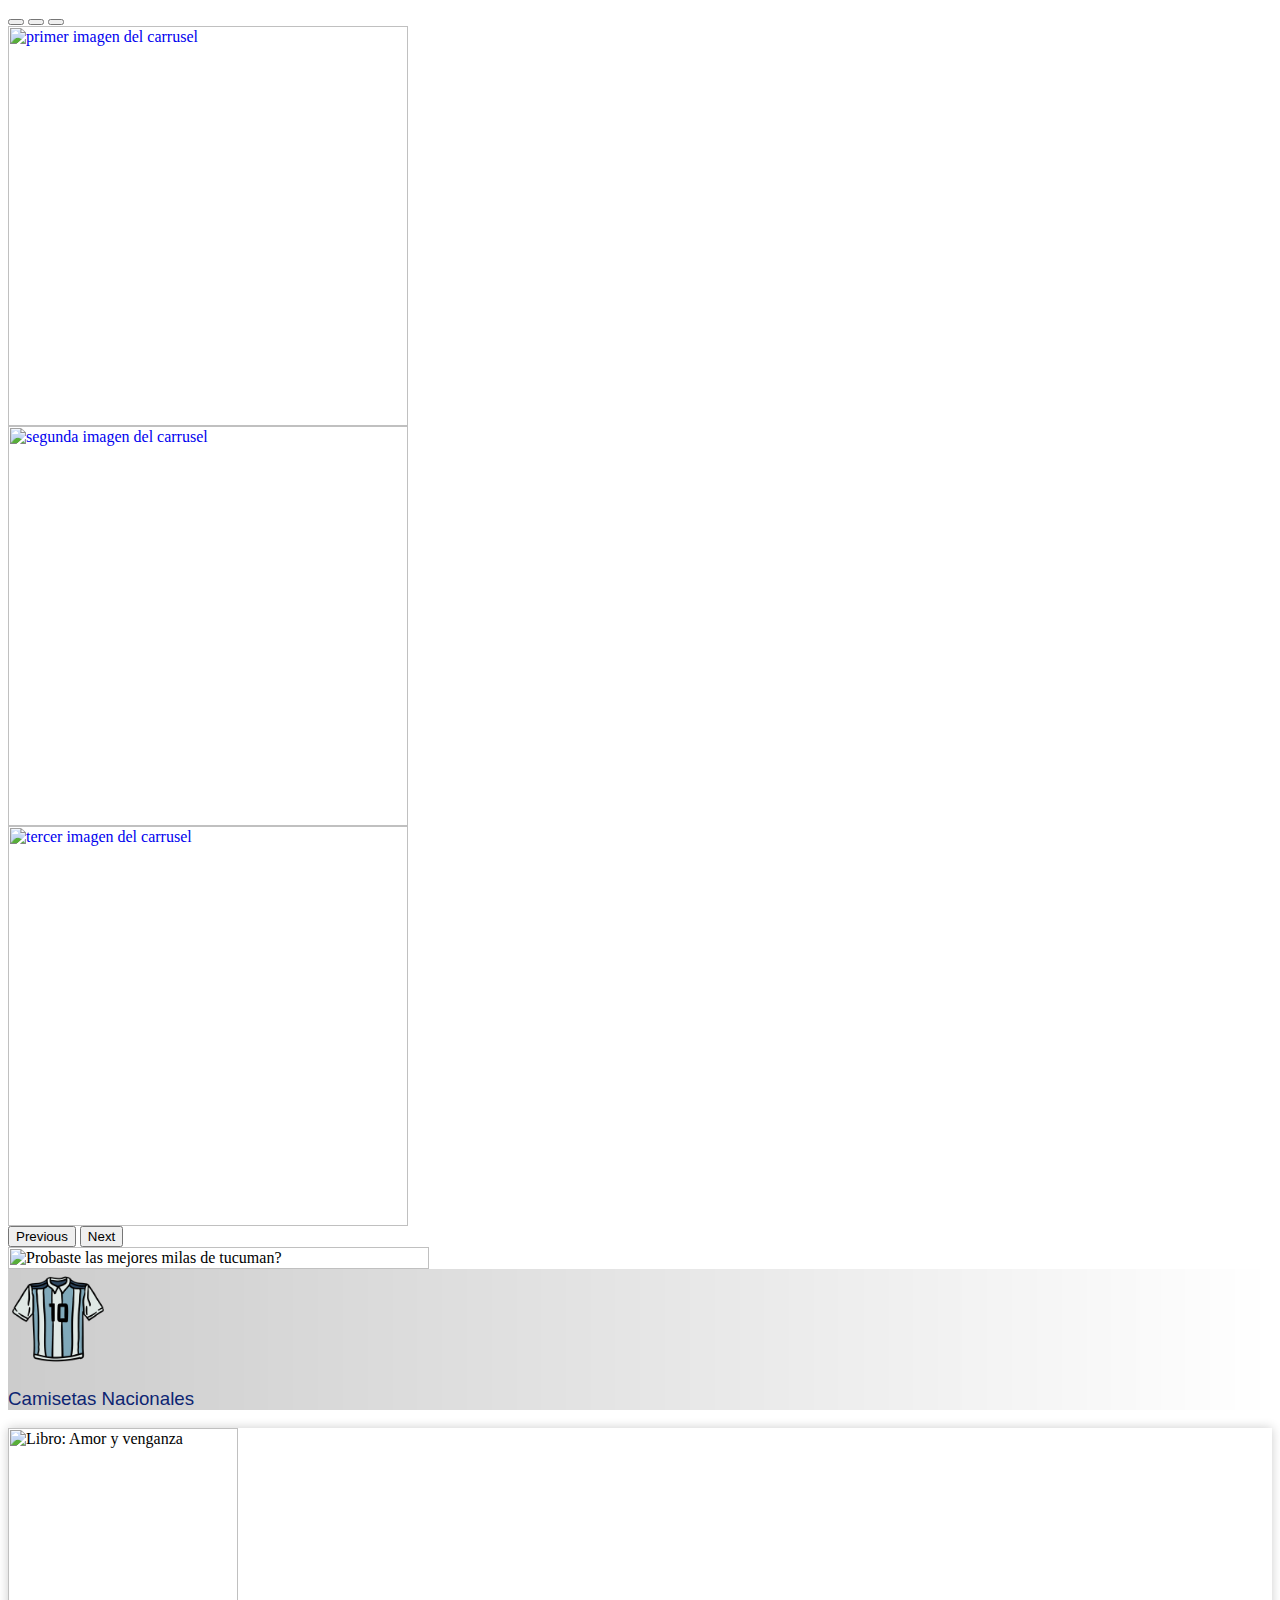
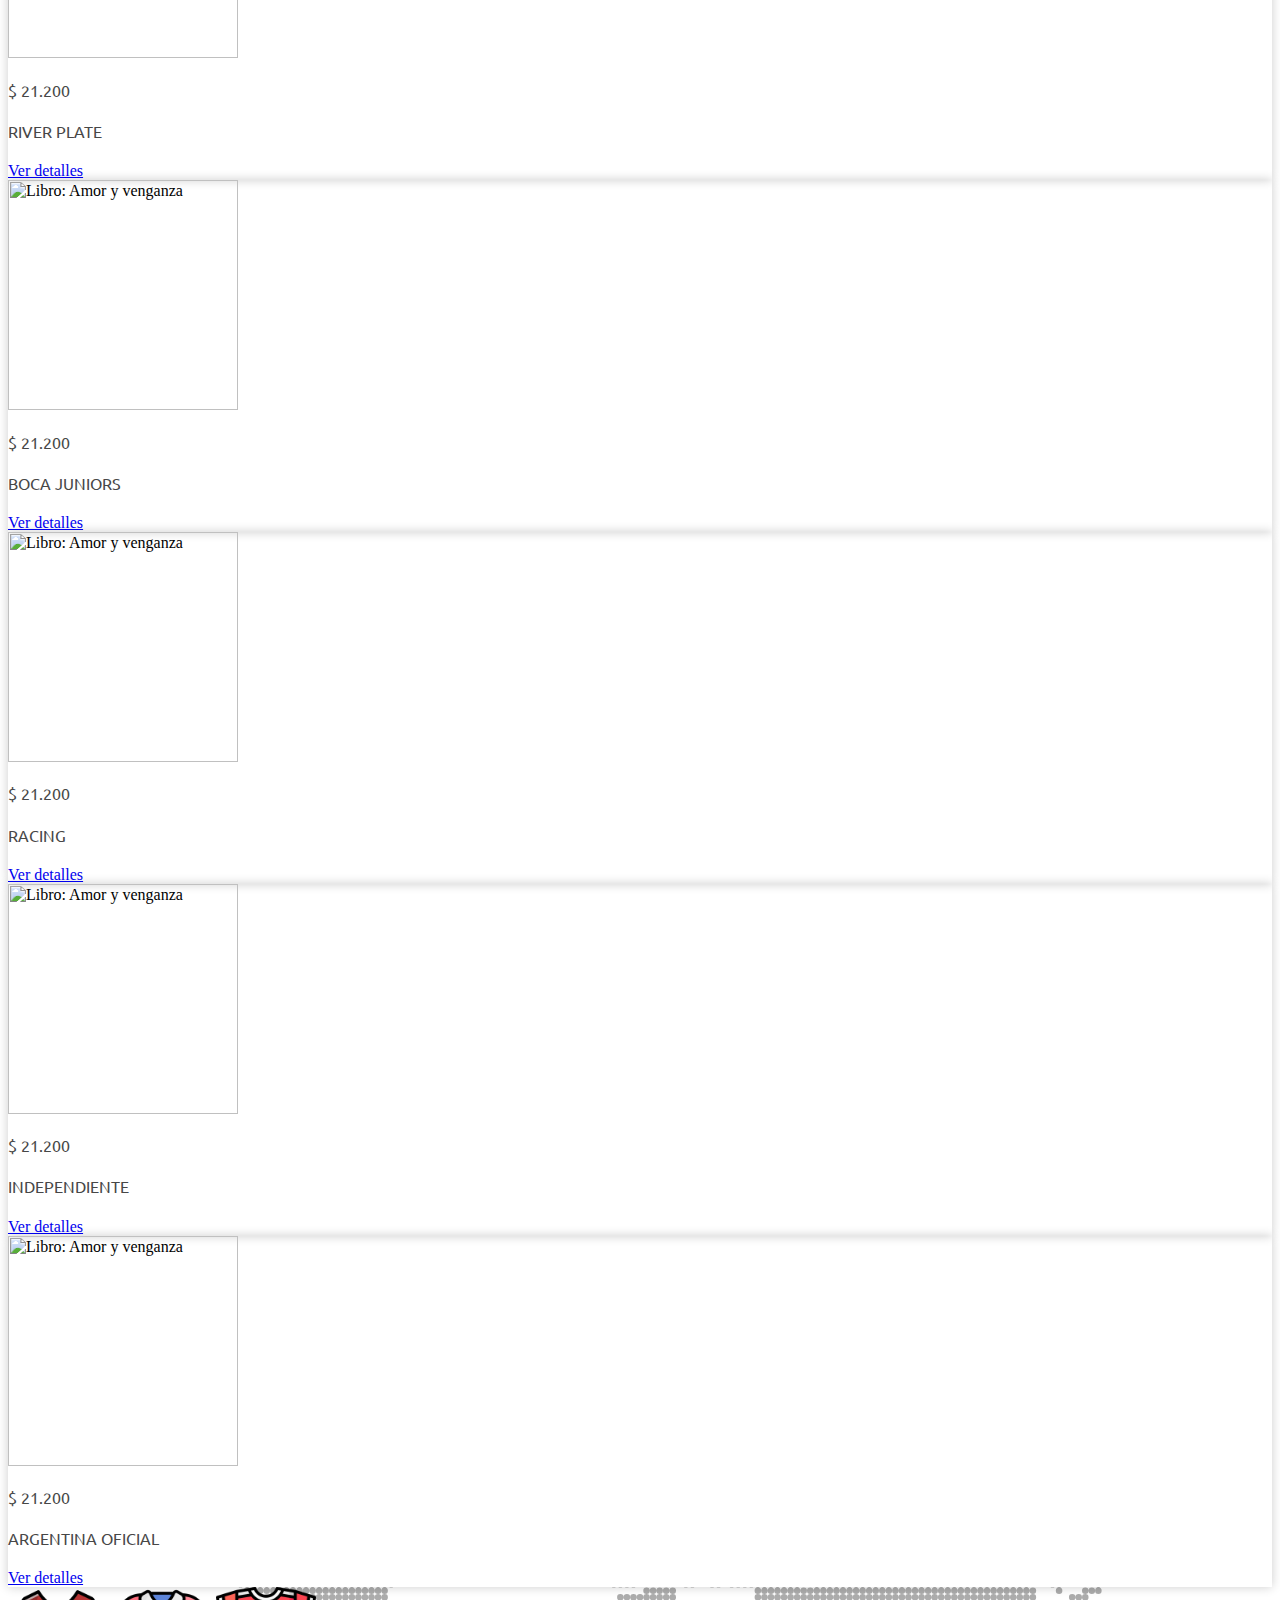
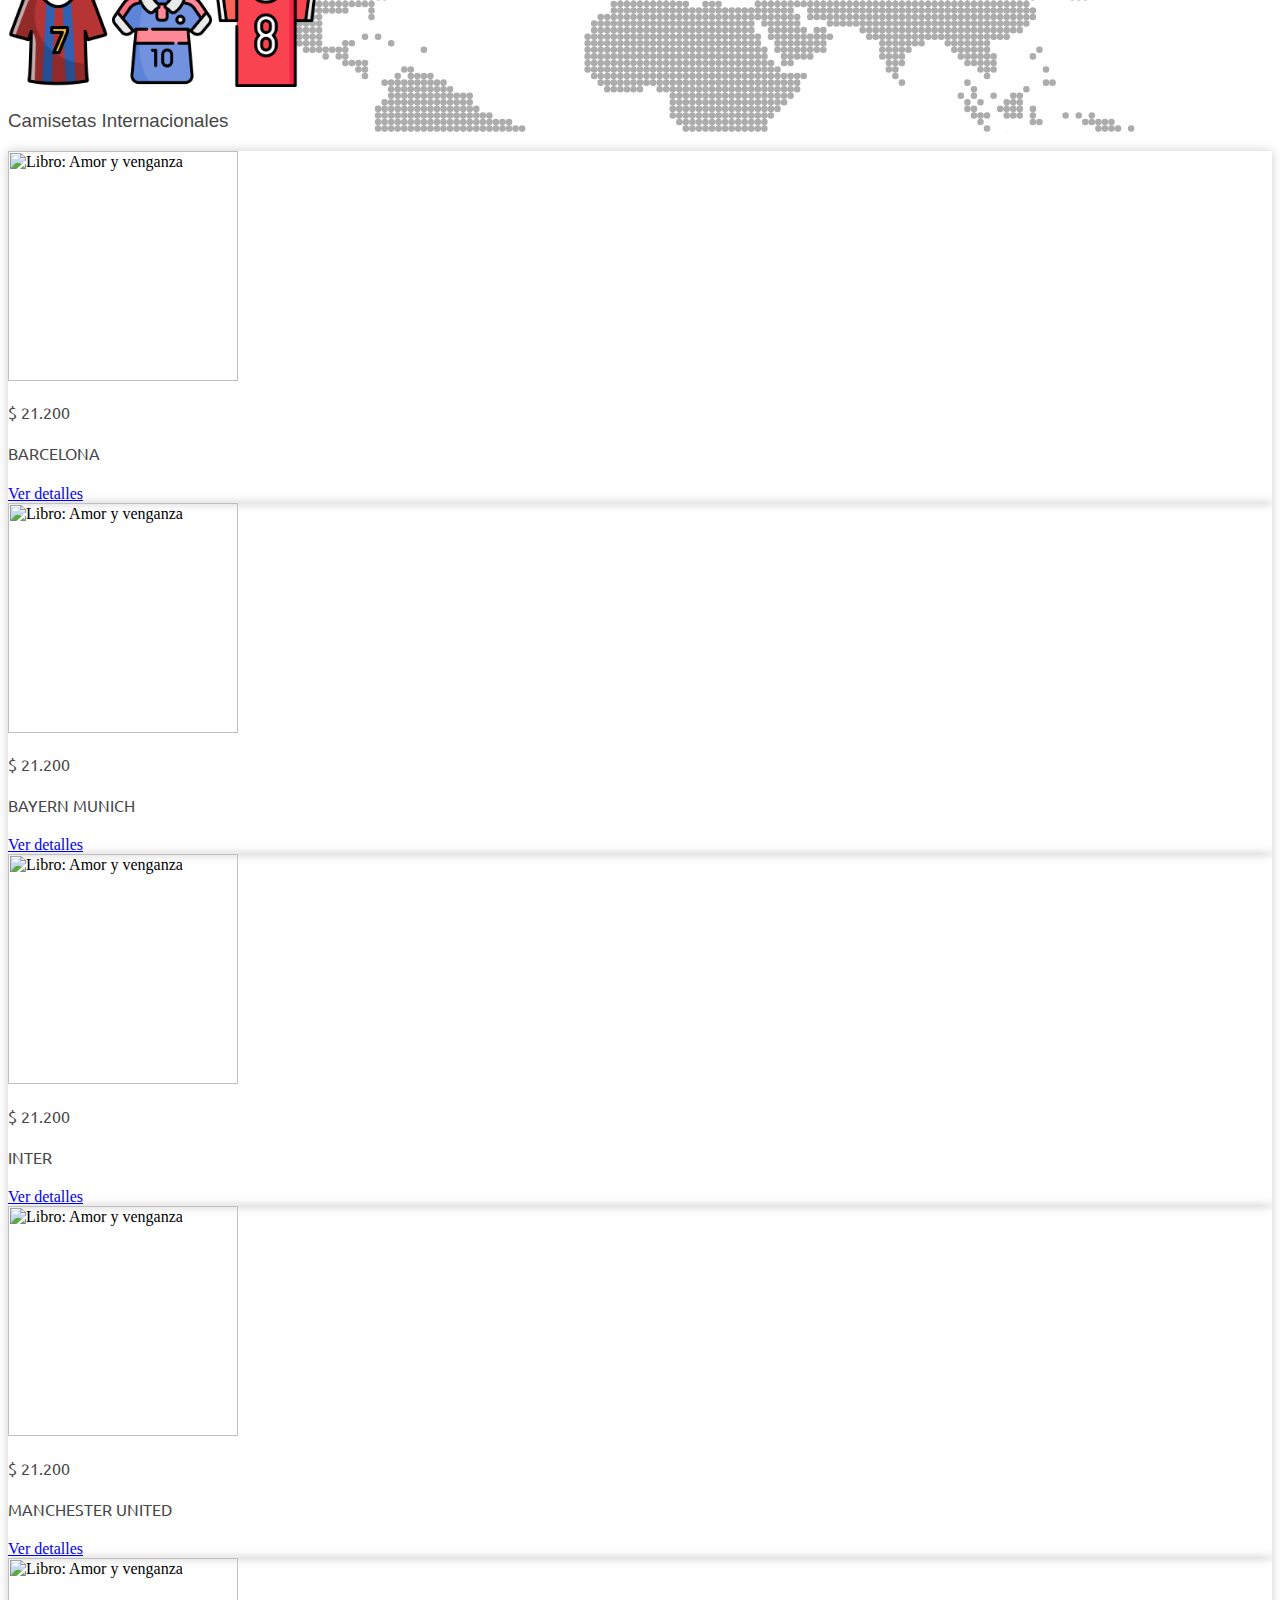
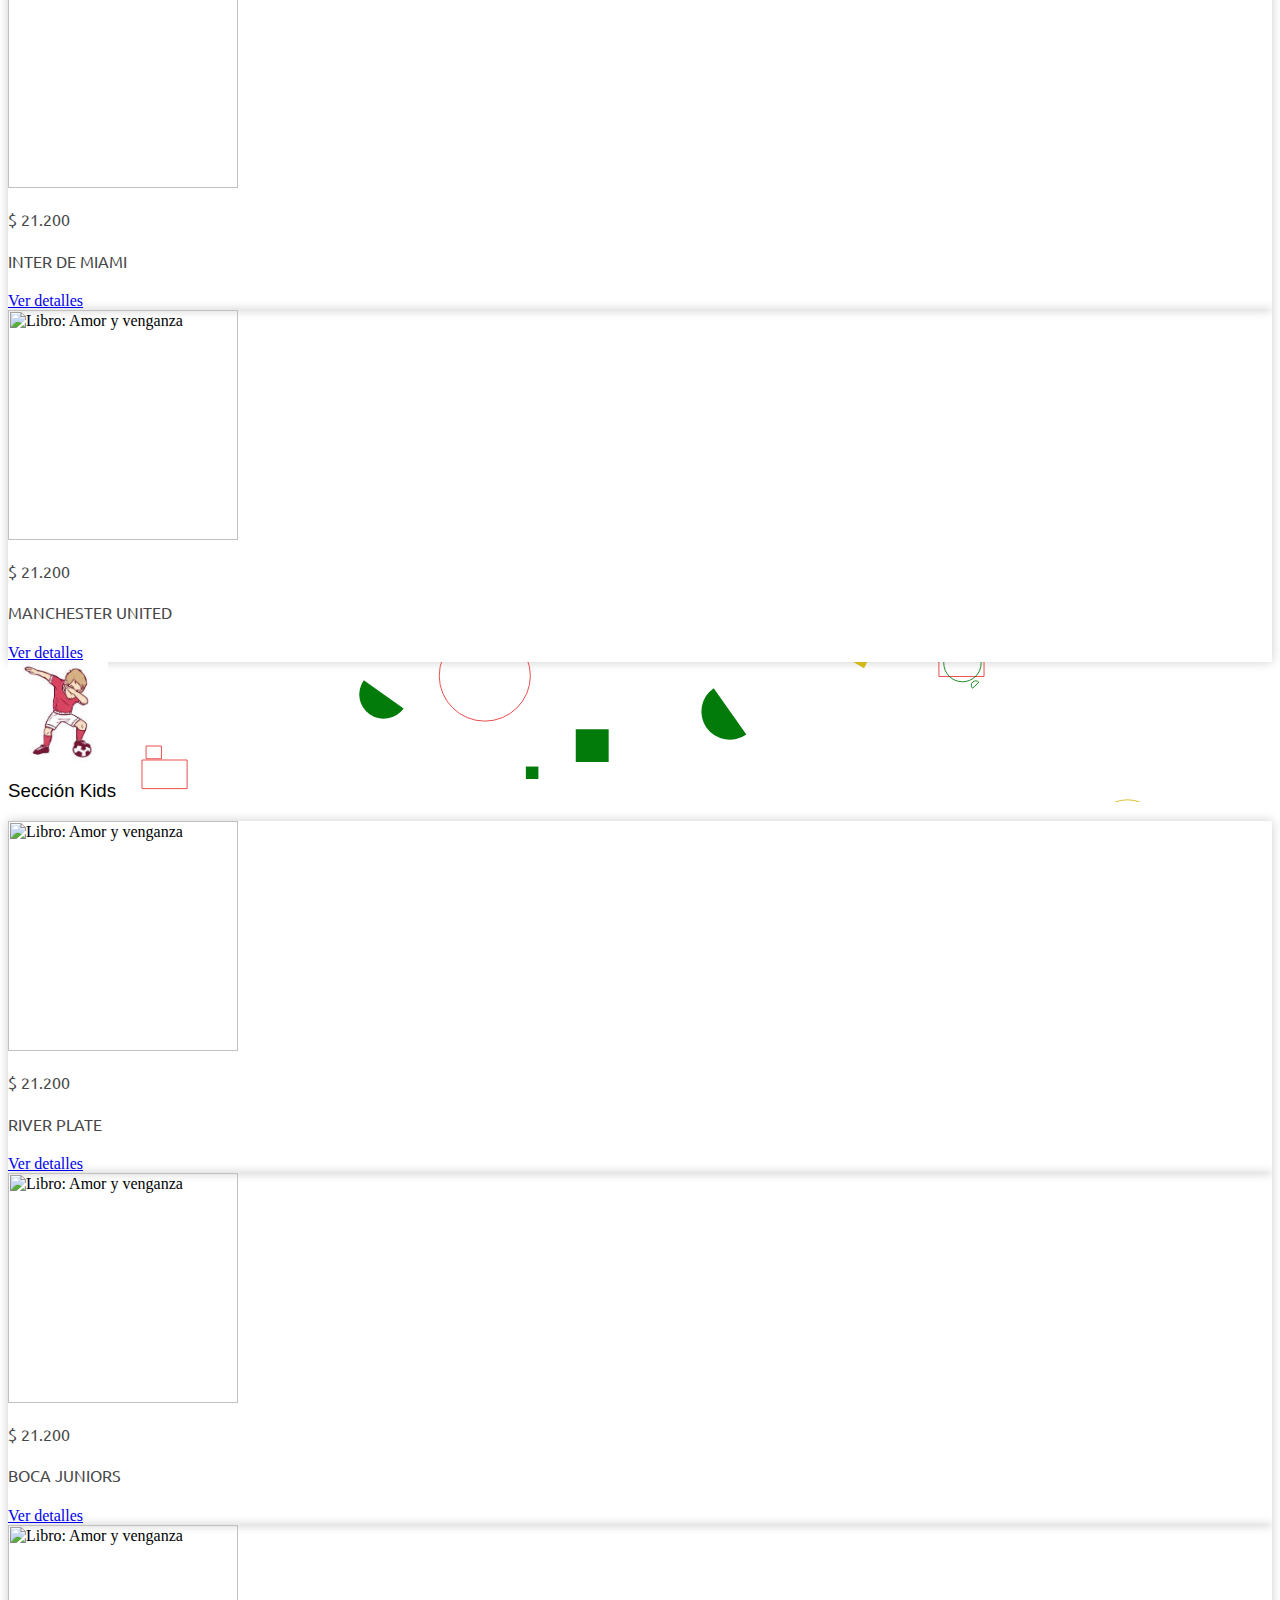
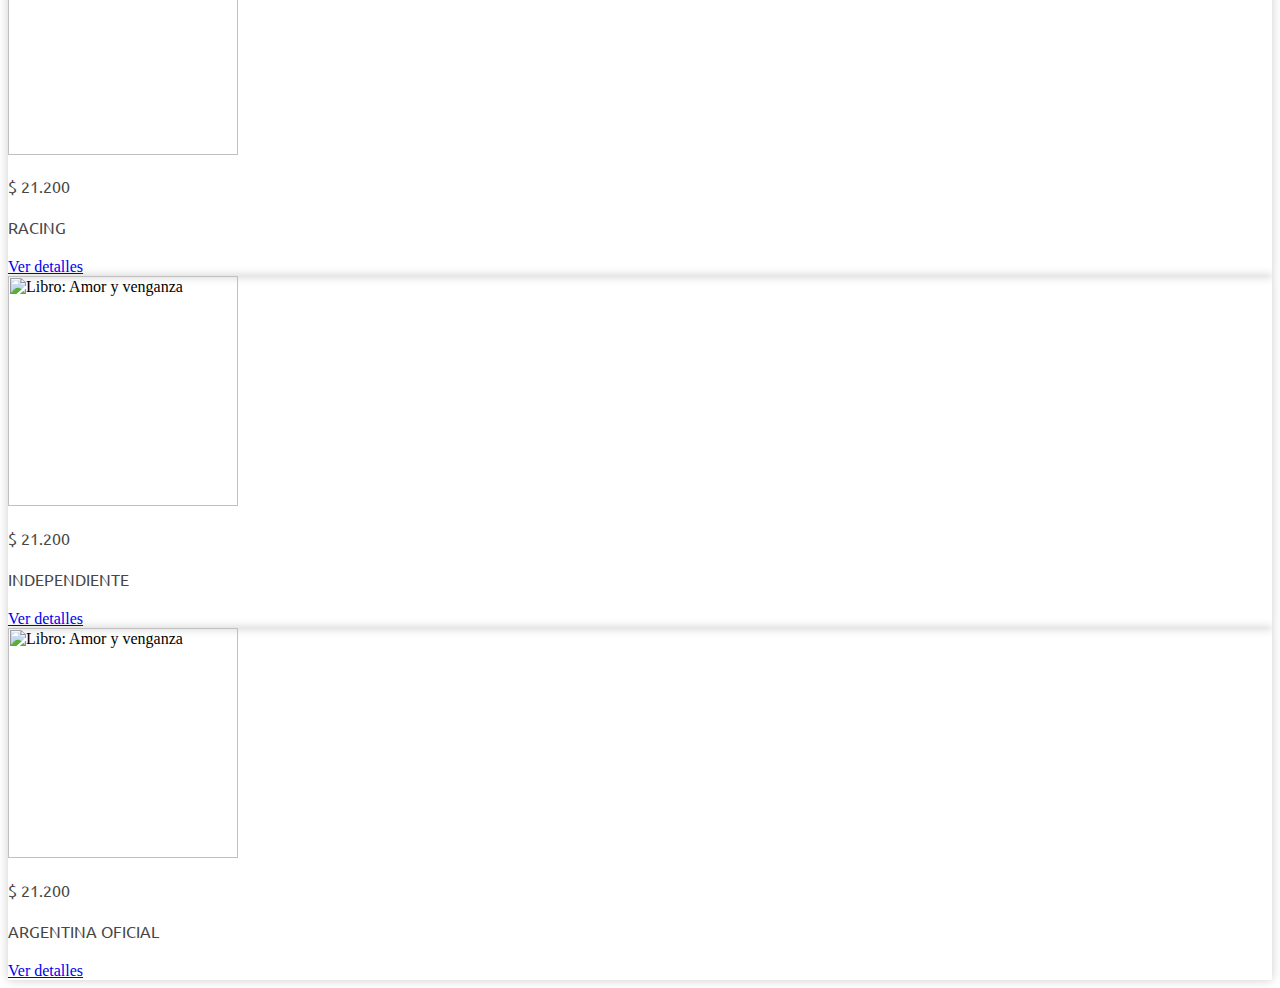
==== index.html @ 72cbc4f0 "Se estilos a las secciones principales" ====
<html lang="es">
  <head>
    <!-- Metadatos principales -->
    <meta charset="UTF-8" />
    <meta name="viewport" content="width=device-width, initial-scale=1.0" />
    <meta name="author" content="Equipo Cuatro - RCS" />
    <meta
      name="description"
      content="Descubre la mejor selección de camisetas de fútbol en nuestra tienda en línea. ¡Explora nuestro catálogo y encuentra la camiseta perfecta para mostrar tu pasión por el deporte rey!"
    />
    <meta
      name="keywords"
      content="camisetas de fútbol, equipación deportiva, aficionados al fútbol, ropa deportiva, camisetas de equipos, merchandising futbolístico"
    />

    <!-- Hojas de estilo -->
    <link
      href="https://cdn.jsdelivr.net/npm/bootstrap@5.3.2/dist/css/bootstrap.min.css"
      rel="stylesheet"
      integrity="sha384-T3c6CoIi6uLrA9TneNEoa7RxnatzjcDSCmG1MXxSR1GAsXEV/Dwwykc2MPK8M2HN"
      crossorigin="anonymous"
    />
    <link rel="stylesheet" href="./css/style.css" />

    <!-- Título prinicipal y favicon -->
    <link rel="shortcut icon" href="./img/icono-pestaña.png" />
    <title>RollingStore</title>
  </head>
  <body>
    <header></header>
    <!-- Página principal -->
    <main class="pt-0 pb-3 fondoPrincipal">
      <!-- SLIDER -->
      <section class="m-0 pb-1">
        <div
          id="carouselPromos1"
          class="carousel slide d-md-block"
          data-bs-ride="carousel"
        >
          <!-- botones -->
          <div class="carousel-indicators">
            <button
              type="button"
              data-bs-target="#carouselPromos1"
              data-bs-slide-to="0"
              class="active"
              aria-current="true"
              aria-label="Slide 1"
            ></button>
            <button
              type="button"
              data-bs-target="#carouselPromos1"
              data-bs-slide-to="1"
              aria-label="Slide 2"
            ></button>
            <button
              type="button"
              data-bs-target="#carouselPromos1"
              data-bs-slide-to="2"
              aria-label="Slide 3"
            ></button>
          </div>
          <!-- contenedor imagenes -->
          <div class="carousel-inner">
            <div class="carousel-item active">
              <a href="./index.html"
                ><img
                  src="./img/slider/slider1.jpg"
                  class="d-block w-100 img-carrusel"
                  alt="primer imagen del carrusel"
              /></a>
            </div>
            <div class="carousel-item">
              <a href="./index.html"
                ><img
                  src="./img/slider/slider1.jpg"
                  class="d-block w-100 img-carrusel"
                  alt="segunda imagen del carrusel"
              /></a>
            </div>
            <div class="carousel-item">
              <a href="./pages/error404.html"
                ><img
                  src="./img/slider/slider1.jpg"
                  class="d-block w-100 img-carrusel"
                  alt="tercer imagen del carrusel"
              /></a>
            </div>
          </div>
          <!-- botones izquierda y derecha -->
          <button
            class="carousel-control-prev"
            type="button"
            data-bs-target="#carouselPromos1"
            data-bs-slide="prev"
          >
            <span class="carousel-control-prev-icon" aria-hidden="true"></span>
            <span class="visually-hidden">Previous</span>
          </button>
          <button
            class="carousel-control-next"
            type="button"
            data-bs-target="#carouselPromos1"
            data-bs-slide="next"
          >
            <span class="carousel-control-next-icon" aria-hidden="true"></span>
            <span class="visually-hidden">Next</span>
          </button>
        </div>
      </section>

      <!-- Publicidad -->
      <section>
        <div class="d-none d-md-block publicidadMainArriba my-1">
          <div class="publicidadMainArriba-content">
            <img
              src="img/publicidad/publi1.png"
              alt="Probaste las mejores milas de tucuman?"
            />
            <img src="img/publicidad/publi1.png" alt="Publicidad 1 " />
            <img src="img/publicidad/publi2.png" alt="Publicidad 2" />
          </div>
        </div>
        <div class="d-md-none">
          <img src="./img/publicidad/publi2.png" class="img-fluid" alt="" />
        </div>
      </section>

      <!-- Secciones por Categorias -->
      <section class="container rounded-1 border mt-3">
        <!-- Categoria nacionales -->
        <article
          class="row justify-content-center align-items-center mb-5"
        >
          <!-- titulo nacionales -->
          <div class="tx-Gris py-4 ps-5 fondoCamisetasNacionales mb-3 tituloNacionalesFix">
            <img
              src="./img/logosSecciones/icon-argentina2.png"
              class="iconoTitulo"
            />
            <h3 class="tx-parrafo tx-AzulLogo display-6">
              Camisetas Nacionales
            </h3>
          </div>
          <!-- Cards nacionales-->
          <div class="col-sm-6 col-md-4 col-lg-3 mb-3 text-center h-100">
            <div class="card justify-content-center bg-transparent border-1">
              <div class="card-body brilloImagenesSeccionPrincipal">
                <img
                  class="img-fluid tamañoResponsiveImagenesDeSecciones"
                  src="./img/nacionales/river.jpg"
                  alt="Libro: Amor y venganza"
                />
                <h4 class="tx-Gris tx-intermedio fs-6 fw-bold pt-3">
                  $ 21.200
                </h4>
                <h4 class="tx-Gris tx-Intermedio fs-5 fw-lighter">
                  RIVER PLATE
                </h4>
                <a href="#" class="btn btn-primary">Ver detalles</a>
              </div>
            </div>
          </div>
          <div class="col-sm-6 col-md-4 col-lg-3 mb-3 text-center h-100">
            <div class="card justify-content-center bg-transparent border-1">
              <div class="card-body brilloImagenesSeccionPrincipal">
                <img
                  class="img-fluid tamañoResponsiveImagenesDeSecciones"
                  src="./img/nacionales/boca.jpg"
                  alt="Libro: Amor y venganza"
                />
                <h4 class="tx-Gris tx-intermedio fs-6 fw-bold pt-3">
                  $ 21.200
                </h4>
                <h4 class="tx-Gris tx-Intermedio fs-5 fw-lighter">
                  BOCA JUNIORS
                </h4>
                <a href="#" class="btn btn-primary">Ver detalles</a>
              </div>
            </div>
          </div>
          <div class="col-sm-6 col-md-4 col-lg-3 mb-3 text-center h-100">
            <div class="card justify-content-center bg-transparent border-1">
              <div class="card-body brilloImagenesSeccionPrincipal">
                <img
                  class="img-fluid tamañoResponsiveImagenesDeSecciones"
                  src="./img/nacionales/racing.jpg"
                  alt="Libro: Amor y venganza"
                />
                <h4 class="tx-Gris tx-intermedio fs-6 fw-bold pt-3">
                  $ 21.200
                </h4>
                <h4 class="tx-Gris tx-Intermedio fs-5 fw-lighter">RACING</h4>
                <a href="#" class="btn btn-primary">Ver detalles</a>
              </div>
            </div>
          </div>
          <div class="col-sm-6 col-md-4 col-lg-3 mb-3 text-center h-100">
            <div class="card justify-content-center bg-transparent border-1">
              <div class="card-body brilloImagenesSeccionPrincipal">
                <img
                  class="img-fluid tamañoResponsiveImagenesDeSecciones"
                  src="./img/nacionales/independiente.jpg"
                  alt="Libro: Amor y venganza"
                />
                <h4 class="tx-Gris tx-intermedio fs-6 fw-bold pt-3">
                  $ 21.200
                </h4>
                <h4 class="tx-Gris tx-Intermedio fs-5 fw-lighter">
                  INDEPENDIENTE
                </h4>
                <a href="#" class="btn btn-primary">Ver detalles</a>
              </div>
            </div>
          </div>
          <div class="col-sm-6 col-md-4 col-lg-3 mb-3 text-center h-100">
            <div class="card justify-content-center bg-transparent border-1">
              <div class="card-body brilloImagenesSeccionPrincipal">
                <img
                  class="img-fluid tamañoResponsiveImagenesDeSecciones"
                  src="./img/nacionales/seleccion/mundial.jpg"
                  alt="Libro: Amor y venganza"
                />
                <h4 class="tx-Gris tx-intermedio fs-6 fw-bold pt-3">
                  $ 21.200
                </h4>
                <h4 class="tx-Gris tx-Intermedio fs-5 fw-lighter">
                  ARGENTINA OFICIAL
                </h4>
                <a href="#" class="btn btn-primary">Ver detalles</a>
              </div>
            </div>
          </div>
        </article>

        <!-- Categoria itnernacionales -->
        <article class="row justify-content-center align-items-center my-5">
          <!-- titulo cat-internacionales -->
          <div class="tx-Gris py-4 ps-5 text-center mb-3 fondoCamisetasInternacionales">
            <img
              src="./img/logosSecciones/seccInter1.png"
              class="iconoTitulo"
            />
            <img
              src="./img/logosSecciones/seccInter2.png"
              class="iconoTitulo"
            />
            <img
              src="./img/logosSecciones/seccInter3.png"
              class="iconoTitulo"
            />
            <h3 class="tx-parrafo text-dark display-6">
              Camisetas Internacionales
            </h3>
          </div>
          <!-- cards internacionales -->
          <div class="col-sm-6 col-md-4 col-lg-3 mb-3 text-center h-100">
            <div class="card justify-content-center bg-transparent border-1">
              <div class="card-body brilloImagenesSeccionPrincipal">
                <img
                  class="img-fluid tamañoResponsiveImagenesDeSecciones"
                  src="./img/internacionales/barcelona.jpg"
                  alt="Libro: Amor y venganza"
                />
                <h4 class="tx-Gris tx-intermedio fs-6 fw-bold pt-3">
                  $ 21.200
                </h4>
                <h4 class="tx-Gris tx-Intermedio fs-5 fw-lighter">BARCELONA</h4>
                <a href="#" class="btn btn-primary">Ver detalles</a>
              </div>
            </div>
          </div>
          <div class="col-sm-6 col-md-4 col-lg-3 mb-3 text-center h-100">
            <div class="card justify-content-center bg-transparent border-1">
              <div class="card-body brilloImagenesSeccionPrincipal">
                <img
                  class="img-fluid tamañoResponsiveImagenesDeSecciones"
                  src="./img/internacionales/bayern.jpg"
                  alt="Libro: Amor y venganza"
                />
                <h4 class="tx-Gris tx-intermedio fs-6 fw-bold pt-3">
                  $ 21.200
                </h4>
                <h4 class="tx-Gris tx-Intermedio fs-5 fw-lighter">
                  BAYERN MUNICH
                </h4>
                <a href="#" class="btn btn-primary">Ver detalles</a>
              </div>
            </div>
          </div>
          <div class="col-sm-6 col-md-4 col-lg-3 mb-3 text-center h-100">
            <div class="card justify-content-center bg-transparent border-1">
              <div class="card-body brilloImagenesSeccionPrincipal">
                <img
                  class="img-fluid tamañoResponsiveImagenesDeSecciones"
                  src="./img/internacionales/inter.jpg"
                  alt="Libro: Amor y venganza"
                />
                <h4 class="tx-Gris tx-intermedio fs-6 fw-bold pt-3">
                  $ 21.200
                </h4>
                <h4 class="tx-Gris tx-Intermedio fs-5 fw-lighter">INTER</h4>
                <a href="#" class="btn btn-primary">Ver detalles</a>
              </div>
            </div>
          </div>
          <div class="col-sm-6 col-md-4 col-lg-3 mb-3 text-center h-100">
            <div class="card justify-content-center bg-transparent border-1">
              <div class="card-body brilloImagenesSeccionPrincipal">
                <img
                  class="img-fluid tamañoResponsiveImagenesDeSecciones"
                  src="./img/internacionales/manchester.jpg"
                  alt="Libro: Amor y venganza"
                />
                <h4 class="tx-Gris tx-intermedio fs-6 fw-bold pt-3">
                  $ 21.200
                </h4>
                <h4 class="tx-Gris tx-Intermedio fs-5 fw-lighter">
                  MANCHESTER UNITED
                </h4>
                <a href="#" class="btn btn-primary">Ver detalles</a>
              </div>
            </div>
          </div>
          <div class="col-sm-6 col-md-4 col-lg-3 mb-3 text-center h-100">
            <div class="card justify-content-center bg-transparent border-1">
              <div class="card-body brilloImagenesSeccionPrincipal">
                <img
                  class="img-fluid tamañoResponsiveImagenesDeSecciones"
                  src="./img/internacionales/miami.jpg"
                  alt="Libro: Amor y venganza"
                />
                <h4 class="tx-Gris tx-intermedio fs-6 fw-bold pt-3">
                  $ 21.200
                </h4>
                <h4 class="tx-Gris tx-Intermedio fs-5 fw-lighter">
                  INTER DE MIAMI
                </h4>
                <a href="#" class="btn btn-primary">Ver detalles</a>
              </div>
            </div>
          </div>
          <div class="col-sm-6 col-md-4 col-lg-3 mb-3 text-center h-100">
            <div class="card justify-content-center bg-transparent border-1">
              <div class="card-body brilloImagenesSeccionPrincipal">
                <img
                  class="img-fluid tamañoResponsiveImagenesDeSecciones"
                  src="./img/internacionales/manchester.jpg"
                  alt="Libro: Amor y venganza"
                />
                <h4 class="tx-Gris tx-intermedio fs-6 fw-bold pt-3">
                  $ 21.200
                </h4>
                <h4 class="tx-Gris tx-Intermedio fs-5 fw-lighter">
                  MANCHESTER UNITED
                </h4>
                <a href="#" class="btn btn-primary">Ver detalles</a>
              </div>
            </div>
          </div>
        </article>

        <!-- Categoria Kids -->
        <article
          class="row justify-content-center align-items-center mt-5"
        >
          <!-- titulo kids -->
          <div class="text-danger text-end ps-5 mb-3 fondoCamisetasKids">
            <img
              src="./img/logosSecciones/seccKids.jpeg"
              class="iconoTitulo"
              alt=""
            />
            <h3 class="tx-parrafo display-6">Sección Kids</h3>
          </div>
          <!-- cards kids -->
          <div class="col-sm-6 col-md-4 col-lg-3 mb-3 text-center h-100">
            <div class="card justify-content-center bg-transparent border-1">
              <div class="card-body brilloImagenesSeccionPrincipal">
                <img
                  class="img-fluid tamañoResponsiveImagenesDeSecciones"
                  src="./img/nacionales/river.jpg"
                  alt="Libro: Amor y venganza"
                />
                <h4 class="tx-Gris tx-intermedio fs-6 fw-bold pt-3">
                  $ 21.200
                </h4>
                <h4 class="tx-Gris tx-Intermedio fs-5 fw-lighter">
                  RIVER PLATE
                </h4>
                <a href="#" class="btn btn-primary">Ver detalles</a>
              </div>
            </div>
          </div>
          <div class="col-sm-6 col-md-4 col-lg-3 mb-3 text-center h-100">
            <div class="card justify-content-center bg-transparent border-1">
              <div class="card-body brilloImagenesSeccionPrincipal">
                <img
                  class="img-fluid tamañoResponsiveImagenesDeSecciones"
                  src="./img/nacionales/boca.jpg"
                  alt="Libro: Amor y venganza"
                />
                <h4 class="tx-Gris tx-intermedio fs-6 fw-bold pt-3">
                  $ 21.200
                </h4>
                <h4 class="tx-Gris tx-Intermedio fs-5 fw-lighter">
                  BOCA JUNIORS
                </h4>
                <a href="#" class="btn btn-primary">Ver detalles</a>
              </div>
            </div>
          </div>
          <div class="col-sm-6 col-md-4 col-lg-3 mb-3 text-center h-100">
            <div class="card justify-content-center bg-transparent border-1">
              <div class="card-body brilloImagenesSeccionPrincipal">
                <img
                  class="img-fluid tamañoResponsiveImagenesDeSecciones"
                  src="./img/nacionales/racing.jpg"
                  alt="Libro: Amor y venganza"
                />
                <h4 class="tx-Gris tx-intermedio fs-6 fw-bold pt-3">
                  $ 21.200
                </h4>
                <h4 class="tx-Gris tx-Intermedio fs-5 fw-lighter">RACING</h4>
                <a href="#" class="btn btn-primary">Ver detalles</a>
              </div>
            </div>
          </div>
          <div class="col-sm-6 col-md-4 col-lg-3 mb-3 text-center h-100">
            <div class="card justify-content-center bg-transparent border-1">
              <div class="card-body brilloImagenesSeccionPrincipal">
                <img
                  class="img-fluid tamañoResponsiveImagenesDeSecciones"
                  src="./img/nacionales/independiente.jpg"
                  alt="Libro: Amor y venganza"
                />
                <h4 class="tx-Gris tx-intermedio fs-6 fw-bold pt-3">
                  $ 21.200
                </h4>
                <h4 class="tx-Gris tx-Intermedio fs-5 fw-lighter">
                  INDEPENDIENTE
                </h4>
                <a href="#" class="btn btn-primary">Ver detalles</a>
              </div>
            </div>
          </div>
          <div class="col-sm-6 col-md-4 col-lg-3 mb-3 text-center h-100">
            <div class="card justify-content-center bg-transparent border-1">
              <div class="card-body brilloImagenesSeccionPrincipal">
                <img
                  class="img-fluid tamañoResponsiveImagenesDeSecciones"
                  src="./img/nacionales/seleccion/mundial.jpg"
                  alt="Libro: Amor y venganza"
                />
                <h4 class="tx-Gris tx-intermedio fs-6 fw-bold pt-3">
                  $ 21.200
                </h4>
                <h4 class="tx-Gris tx-Intermedio fs-5 fw-lighter">
                  ARGENTINA OFICIAL
                </h4>
                <a href="#" class="btn btn-primary">Ver detalles</a>
              </div>
            </div>
          </div>
        </article>
      </section>
    </main>
    <footer></footer>

    <!-- Scripts -->
    <script
      src="https://cdn.jsdelivr.net/npm/bootstrap@5.3.2/dist/js/bootstrap.bundle.min.js"
      integrity="sha384-C6RzsynM9kWDrMNeT87bh95OGNyZPhcTNXj1NW7RuBCsyN/o0jlpcV8Qyq46cDfL"
      crossorigin="anonymous"
    ></script>
    <script
      src="https://kit.fontawesome.com/a19956b3b8.js"
      crossorigin="anonymous"
    ></script>
  </body>
</html>
---- css/style.css ----
/*=============ESTILOS PRINCIPALES==========*/
@import url("https://fonts.googleapis.com/css2?family=Nunito+Sans:opsz,wght@6..12,200&family=Ubuntu:wght@400;500&display=swap");

/* Bajar foter */
body {
  display: flex;
  flex-direction: column;
  min-height: 100vh;
}

main {
  flex-grow: 1;
}

/* Usar estas clases para los colores */

.tx-Oscuro {
  color: #000000;
}

.tx-Gris {
  color: #474747;
}

.tx-AzulLogo {
  color: #0d2572;
}

.bgCelestePrincipal {
  background-color: #7babac;
}

.bgClaro {
  background-color: #edefec;
}

/* Usar estas clases para la tipografia importada */
.tx-titulo {
  font-family: "Ubuntu", sans-serif;
  font-weight: 500;
}

.tx-Intermedio {
  font-family: "Ubuntu", sans-serif;
  font-weight: 400;
}

.tx-parrafo {
  font-family: "Nunito", sans-serif;
  font-weight: 200;
}

/* Estilos Página prinicipal */

.img-carrusel {
  height: 300px;
  object-fit: cover;
}

/* Publi imagenes */
.publicidadMainArriba {
  overflow: hidden;
  width: 100%;
}

.publicidadMainArriba-content {
  display: flex;
  width: 300%;
  animation: scrollImages 18s linear infinite;
}

.publicidadMainArriba-content img {
  width: 33.33%;
}
@keyframes scrollImages {
  0% {
    transform: translateX(0);
  }
  100% {
    transform: translateX(-66.66%);
  }
}

/* estilos de las cards */

.iconoTitulo {
  width: 100px;
}

.textoSecciones {
  backdrop-filter: blur(20px);
  text-align: justify;
}

.brilloImagenesSeccionPrincipal {
  transition: filter 0.3s;
  box-shadow: 0 0 10px rgba(0, 0, 0, 0.2);
}

/* Nuevo estilo para el botón "Ver detalles" */
.btn-ver-detalles {
  margin-top: 10px;
  transition: filter 0.3s; /* Agrega una transición para el efecto hover */
}

/* Estilo de hover para la card y el botón */
.brilloImagenesSeccionPrincipal:hover,
.brilloImagenesSeccionPrincipal:hover .btn-primary {
  filter: brightness(1.02);
  cursor: pointer;
  box-shadow: 0 0 20px rgba(0, 0, 0, 0.3);
}

.fondoCamisetasNacionales {
  background-image: url(../img/fondos/bg-nacionales.png);
  background-position: center;
  background-size: cover;
}
.fondoCamisetasInternacionales {
  background-image: url(../img/fondos/World\ Map.svg);
  background-position: center;
  background-size: cover;
}
.fondoCamisetasKids {
  background-image: url(../img/fondos/fondoKids.svg);
  background-position: center;
  background-size: cover;
}

.card:hover h4 {
  color: #000000;
}

/* zoom en imagenes */
.brilloImagenesSeccionPrincipal img {
  transition: transform 0.3s;
}

.brilloImagenesSeccionPrincipal:hover img {
  transform: scale(1.1);
}

/* Medias Queryes */
/* Carrusel */
@media all and (min-width: 992px) {
  .img-carrusel {
    height: 400px;
  }
  .tamañoResponsiveImagenesDeSecciones {
    height: 230px;
    width: 230px;
  }
}

@media screen and (min-width: 768px) and (max-width: 991px) {
  .tamañoResponsiveImagenesDeSecciones {
    height: 210px;
    width: 185px;
  }
}

@media all and (max-width: 576px) {
  .tituloNacionalesFix {
    display: flex;
    justify-content: center;
    align-items: center;
  }
}
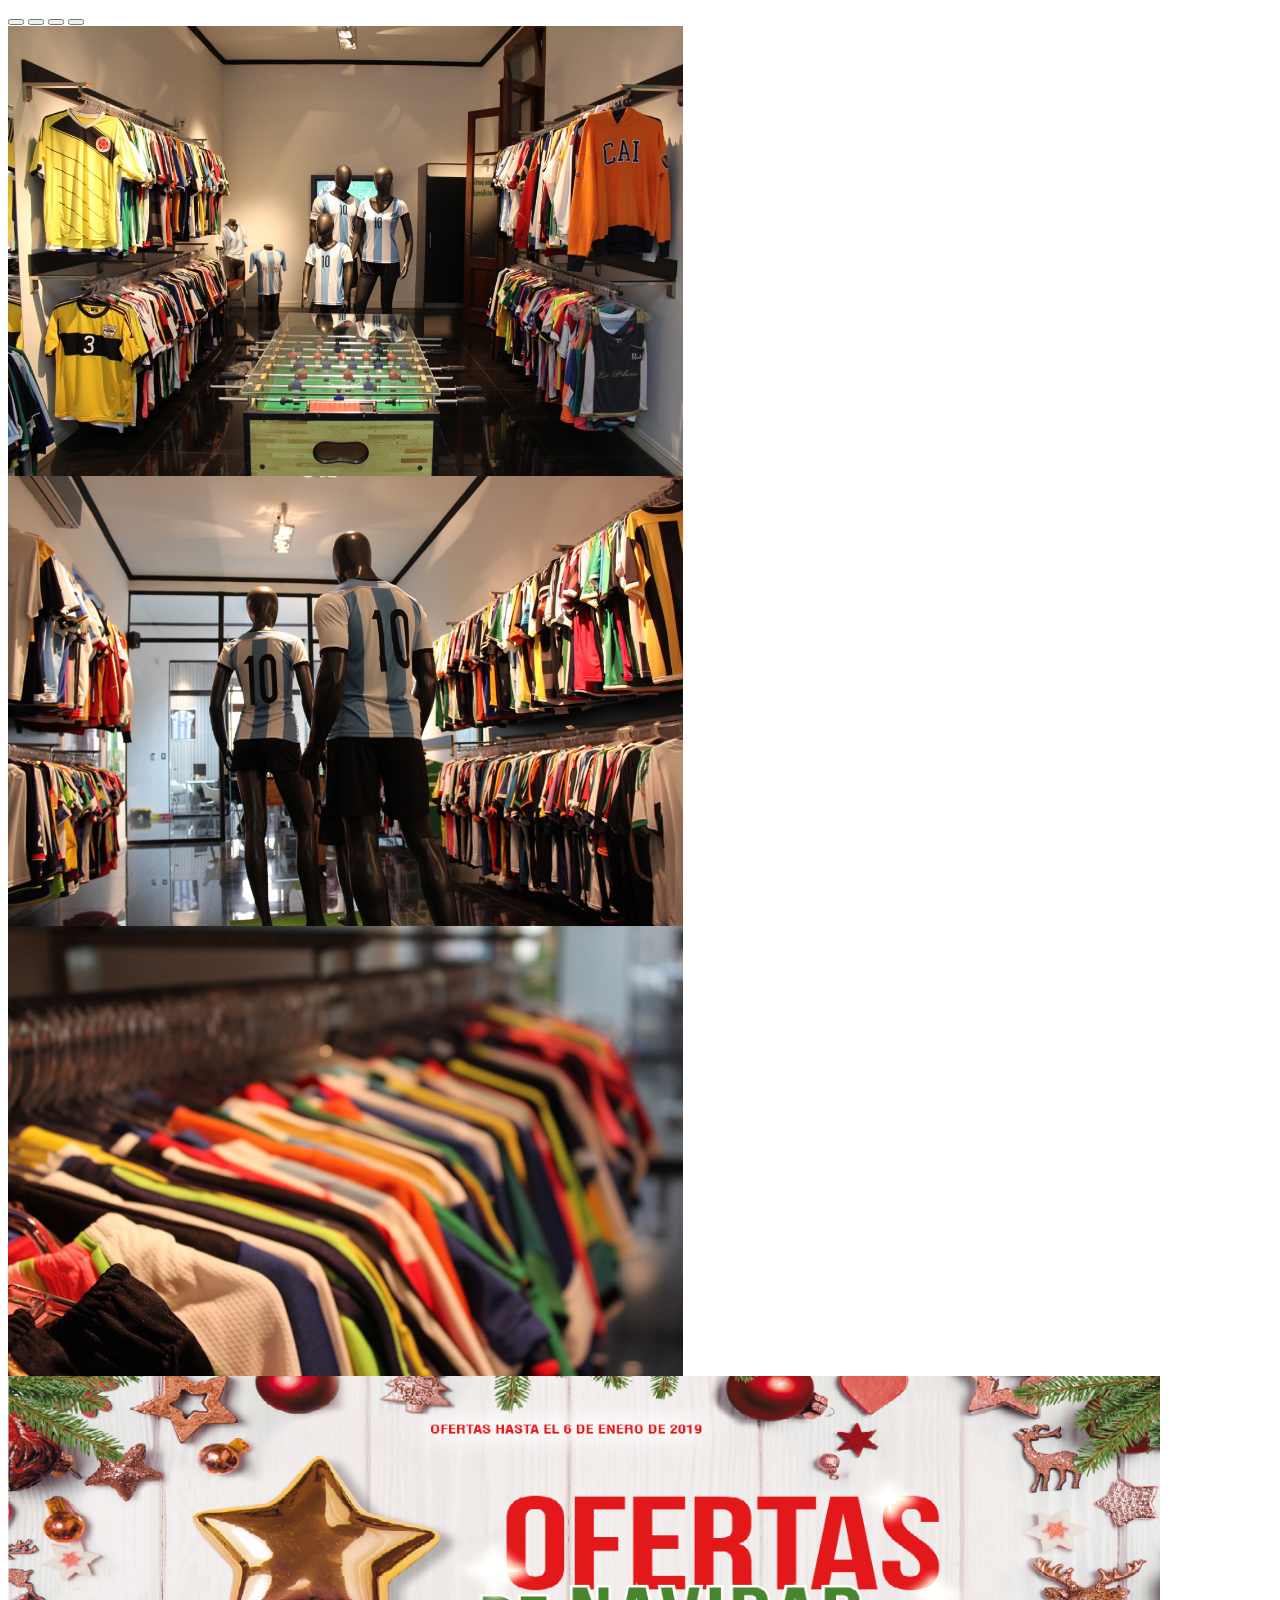
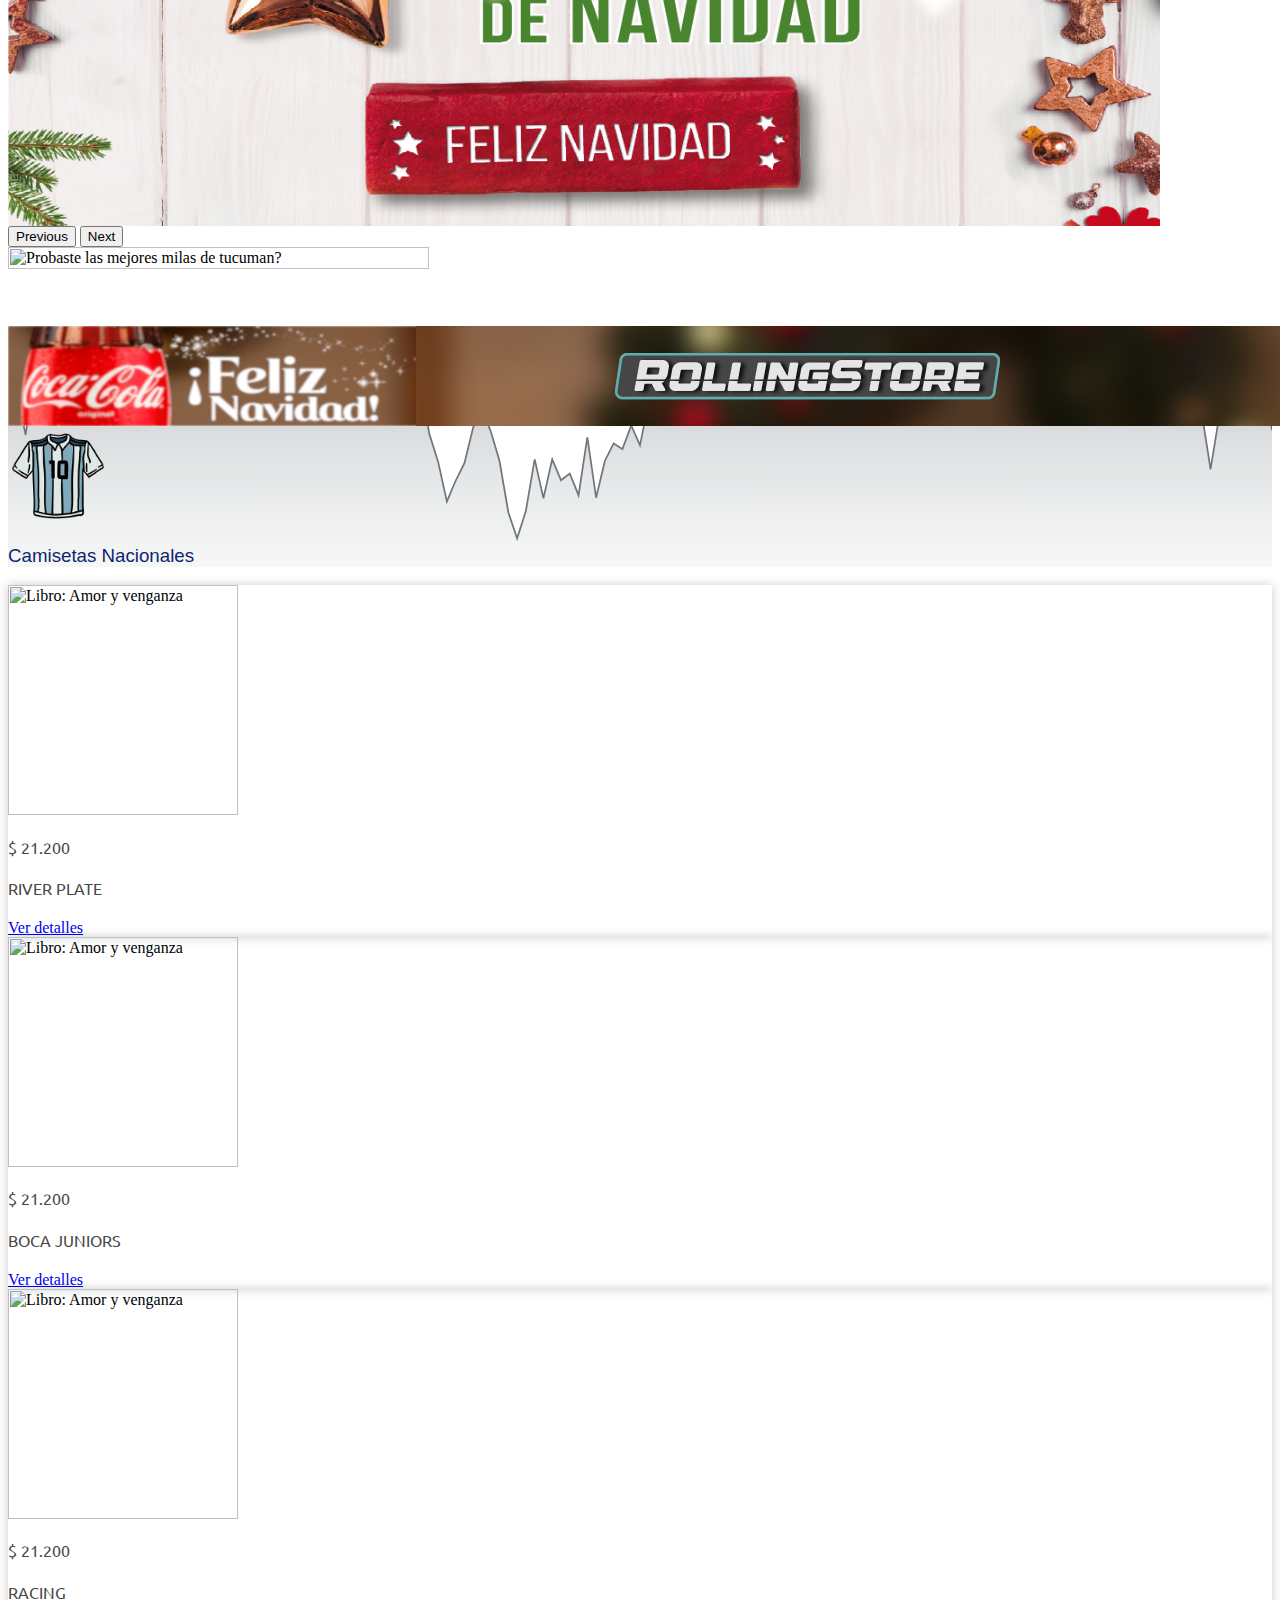
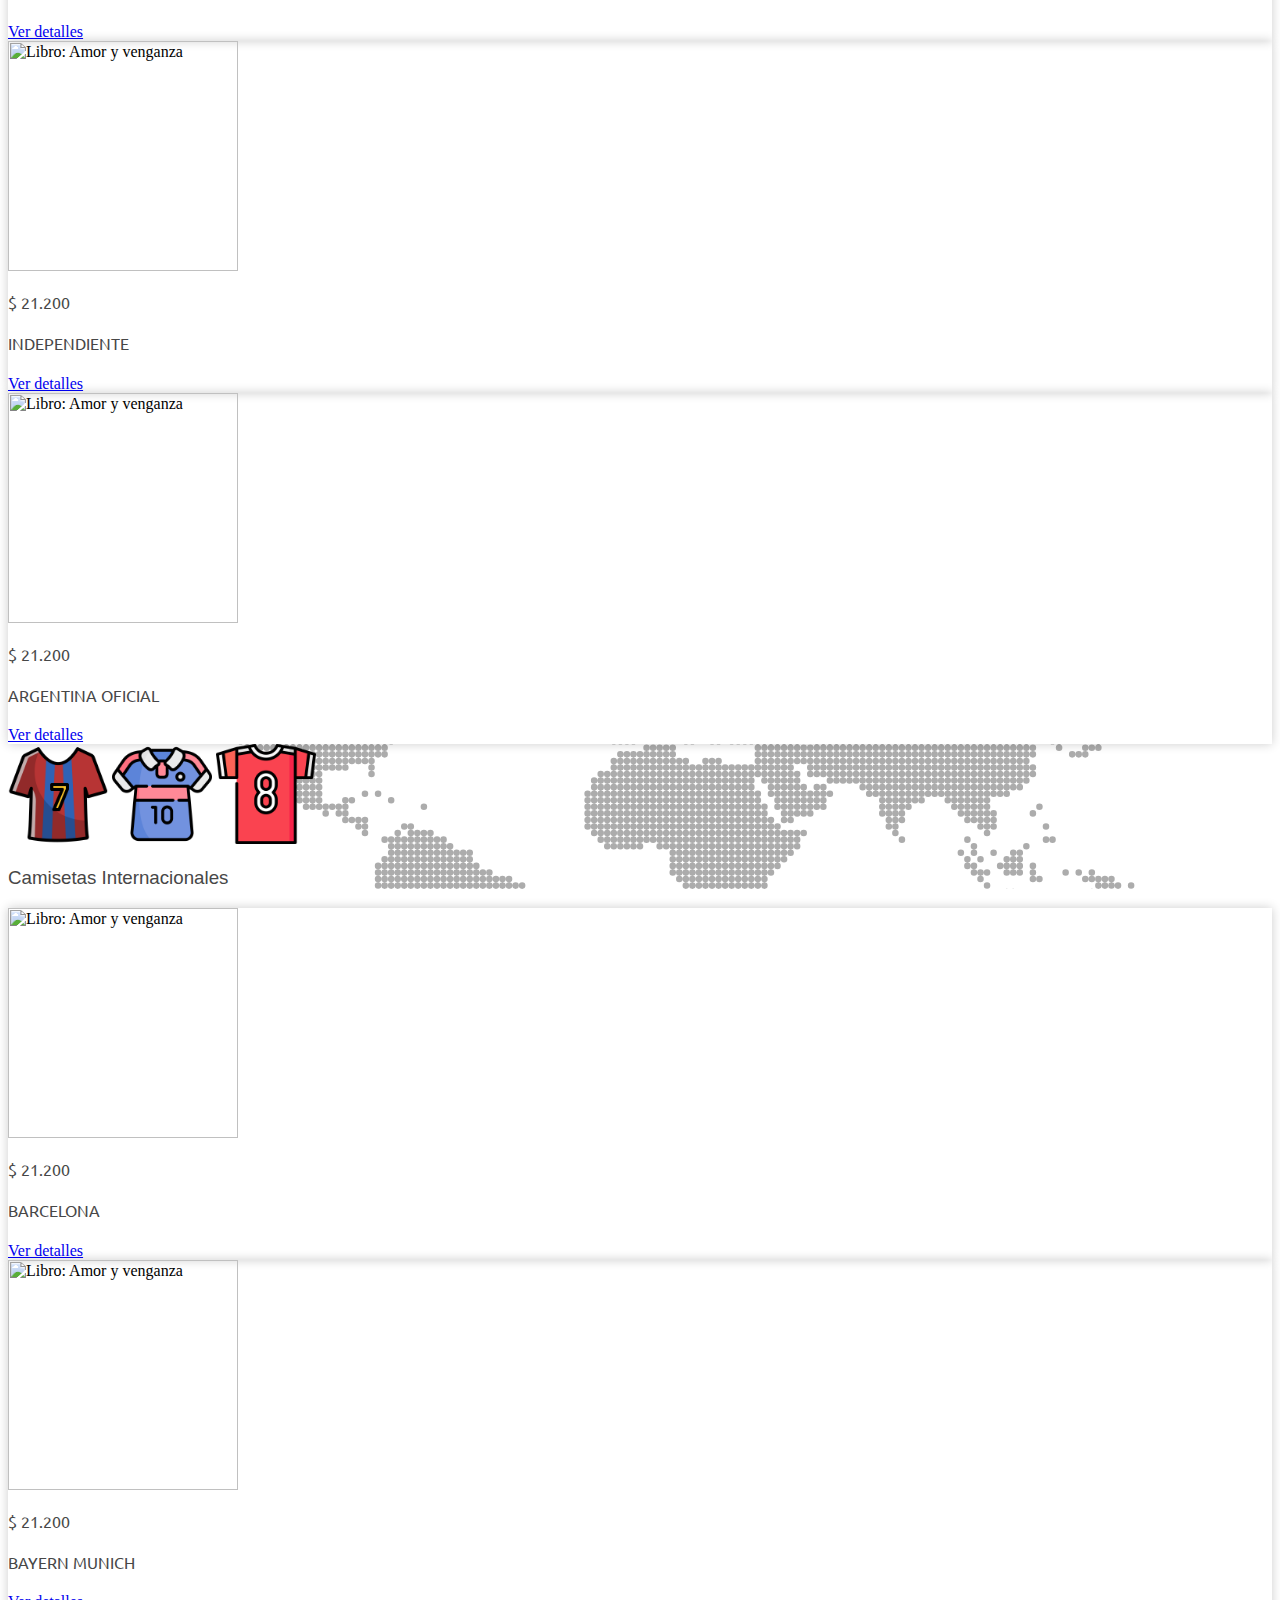
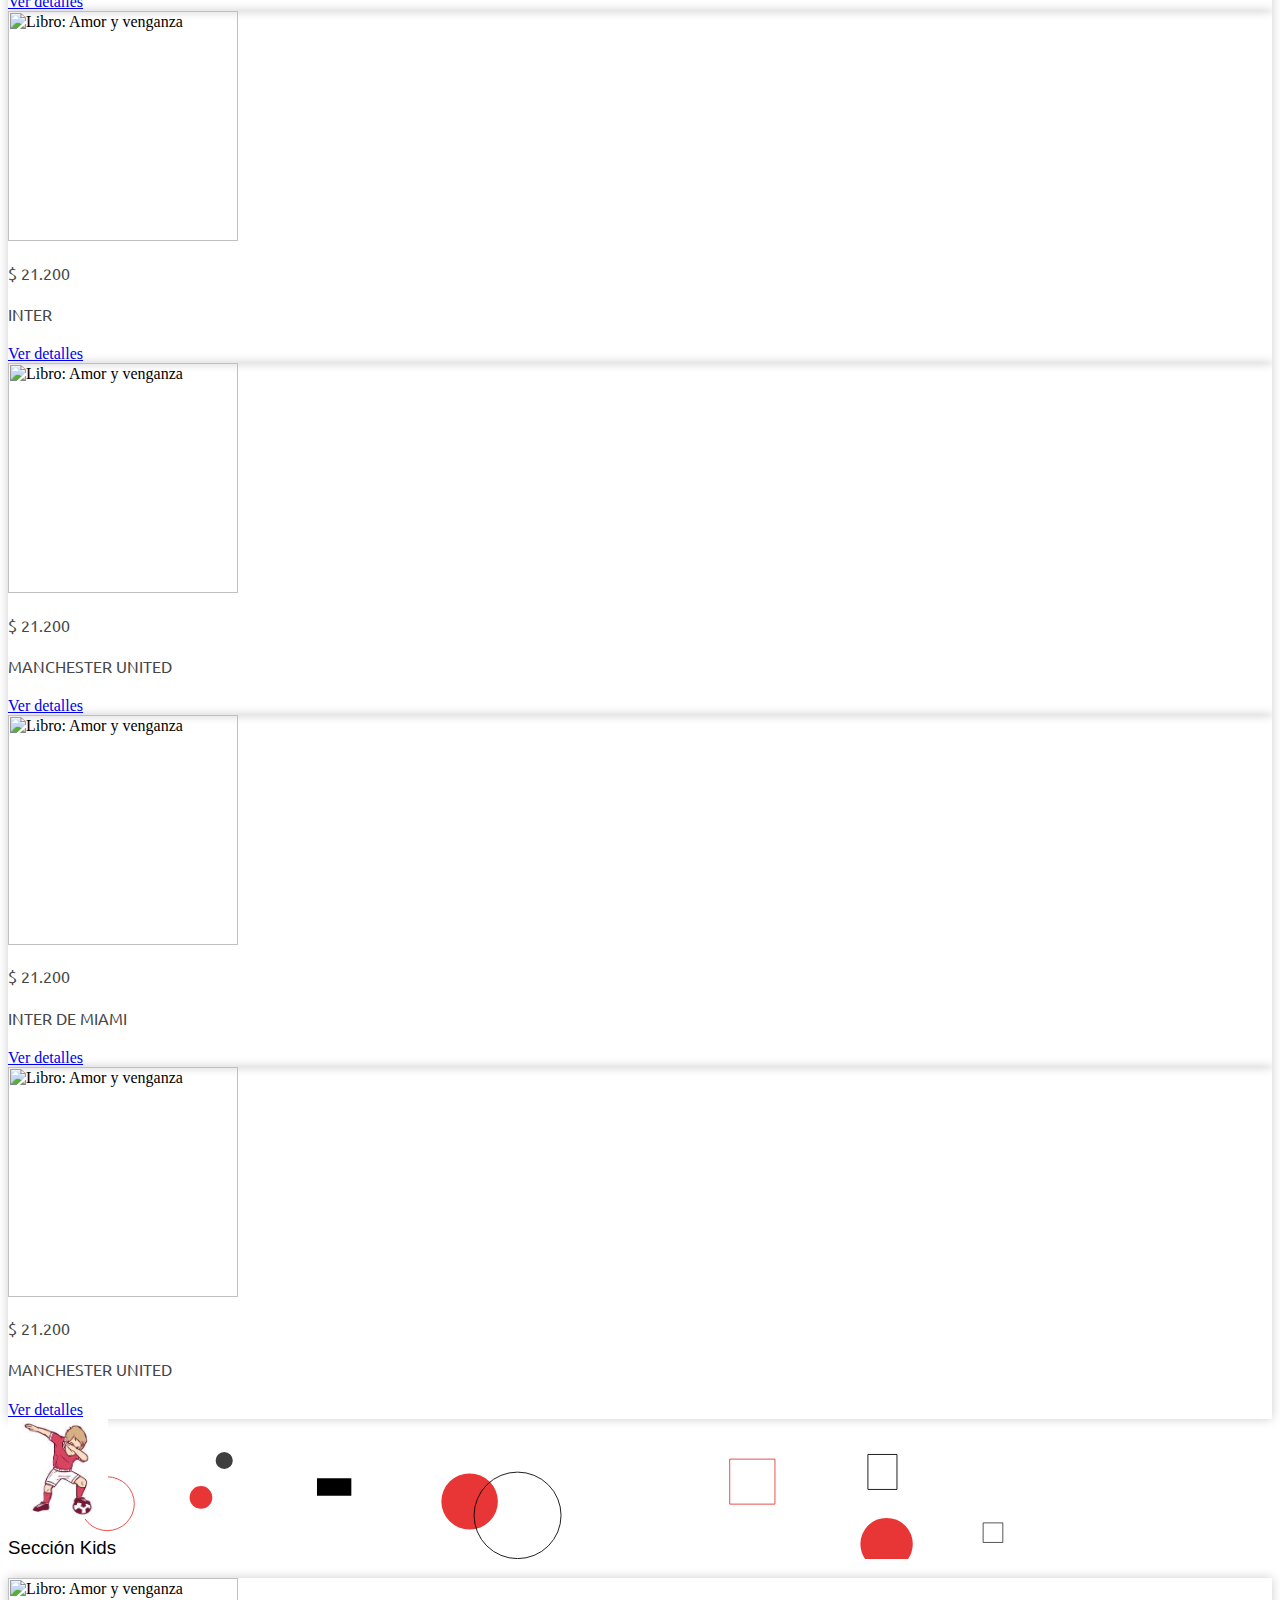
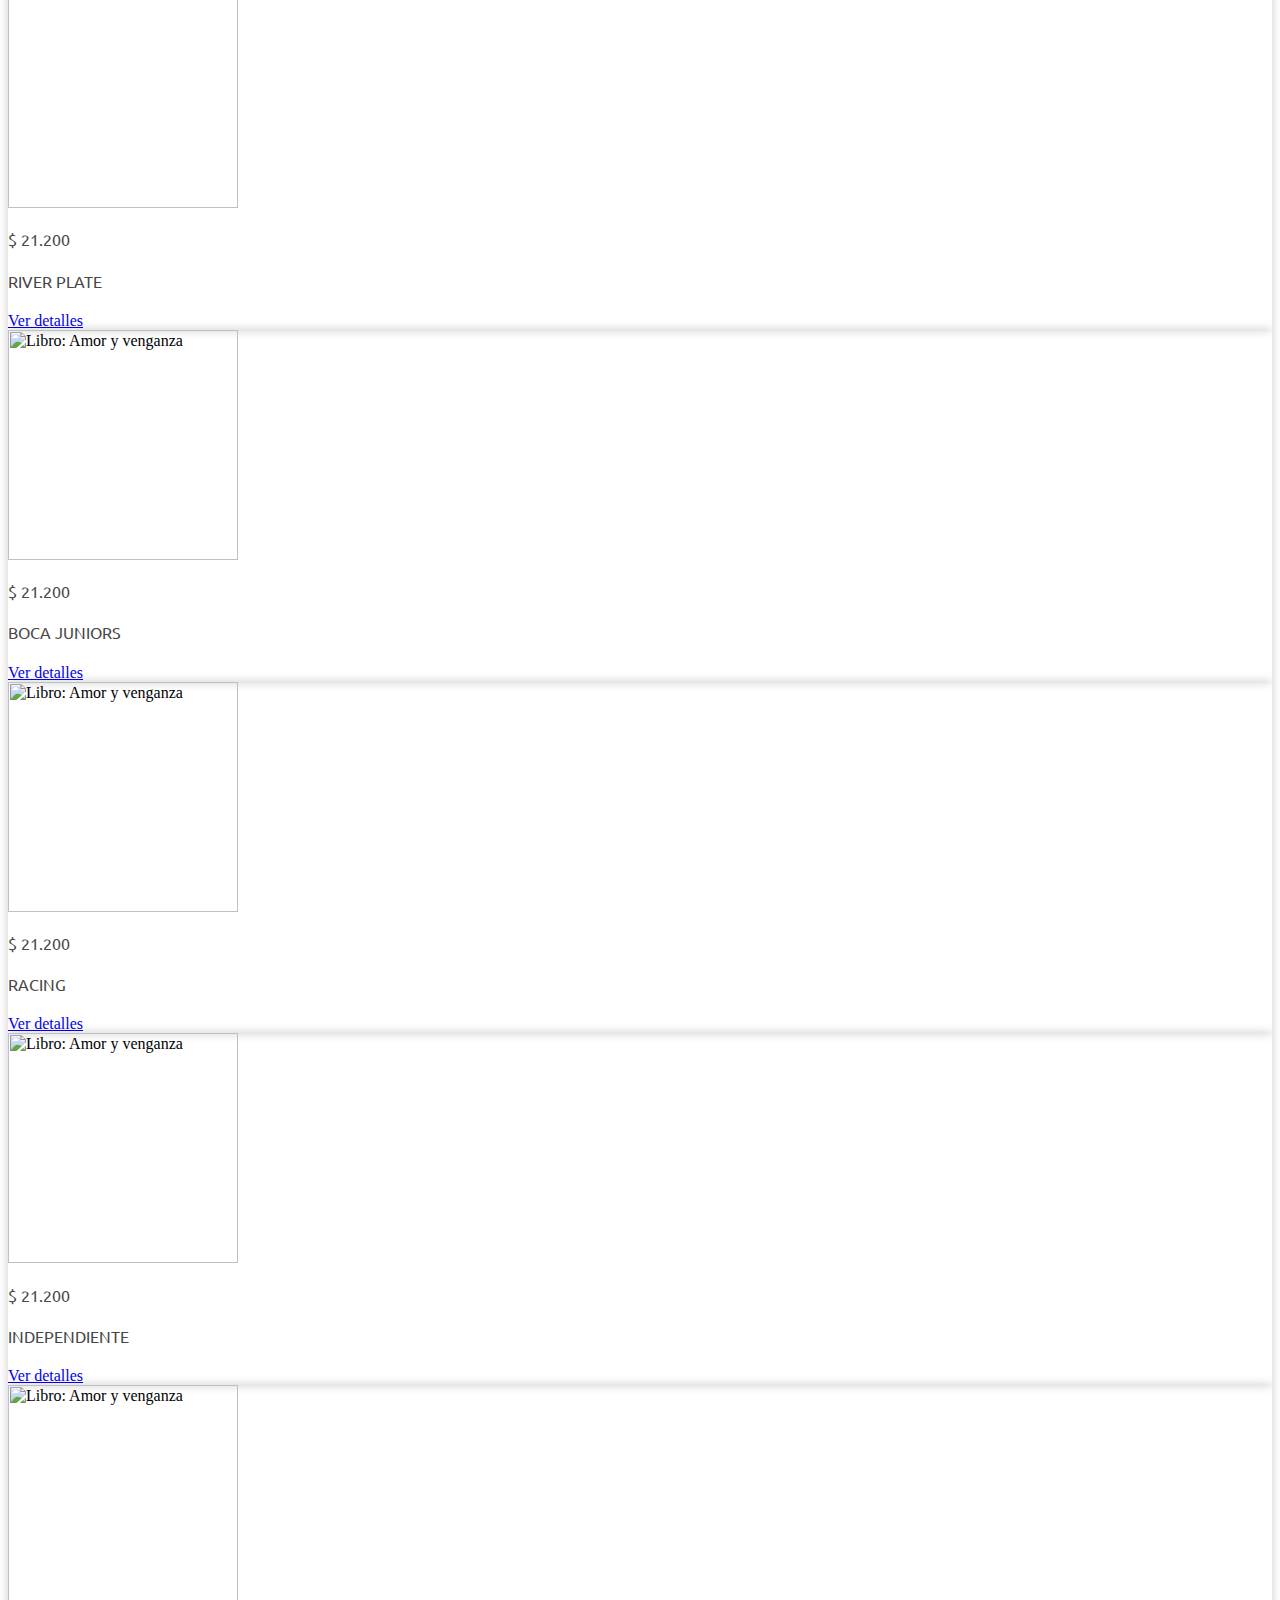
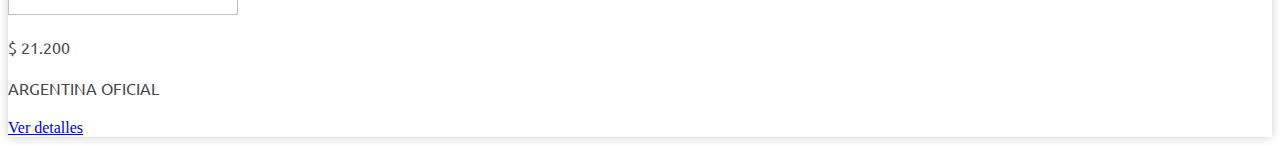
==== commit 3ec976fe: "Maqueta de la página principal terminado" ====
--- a/index.html
+++ b/index.html
@@ -59,13 +59,19 @@
               data-bs-slide-to="2"
               aria-label="Slide 3"
             ></button>
+            <button
+              type="button"
+              data-bs-target="#carouselPromos1"
+              data-bs-slide-to="3"
+              aria-label="Slide 4"
+            ></button>
           </div>
           <!-- contenedor imagenes -->
           <div class="carousel-inner">
             <div class="carousel-item active">
               <a href="./index.html"
                 ><img
-                  src="./img/slider/slider1.jpg"
+                  src="./img/slider/slider8.jpg"
                   class="d-block w-100 img-carrusel"
                   alt="primer imagen del carrusel"
               /></a>
@@ -73,7 +79,7 @@
             <div class="carousel-item">
               <a href="./index.html"
                 ><img
-                  src="./img/slider/slider1.jpg"
+                  src="./img/slider/slider9.jpg"
                   class="d-block w-100 img-carrusel"
                   alt="segunda imagen del carrusel"
               /></a>
@@ -81,7 +87,15 @@
             <div class="carousel-item">
               <a href="./pages/error404.html"
                 ><img
-                  src="./img/slider/slider1.jpg"
+                  src="./img/slider/slider12.jpg"
+                  class="d-block w-100 img-carrusel"
+                  alt="tercer imagen del carrusel"
+              /></a>
+            </div>
+            <div class="carousel-item">
+              <a href="./pages/error404.html"
+                ><img
+                  src="./img/slider/SliderNavidad.png"
                   class="d-block w-100 img-carrusel"
                   alt="tercer imagen del carrusel"
               /></a>
@@ -118,11 +132,11 @@
               alt="Probaste las mejores milas de tucuman?"
             />
             <img src="img/publicidad/publi1.png" alt="Publicidad 1 " />
-            <img src="img/publicidad/publi2.png" alt="Publicidad 2" />
+            <img src="img/publicidad/publi2v2.png" alt="Publicidad 2" />
           </div>
         </div>
         <div class="d-md-none">
-          <img src="./img/publicidad/publi2.png" class="img-fluid" alt="" />
+          <img src="./img/publicidad/publi2v2.png" class="img-fluid" alt="" />
         </div>
       </section>
 
--- a/css/style.css
+++ b/css/style.css
@@ -104,15 +104,15 @@
 }
 
 /* Estilo de hover para la card y el botón */
-.brilloImagenesSeccionPrincipal:hover,
-.brilloImagenesSeccionPrincipal:hover .btn-primary {
+.brilloImagenesSeccionPrincipal:hover {
   filter: brightness(1.02);
   cursor: pointer;
   box-shadow: 0 0 20px rgba(0, 0, 0, 0.3);
+  border: 1px solid black;
 }
 
 .fondoCamisetasNacionales {
-  background-image: url(../img/fondos/bg-nacionales.png);
+  background-image: url(../img/fondos/fondoInternacionales.svg);
   background-position: center;
   background-size: cover;
 }
@@ -137,14 +137,14 @@
 }
 
 .brilloImagenesSeccionPrincipal:hover img {
-  transform: scale(1.1);
+  transform: scale(1.1) rotate(1deg);
 }
 
 /* Medias Queryes */
-/* Carrusel */
+
 @media all and (min-width: 992px) {
   .img-carrusel {
-    height: 400px;
+    height: 450px;
   }
   .tamañoResponsiveImagenesDeSecciones {
     height: 230px;
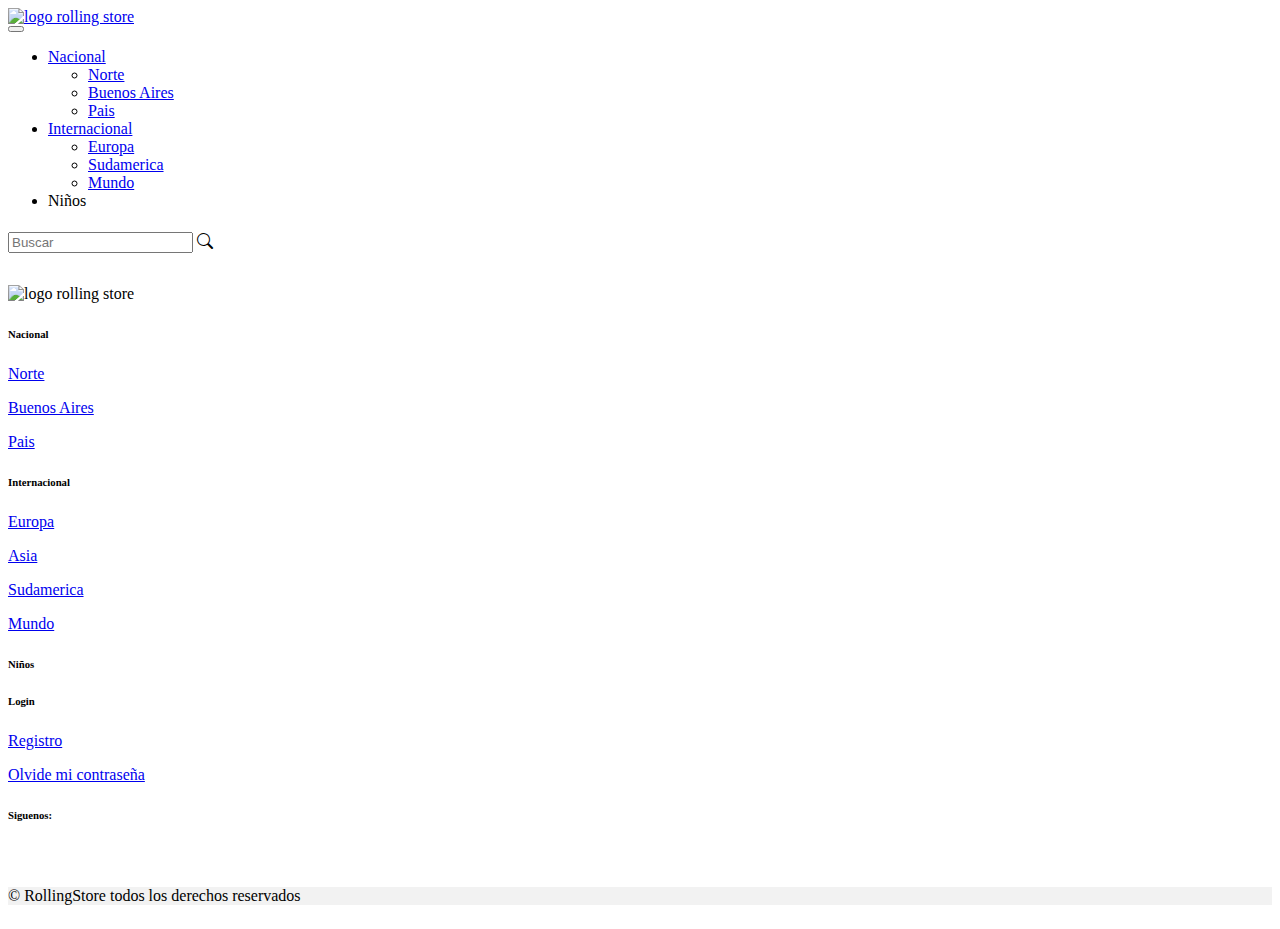
==== commit 16be8556: "saque subrayado de vinculos" ====
--- a/index.html
+++ b/index.html
@@ -1,495 +1,140 @@
-<html lang="es">
-  <head>
-    <!-- Metadatos principales -->
-    <meta charset="UTF-8" />
-    <meta name="viewport" content="width=device-width, initial-scale=1.0" />
-    <meta name="author" content="Equipo Cuatro - RCS" />
-    <meta
-      name="description"
-      content="Descubre la mejor selección de camisetas de fútbol en nuestra tienda en línea. ¡Explora nuestro catálogo y encuentra la camiseta perfecta para mostrar tu pasión por el deporte rey!"
-    />
-    <meta
-      name="keywords"
-      content="camisetas de fútbol, equipación deportiva, aficionados al fútbol, ropa deportiva, camisetas de equipos, merchandising futbolístico"
-    />
+<html lang="en">
+<head>
+    <meta charset="UTF-8">
+    <meta name="viewport" content="width=device-width, initial-scale=1.0">
+    <link href="https://cdn.jsdelivr.net/npm/bootstrap@5.3.2/dist/css/bootstrap.min.css" rel="stylesheet" integrity="sha384-T3c6CoIi6uLrA9TneNEoa7RxnatzjcDSCmG1MXxSR1GAsXEV/Dwwykc2MPK8M2HN" crossorigin="anonymous">
+    <link rel="stylesheet" href="./css/style.css" />
+    <link rel="stylesheet" href="https://cdn.jsdelivr.net/npm/bootstrap-icons@1.11.2/font/bootstrap-icons.min.css">
+    <title>Document</title>
+</head>
+<body>
+    <header>
+        <nav class="navbar navbar-expand-lg text-center shadow" data-bs-theme="dark">
+            <div class="container text-center">
+              <div class="col-10 col-md-11 col-lg-4">
+                <a class="navbar-brand" href="#"><img class="img-fluid" src="./img/logo.png" alt="logo rolling store"></a>
+              </div>
+              <button class="navbar-toggler" type="button" data-bs-toggle="collapse" data-bs-target="#navbarSupportedContent" aria-controls="navbarSupportedContent" aria-expanded="false" aria-label="Toggle navigation">
+                <span class="navbar-toggler-icon"></span>
+              </button>
+              <div class="collapse navbar-collapse" id="navbarSupportedContent">
+                <ul class="navbar-nav me-auto mb-2 mb-lg-0">                  
+                  <li class="nav-item dropdown">
+                    <a class="nav-link active dropdown-toggle px-md-3 px-lg-4" href="#" role="button" data-bs-toggle="dropdown" aria-expanded="false">
+                      Nacional
+                    </a>
+                    <ul class="dropdown-menu">
+                      <li><a class="dropdown-item" href="#">Norte</a></li>
+                      <li><a class="dropdown-item" href="#">Buenos Aires</a></li>
+                      <li><a class="dropdown-item" href="#">Pais</a></li>
+                    </ul>
+                  </li>
+                  <li class="nav-item dropdown">
+                    <a class="nav-link active dropdown-toggle px-md-3 px-lg-4" href="#" role="button" data-bs-toggle="dropdown" aria-expanded="false">
+                      Internacional
+                    </a>
+                    <ul class="dropdown-menu">
+                      <li><a class="dropdown-item" href="#">Europa</a></li>
+                      <li><a class="dropdown-item" href="#">Sudamerica</a></li>
+                      <li><a class="dropdown-item" href="#">Mundo</a></li>
+                    </ul>
+                  </li>
+                  <li class="nav-item">
+                    <a class="nav-link active" aria-disabled="true">Niños</a>
+                  </li>
+                </ul>
+                  <form class="d-flex" role="search">
+                    <div class="input-group">
+                        <input type="text" class="form-control" placeholder="Buscar" id="inputBuscar" aria-describedby="busqueda">
+                        <span class="input-group-text rounded-end" id="btnBuscar"><i class="bi bi-search"></i></span>
+                        <i class="bi bi-person-fill mx-4 mx-md-4 mx-lg-3" style="font-size:x-large; color: #ffffff; padding-top: 5px;"></i>       
+                      </div>
+                  </form>
+                  <div class="bg-info row-cols-1"></div>
+                
+              </div>
+            </div>
+          </nav>
+    </header>
+    <main>
 
-    <!-- Hojas de estilo -->
-    <link
-      href="https://cdn.jsdelivr.net/npm/bootstrap@5.3.2/dist/css/bootstrap.min.css"
-      rel="stylesheet"
-      integrity="sha384-T3c6CoIi6uLrA9TneNEoa7RxnatzjcDSCmG1MXxSR1GAsXEV/Dwwykc2MPK8M2HN"
-      crossorigin="anonymous"
-    />
-    <link rel="stylesheet" href="./css/style.css" />
+    </main>
 
-    <!-- Título prinicipal y favicon -->
-    <link rel="shortcut icon" href="./img/icono-pestaña.png" />
-    <title>RollingStore</title>
-  </head>
-  <body>
-    <header></header>
-    <!-- Página principal -->
-    <main class="pt-0 pb-3 fondoPrincipal">
-      <!-- SLIDER -->
-      <section class="m-0 pb-1">
-        <div
-          id="carouselPromos1"
-          class="carousel slide d-md-block"
-          data-bs-ride="carousel"
-        >
-          <!-- botones -->
-          <div class="carousel-indicators">
-            <button
-              type="button"
-              data-bs-target="#carouselPromos1"
-              data-bs-slide-to="0"
-              class="active"
-              aria-current="true"
-              aria-label="Slide 1"
-            ></button>
-            <button
-              type="button"
-              data-bs-target="#carouselPromos1"
-              data-bs-slide-to="1"
-              aria-label="Slide 2"
-            ></button>
-            <button
-              type="button"
-              data-bs-target="#carouselPromos1"
-              data-bs-slide-to="2"
-              aria-label="Slide 3"
-            ></button>
-            <button
-              type="button"
-              data-bs-target="#carouselPromos1"
-              data-bs-slide-to="3"
-              aria-label="Slide 4"
-            ></button>
+    <footer class="text-center text-lg-start foot">
+      <section>
+        <div class="container text-center text-md-start mt-5">
+          <div class="row mt-3">
+            <div class="col-auto col-md-12 text-md-center col-lg-3 mx-auto">
+              <p>
+                <img class="img-fluid" src="./img/logo.png" alt="logo rolling store">
+              </p>
+            </div>
+
+            <div class="col-auto mx-auto mb-4">
+              <h6 class="text-uppercase">
+                Nacional
+              </h6>
+              <p>
+                <a href="#!" class="text-reset text-decoration-none">Norte</a>
+              </p>
+              <p>
+                <a href="#!" class="text-reset text-decoration-none">Buenos Aires</a>
+              </p>
+              <p>
+                <a href="#!" class="text-reset text-decoration-none">Pais</a>
+              </p>
+            </div>
+
+            <div class="col-auto mx-auto mb-4">
+              <h6 class="text-uppercase">
+                Internacional
+              </h6>
+              <p>
+                <a href="#!" class="text-reset text-decoration-none">Europa</a>
+              </p>
+              <p>
+                <a href="#!" class="text-reset text-decoration-none">Asia</a>
+              </p>
+              <p>
+                <a href="#!" class="text-reset text-decoration-none">Sudamerica</a>
+              </p>
+              <p>
+                <a href="#!" class="text-reset text-decoration-none">Mundo</a>
+              </p>
+            </div>
+            <div class="col-auto mx-auto mb-4">
+              <h6 class="text-uppercase">
+                Niños
+            </div>
+            <div class="col-auto mx-auto mb-4">
+              <h6 class="text-uppercase">
+                Login
+              </h6>
+              <p>
+                <a href="#!" class="text-reset text-decoration-none">Registro</a>
+              </p>
+              <p>
+                <a href="#!" class="text-reset text-decoration-none">Olvide mi contraseña</a>
+              </p>
+            </div>
+
+            <div class="col-auto col-lg-2 mx-auto mb-4">
+              <h6 class="text-uppercase">Siguenos:</h6>
+            <p><i class="bi-tiktok mx-2" style="font-size: x-large; color: #ffffff;"></i>
+              <i class="bi-instagram mx-2" style="font-size: x-large; color: #ffffff;"></i>
+                <i class="bi-twitter-x mx-2" style="font-size: x-large; color: #ffffff;"></i>
+              </p>
+            </div>
+
           </div>
-          <!-- contenedor imagenes -->
-          <div class="carousel-inner">
-            <div class="carousel-item active">
-              <a href="./index.html"
-                ><img
-                  src="./img/slider/slider8.jpg"
-                  class="d-block w-100 img-carrusel"
-                  alt="primer imagen del carrusel"
-              /></a>
-            </div>
-            <div class="carousel-item">
-              <a href="./index.html"
-                ><img
-                  src="./img/slider/slider9.jpg"
-                  class="d-block w-100 img-carrusel"
-                  alt="segunda imagen del carrusel"
-              /></a>
-            </div>
-            <div class="carousel-item">
-              <a href="./pages/error404.html"
-                ><img
-                  src="./img/slider/slider12.jpg"
-                  class="d-block w-100 img-carrusel"
-                  alt="tercer imagen del carrusel"
-              /></a>
-            </div>
-            <div class="carousel-item">
-              <a href="./pages/error404.html"
-                ><img
-                  src="./img/slider/SliderNavidad.png"
-                  class="d-block w-100 img-carrusel"
-                  alt="tercer imagen del carrusel"
-              /></a>
-            </div>
-          </div>
-          <!-- botones izquierda y derecha -->
-          <button
-            class="carousel-control-prev"
-            type="button"
-            data-bs-target="#carouselPromos1"
-            data-bs-slide="prev"
-          >
-            <span class="carousel-control-prev-icon" aria-hidden="true"></span>
-            <span class="visually-hidden">Previous</span>
-          </button>
-          <button
-            class="carousel-control-next"
-            type="button"
-            data-bs-target="#carouselPromos1"
-            data-bs-slide="next"
-          >
-            <span class="carousel-control-next-icon" aria-hidden="true"></span>
-            <span class="visually-hidden">Next</span>
-          </button>
+
         </div>
       </section>
+      <div class="text-center p-2" style="background-color: rgba(0, 0, 0, 0.05);">
+        <p>© RollingStore todos los derechos reservados</p>
+      </div>
+    </footer>
 
-      <!-- Publicidad -->
-      <section>
-        <div class="d-none d-md-block publicidadMainArriba my-1">
-          <div class="publicidadMainArriba-content">
-            <img
-              src="img/publicidad/publi1.png"
-              alt="Probaste las mejores milas de tucuman?"
-            />
-            <img src="img/publicidad/publi1.png" alt="Publicidad 1 " />
-            <img src="img/publicidad/publi2v2.png" alt="Publicidad 2" />
-          </div>
-        </div>
-        <div class="d-md-none">
-          <img src="./img/publicidad/publi2v2.png" class="img-fluid" alt="" />
-        </div>
-      </section>
-
-      <!-- Secciones por Categorias -->
-      <section class="container rounded-1 border mt-3">
-        <!-- Categoria nacionales -->
-        <article
-          class="row justify-content-center align-items-center mb-5"
-        >
-          <!-- titulo nacionales -->
-          <div class="tx-Gris py-4 ps-5 fondoCamisetasNacionales mb-3 tituloNacionalesFix">
-            <img
-              src="./img/logosSecciones/icon-argentina2.png"
-              class="iconoTitulo"
-            />
-            <h3 class="tx-parrafo tx-AzulLogo display-6">
-              Camisetas Nacionales
-            </h3>
-          </div>
-          <!-- Cards nacionales-->
-          <div class="col-sm-6 col-md-4 col-lg-3 mb-3 text-center h-100">
-            <div class="card justify-content-center bg-transparent border-1">
-              <div class="card-body brilloImagenesSeccionPrincipal">
-                <img
-                  class="img-fluid tamañoResponsiveImagenesDeSecciones"
-                  src="./img/nacionales/river.jpg"
-                  alt="Libro: Amor y venganza"
-                />
-                <h4 class="tx-Gris tx-intermedio fs-6 fw-bold pt-3">
-                  $ 21.200
-                </h4>
-                <h4 class="tx-Gris tx-Intermedio fs-5 fw-lighter">
-                  RIVER PLATE
-                </h4>
-                <a href="#" class="btn btn-primary">Ver detalles</a>
-              </div>
-            </div>
-          </div>
-          <div class="col-sm-6 col-md-4 col-lg-3 mb-3 text-center h-100">
-            <div class="card justify-content-center bg-transparent border-1">
-              <div class="card-body brilloImagenesSeccionPrincipal">
-                <img
-                  class="img-fluid tamañoResponsiveImagenesDeSecciones"
-                  src="./img/nacionales/boca.jpg"
-                  alt="Libro: Amor y venganza"
-                />
-                <h4 class="tx-Gris tx-intermedio fs-6 fw-bold pt-3">
-                  $ 21.200
-                </h4>
-                <h4 class="tx-Gris tx-Intermedio fs-5 fw-lighter">
-                  BOCA JUNIORS
-                </h4>
-                <a href="#" class="btn btn-primary">Ver detalles</a>
-              </div>
-            </div>
-          </div>
-          <div class="col-sm-6 col-md-4 col-lg-3 mb-3 text-center h-100">
-            <div class="card justify-content-center bg-transparent border-1">
-              <div class="card-body brilloImagenesSeccionPrincipal">
-                <img
-                  class="img-fluid tamañoResponsiveImagenesDeSecciones"
-                  src="./img/nacionales/racing.jpg"
-                  alt="Libro: Amor y venganza"
-                />
-                <h4 class="tx-Gris tx-intermedio fs-6 fw-bold pt-3">
-                  $ 21.200
-                </h4>
-                <h4 class="tx-Gris tx-Intermedio fs-5 fw-lighter">RACING</h4>
-                <a href="#" class="btn btn-primary">Ver detalles</a>
-              </div>
-            </div>
-          </div>
-          <div class="col-sm-6 col-md-4 col-lg-3 mb-3 text-center h-100">
-            <div class="card justify-content-center bg-transparent border-1">
-              <div class="card-body brilloImagenesSeccionPrincipal">
-                <img
-                  class="img-fluid tamañoResponsiveImagenesDeSecciones"
-                  src="./img/nacionales/independiente.jpg"
-                  alt="Libro: Amor y venganza"
-                />
-                <h4 class="tx-Gris tx-intermedio fs-6 fw-bold pt-3">
-                  $ 21.200
-                </h4>
-                <h4 class="tx-Gris tx-Intermedio fs-5 fw-lighter">
-                  INDEPENDIENTE
-                </h4>
-                <a href="#" class="btn btn-primary">Ver detalles</a>
-              </div>
-            </div>
-          </div>
-          <div class="col-sm-6 col-md-4 col-lg-3 mb-3 text-center h-100">
-            <div class="card justify-content-center bg-transparent border-1">
-              <div class="card-body brilloImagenesSeccionPrincipal">
-                <img
-                  class="img-fluid tamañoResponsiveImagenesDeSecciones"
-                  src="./img/nacionales/seleccion/mundial.jpg"
-                  alt="Libro: Amor y venganza"
-                />
-                <h4 class="tx-Gris tx-intermedio fs-6 fw-bold pt-3">
-                  $ 21.200
-                </h4>
-                <h4 class="tx-Gris tx-Intermedio fs-5 fw-lighter">
-                  ARGENTINA OFICIAL
-                </h4>
-                <a href="#" class="btn btn-primary">Ver detalles</a>
-              </div>
-            </div>
-          </div>
-        </article>
-
-        <!-- Categoria itnernacionales -->
-        <article class="row justify-content-center align-items-center my-5">
-          <!-- titulo cat-internacionales -->
-          <div class="tx-Gris py-4 ps-5 text-center mb-3 fondoCamisetasInternacionales">
-            <img
-              src="./img/logosSecciones/seccInter1.png"
-              class="iconoTitulo"
-            />
-            <img
-              src="./img/logosSecciones/seccInter2.png"
-              class="iconoTitulo"
-            />
-            <img
-              src="./img/logosSecciones/seccInter3.png"
-              class="iconoTitulo"
-            />
-            <h3 class="tx-parrafo text-dark display-6">
-              Camisetas Internacionales
-            </h3>
-          </div>
-          <!-- cards internacionales -->
-          <div class="col-sm-6 col-md-4 col-lg-3 mb-3 text-center h-100">
-            <div class="card justify-content-center bg-transparent border-1">
-              <div class="card-body brilloImagenesSeccionPrincipal">
-                <img
-                  class="img-fluid tamañoResponsiveImagenesDeSecciones"
-                  src="./img/internacionales/barcelona.jpg"
-                  alt="Libro: Amor y venganza"
-                />
-                <h4 class="tx-Gris tx-intermedio fs-6 fw-bold pt-3">
-                  $ 21.200
-                </h4>
-                <h4 class="tx-Gris tx-Intermedio fs-5 fw-lighter">BARCELONA</h4>
-                <a href="#" class="btn btn-primary">Ver detalles</a>
-              </div>
-            </div>
-          </div>
-          <div class="col-sm-6 col-md-4 col-lg-3 mb-3 text-center h-100">
-            <div class="card justify-content-center bg-transparent border-1">
-              <div class="card-body brilloImagenesSeccionPrincipal">
-                <img
-                  class="img-fluid tamañoResponsiveImagenesDeSecciones"
-                  src="./img/internacionales/bayern.jpg"
-                  alt="Libro: Amor y venganza"
-                />
-                <h4 class="tx-Gris tx-intermedio fs-6 fw-bold pt-3">
-                  $ 21.200
-                </h4>
-                <h4 class="tx-Gris tx-Intermedio fs-5 fw-lighter">
-                  BAYERN MUNICH
-                </h4>
-                <a href="#" class="btn btn-primary">Ver detalles</a>
-              </div>
-            </div>
-          </div>
-          <div class="col-sm-6 col-md-4 col-lg-3 mb-3 text-center h-100">
-            <div class="card justify-content-center bg-transparent border-1">
-              <div class="card-body brilloImagenesSeccionPrincipal">
-                <img
-                  class="img-fluid tamañoResponsiveImagenesDeSecciones"
-                  src="./img/internacionales/inter.jpg"
-                  alt="Libro: Amor y venganza"
-                />
-                <h4 class="tx-Gris tx-intermedio fs-6 fw-bold pt-3">
-                  $ 21.200
-                </h4>
-                <h4 class="tx-Gris tx-Intermedio fs-5 fw-lighter">INTER</h4>
-                <a href="#" class="btn btn-primary">Ver detalles</a>
-              </div>
-            </div>
-          </div>
-          <div class="col-sm-6 col-md-4 col-lg-3 mb-3 text-center h-100">
-            <div class="card justify-content-center bg-transparent border-1">
-              <div class="card-body brilloImagenesSeccionPrincipal">
-                <img
-                  class="img-fluid tamañoResponsiveImagenesDeSecciones"
-                  src="./img/internacionales/manchester.jpg"
-                  alt="Libro: Amor y venganza"
-                />
-                <h4 class="tx-Gris tx-intermedio fs-6 fw-bold pt-3">
-                  $ 21.200
-                </h4>
-                <h4 class="tx-Gris tx-Intermedio fs-5 fw-lighter">
-                  MANCHESTER UNITED
-                </h4>
-                <a href="#" class="btn btn-primary">Ver detalles</a>
-              </div>
-            </div>
-          </div>
-          <div class="col-sm-6 col-md-4 col-lg-3 mb-3 text-center h-100">
-            <div class="card justify-content-center bg-transparent border-1">
-              <div class="card-body brilloImagenesSeccionPrincipal">
-                <img
-                  class="img-fluid tamañoResponsiveImagenesDeSecciones"
-                  src="./img/internacionales/miami.jpg"
-                  alt="Libro: Amor y venganza"
-                />
-                <h4 class="tx-Gris tx-intermedio fs-6 fw-bold pt-3">
-                  $ 21.200
-                </h4>
-                <h4 class="tx-Gris tx-Intermedio fs-5 fw-lighter">
-                  INTER DE MIAMI
-                </h4>
-                <a href="#" class="btn btn-primary">Ver detalles</a>
-              </div>
-            </div>
-          </div>
-          <div class="col-sm-6 col-md-4 col-lg-3 mb-3 text-center h-100">
-            <div class="card justify-content-center bg-transparent border-1">
-              <div class="card-body brilloImagenesSeccionPrincipal">
-                <img
-                  class="img-fluid tamañoResponsiveImagenesDeSecciones"
-                  src="./img/internacionales/manchester.jpg"
-                  alt="Libro: Amor y venganza"
-                />
-                <h4 class="tx-Gris tx-intermedio fs-6 fw-bold pt-3">
-                  $ 21.200
-                </h4>
-                <h4 class="tx-Gris tx-Intermedio fs-5 fw-lighter">
-                  MANCHESTER UNITED
-                </h4>
-                <a href="#" class="btn btn-primary">Ver detalles</a>
-              </div>
-            </div>
-          </div>
-        </article>
-
-        <!-- Categoria Kids -->
-        <article
-          class="row justify-content-center align-items-center mt-5"
-        >
-          <!-- titulo kids -->
-          <div class="text-danger text-end ps-5 mb-3 fondoCamisetasKids">
-            <img
-              src="./img/logosSecciones/seccKids.jpeg"
-              class="iconoTitulo"
-              alt=""
-            />
-            <h3 class="tx-parrafo display-6">Sección Kids</h3>
-          </div>
-          <!-- cards kids -->
-          <div class="col-sm-6 col-md-4 col-lg-3 mb-3 text-center h-100">
-            <div class="card justify-content-center bg-transparent border-1">
-              <div class="card-body brilloImagenesSeccionPrincipal">
-                <img
-                  class="img-fluid tamañoResponsiveImagenesDeSecciones"
-                  src="./img/nacionales/river.jpg"
-                  alt="Libro: Amor y venganza"
-                />
-                <h4 class="tx-Gris tx-intermedio fs-6 fw-bold pt-3">
-                  $ 21.200
-                </h4>
-                <h4 class="tx-Gris tx-Intermedio fs-5 fw-lighter">
-                  RIVER PLATE
-                </h4>
-                <a href="#" class="btn btn-primary">Ver detalles</a>
-              </div>
-            </div>
-          </div>
-          <div class="col-sm-6 col-md-4 col-lg-3 mb-3 text-center h-100">
-            <div class="card justify-content-center bg-transparent border-1">
-              <div class="card-body brilloImagenesSeccionPrincipal">
-                <img
-                  class="img-fluid tamañoResponsiveImagenesDeSecciones"
-                  src="./img/nacionales/boca.jpg"
-                  alt="Libro: Amor y venganza"
-                />
-                <h4 class="tx-Gris tx-intermedio fs-6 fw-bold pt-3">
-                  $ 21.200
-                </h4>
-                <h4 class="tx-Gris tx-Intermedio fs-5 fw-lighter">
-                  BOCA JUNIORS
-                </h4>
-                <a href="#" class="btn btn-primary">Ver detalles</a>
-              </div>
-            </div>
-          </div>
-          <div class="col-sm-6 col-md-4 col-lg-3 mb-3 text-center h-100">
-            <div class="card justify-content-center bg-transparent border-1">
-              <div class="card-body brilloImagenesSeccionPrincipal">
-                <img
-                  class="img-fluid tamañoResponsiveImagenesDeSecciones"
-                  src="./img/nacionales/racing.jpg"
-                  alt="Libro: Amor y venganza"
-                />
-                <h4 class="tx-Gris tx-intermedio fs-6 fw-bold pt-3">
-                  $ 21.200
-                </h4>
-                <h4 class="tx-Gris tx-Intermedio fs-5 fw-lighter">RACING</h4>
-                <a href="#" class="btn btn-primary">Ver detalles</a>
-              </div>
-            </div>
-          </div>
-          <div class="col-sm-6 col-md-4 col-lg-3 mb-3 text-center h-100">
-            <div class="card justify-content-center bg-transparent border-1">
-              <div class="card-body brilloImagenesSeccionPrincipal">
-                <img
-                  class="img-fluid tamañoResponsiveImagenesDeSecciones"
-                  src="./img/nacionales/independiente.jpg"
-                  alt="Libro: Amor y venganza"
-                />
-                <h4 class="tx-Gris tx-intermedio fs-6 fw-bold pt-3">
-                  $ 21.200
-                </h4>
-                <h4 class="tx-Gris tx-Intermedio fs-5 fw-lighter">
-                  INDEPENDIENTE
-                </h4>
-                <a href="#" class="btn btn-primary">Ver detalles</a>
-              </div>
-            </div>
-          </div>
-          <div class="col-sm-6 col-md-4 col-lg-3 mb-3 text-center h-100">
-            <div class="card justify-content-center bg-transparent border-1">
-              <div class="card-body brilloImagenesSeccionPrincipal">
-                <img
-                  class="img-fluid tamañoResponsiveImagenesDeSecciones"
-                  src="./img/nacionales/seleccion/mundial.jpg"
-                  alt="Libro: Amor y venganza"
-                />
-                <h4 class="tx-Gris tx-intermedio fs-6 fw-bold pt-3">
-                  $ 21.200
-                </h4>
-                <h4 class="tx-Gris tx-Intermedio fs-5 fw-lighter">
-                  ARGENTINA OFICIAL
-                </h4>
-                <a href="#" class="btn btn-primary">Ver detalles</a>
-              </div>
-            </div>
-          </div>
-        </article>
-      </section>
-    </main>
-    <footer></footer>
-
-    <!-- Scripts -->
-    <script
-      src="https://cdn.jsdelivr.net/npm/bootstrap@5.3.2/dist/js/bootstrap.bundle.min.js"
-      integrity="sha384-C6RzsynM9kWDrMNeT87bh95OGNyZPhcTNXj1NW7RuBCsyN/o0jlpcV8Qyq46cDfL"
-      crossorigin="anonymous"
-    ></script>
-    <script
-      src="https://kit.fontawesome.com/a19956b3b8.js"
-      crossorigin="anonymous"
-    ></script>
-  </body>
-</html>
+    <script src="https://cdn.jsdelivr.net/npm/bootstrap@5.3.2/dist/js/bootstrap.bundle.min.js" integrity="sha384-C6RzsynM9kWDrMNeT87bh95OGNyZPhcTNXj1NW7RuBCsyN/o0jlpcV8Qyq46cDfL" crossorigin="anonymous"></script>
+</body>
+</html>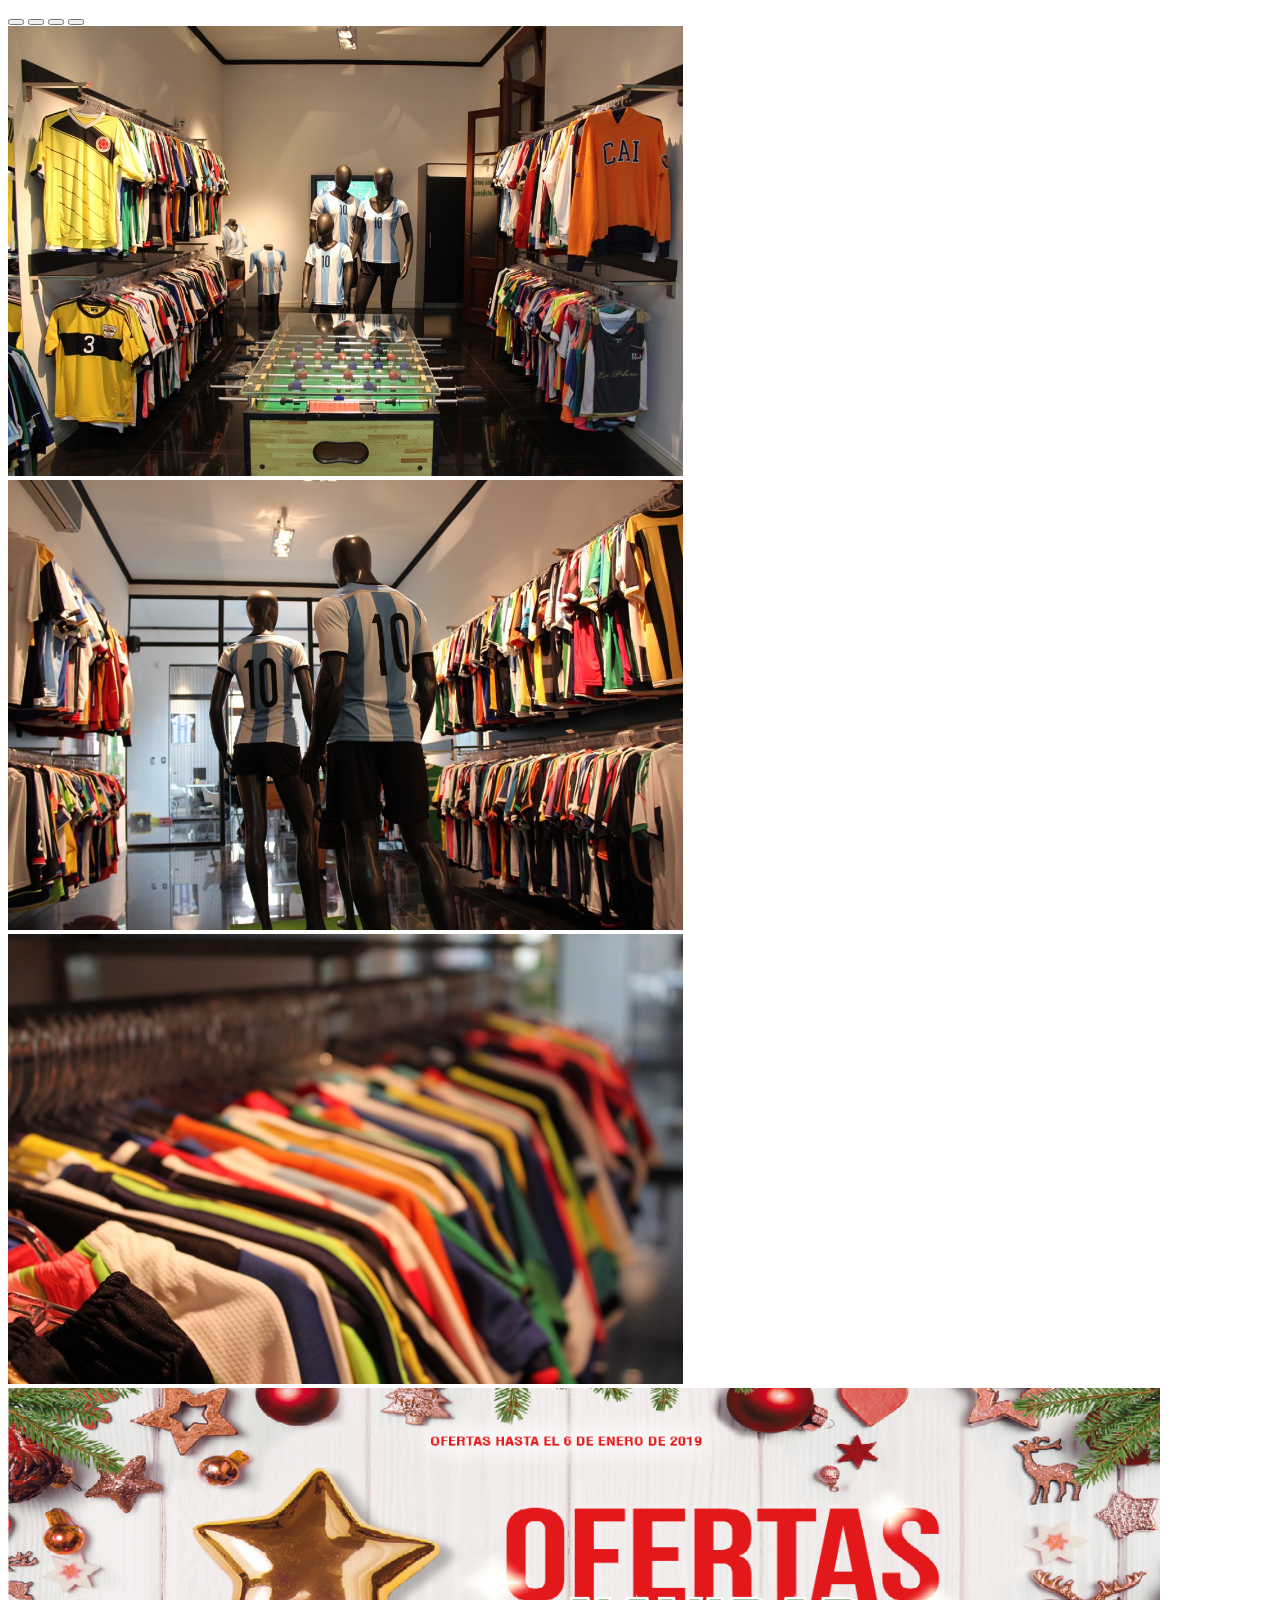
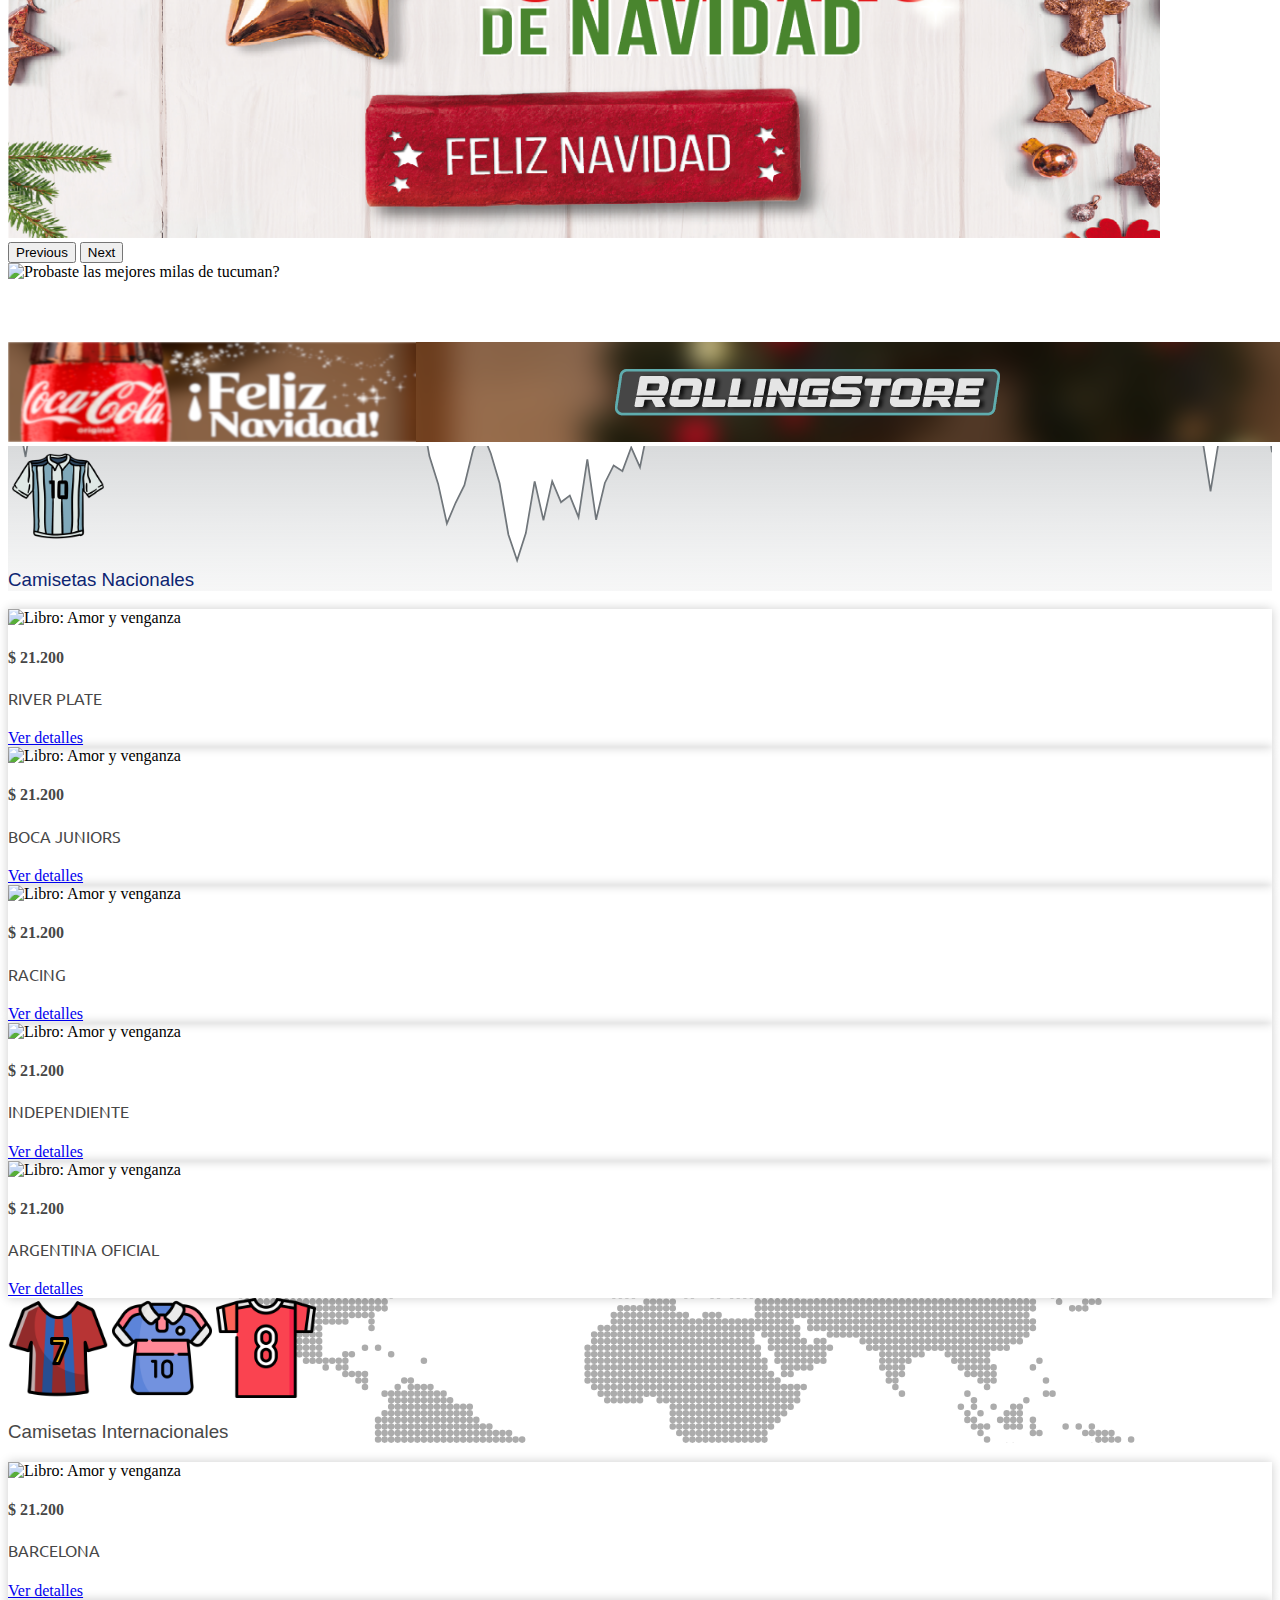
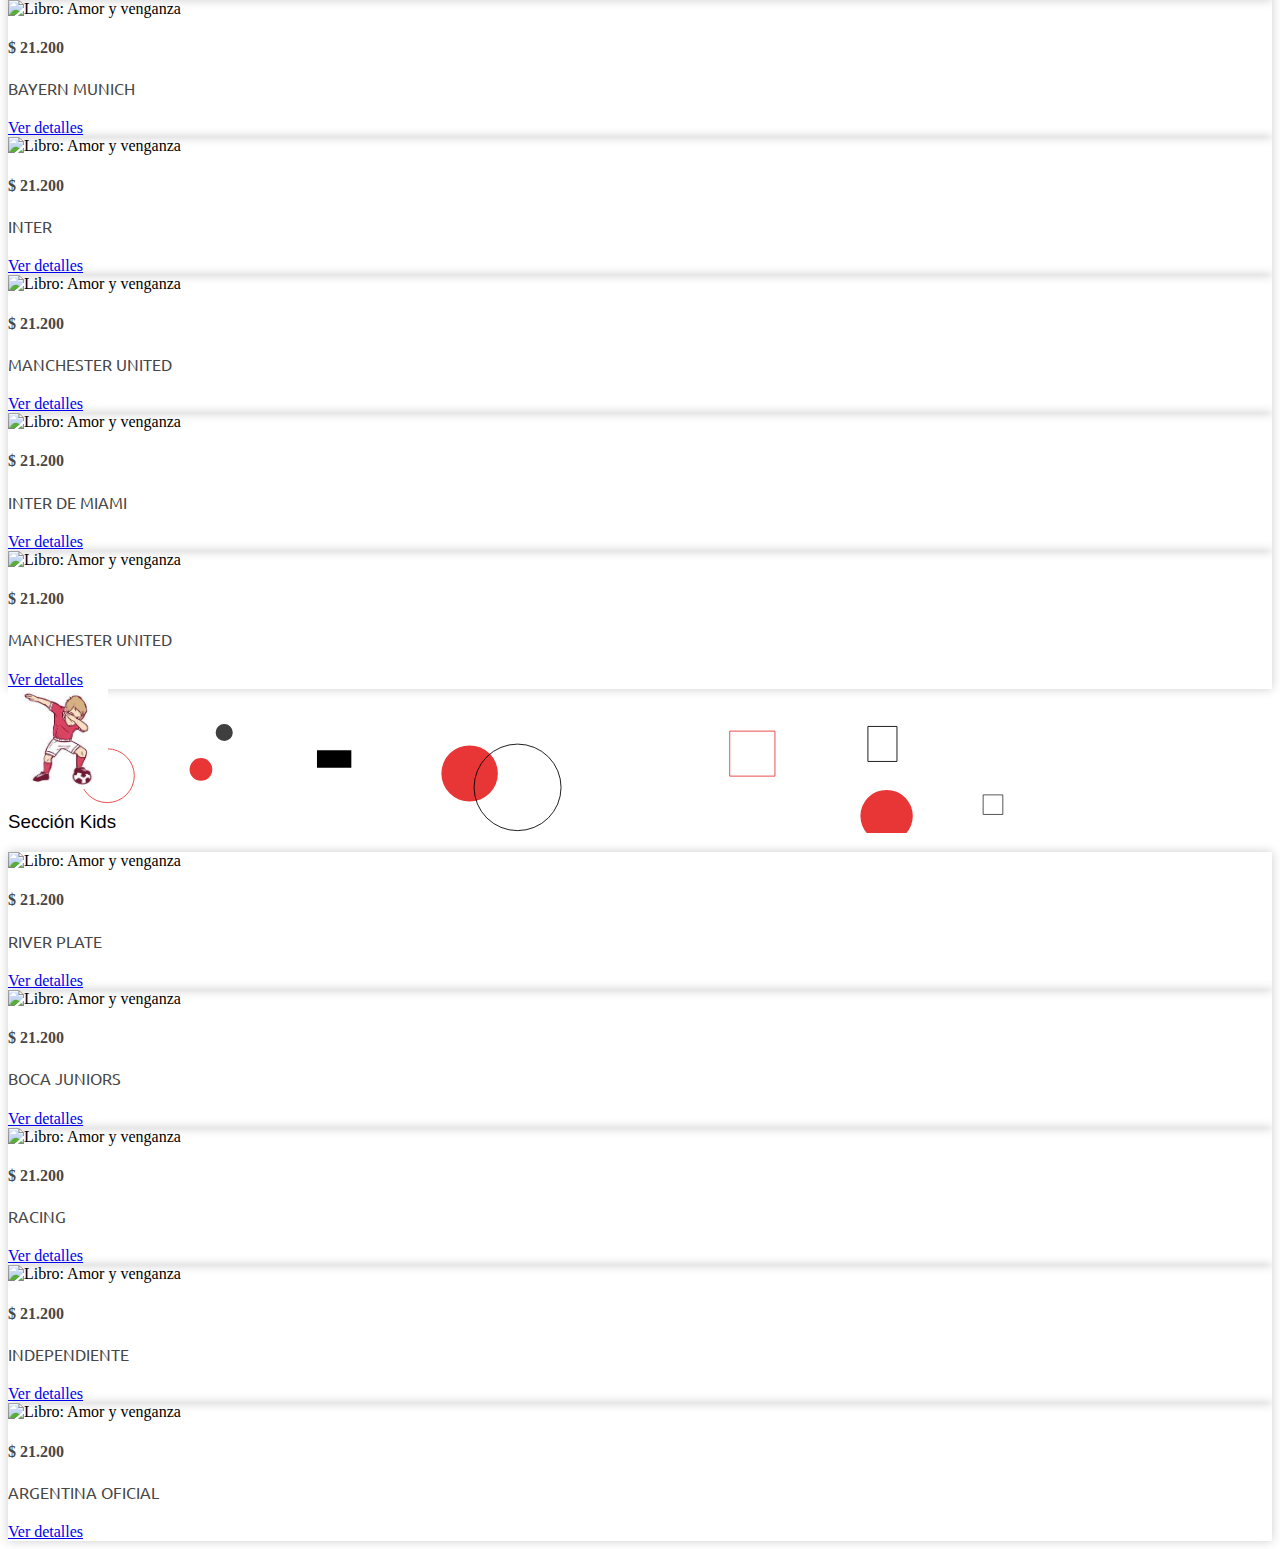
==== commit 9930207f: "Merge branch 'dev' into login" ====
--- a/index.html
+++ b/index.html
@@ -1,140 +1,497 @@
-<html lang="en">
-<head>
-    <meta charset="UTF-8">
-    <meta name="viewport" content="width=device-width, initial-scale=1.0">
-    <link href="https://cdn.jsdelivr.net/npm/bootstrap@5.3.2/dist/css/bootstrap.min.css" rel="stylesheet" integrity="sha384-T3c6CoIi6uLrA9TneNEoa7RxnatzjcDSCmG1MXxSR1GAsXEV/Dwwykc2MPK8M2HN" crossorigin="anonymous">
+<!DOCTYPE html>
+<html lang="es">
+  <head>
+    <!-- Metadatos principales -->
+    <meta charset="UTF-8" />
+    <meta name="viewport" content="width=device-width, initial-scale=1.0" />
+    <meta name="author" content="Equipo Cuatro - RCS" />
+    <meta
+      name="description"
+      content="Descubre la mejor selección de camisetas de fútbol en nuestra tienda en línea. ¡Explora nuestro catálogo y encuentra la camiseta perfecta para mostrar tu pasión por el deporte rey!"
+    />
+    <meta
+      name="keywords"
+      content="camisetas de fútbol, equipación deportiva, aficionados al fútbol, ropa deportiva, camisetas de equipos, merchandising futbolístico"
+    />
+
+    <!-- Hojas de estilo -->
+    <link
+      href="https://cdn.jsdelivr.net/npm/bootstrap@5.3.2/dist/css/bootstrap.min.css"
+      rel="stylesheet"
+      integrity="sha384-T3c6CoIi6uLrA9TneNEoa7RxnatzjcDSCmG1MXxSR1GAsXEV/Dwwykc2MPK8M2HN"
+      crossorigin="anonymous"
+    />
     <link rel="stylesheet" href="./css/style.css" />
-    <link rel="stylesheet" href="https://cdn.jsdelivr.net/npm/bootstrap-icons@1.11.2/font/bootstrap-icons.min.css">
-    <title>Document</title>
-</head>
-<body>
-    <header>
-        <nav class="navbar navbar-expand-lg text-center shadow" data-bs-theme="dark">
-            <div class="container text-center">
-              <div class="col-10 col-md-11 col-lg-4">
-                <a class="navbar-brand" href="#"><img class="img-fluid" src="./img/logo.png" alt="logo rolling store"></a>
-              </div>
-              <button class="navbar-toggler" type="button" data-bs-toggle="collapse" data-bs-target="#navbarSupportedContent" aria-controls="navbarSupportedContent" aria-expanded="false" aria-label="Toggle navigation">
-                <span class="navbar-toggler-icon"></span>
-              </button>
-              <div class="collapse navbar-collapse" id="navbarSupportedContent">
-                <ul class="navbar-nav me-auto mb-2 mb-lg-0">                  
-                  <li class="nav-item dropdown">
-                    <a class="nav-link active dropdown-toggle px-md-3 px-lg-4" href="#" role="button" data-bs-toggle="dropdown" aria-expanded="false">
-                      Nacional
-                    </a>
-                    <ul class="dropdown-menu">
-                      <li><a class="dropdown-item" href="#">Norte</a></li>
-                      <li><a class="dropdown-item" href="#">Buenos Aires</a></li>
-                      <li><a class="dropdown-item" href="#">Pais</a></li>
-                    </ul>
-                  </li>
-                  <li class="nav-item dropdown">
-                    <a class="nav-link active dropdown-toggle px-md-3 px-lg-4" href="#" role="button" data-bs-toggle="dropdown" aria-expanded="false">
-                      Internacional
-                    </a>
-                    <ul class="dropdown-menu">
-                      <li><a class="dropdown-item" href="#">Europa</a></li>
-                      <li><a class="dropdown-item" href="#">Sudamerica</a></li>
-                      <li><a class="dropdown-item" href="#">Mundo</a></li>
-                    </ul>
-                  </li>
-                  <li class="nav-item">
-                    <a class="nav-link active" aria-disabled="true">Niños</a>
-                  </li>
-                </ul>
-                  <form class="d-flex" role="search">
-                    <div class="input-group">
-                        <input type="text" class="form-control" placeholder="Buscar" id="inputBuscar" aria-describedby="busqueda">
-                        <span class="input-group-text rounded-end" id="btnBuscar"><i class="bi bi-search"></i></span>
-                        <i class="bi bi-person-fill mx-4 mx-md-4 mx-lg-3" style="font-size:x-large; color: #ffffff; padding-top: 5px;"></i>       
-                      </div>
-                  </form>
-                  <div class="bg-info row-cols-1"></div>
-                
-              </div>
-            </div>
-          </nav>
-    </header>
-    <main>
-
-    </main>
-
-    <footer class="text-center text-lg-start foot">
-      <section>
-        <div class="container text-center text-md-start mt-5">
-          <div class="row mt-3">
-            <div class="col-auto col-md-12 text-md-center col-lg-3 mx-auto">
-              <p>
-                <img class="img-fluid" src="./img/logo.png" alt="logo rolling store">
-              </p>
-            </div>
-
-            <div class="col-auto mx-auto mb-4">
-              <h6 class="text-uppercase">
-                Nacional
-              </h6>
-              <p>
-                <a href="#!" class="text-reset text-decoration-none">Norte</a>
-              </p>
-              <p>
-                <a href="#!" class="text-reset text-decoration-none">Buenos Aires</a>
-              </p>
-              <p>
-                <a href="#!" class="text-reset text-decoration-none">Pais</a>
-              </p>
-            </div>
-
-            <div class="col-auto mx-auto mb-4">
-              <h6 class="text-uppercase">
-                Internacional
-              </h6>
-              <p>
-                <a href="#!" class="text-reset text-decoration-none">Europa</a>
-              </p>
-              <p>
-                <a href="#!" class="text-reset text-decoration-none">Asia</a>
-              </p>
-              <p>
-                <a href="#!" class="text-reset text-decoration-none">Sudamerica</a>
-              </p>
-              <p>
-                <a href="#!" class="text-reset text-decoration-none">Mundo</a>
-              </p>
-            </div>
-            <div class="col-auto mx-auto mb-4">
-              <h6 class="text-uppercase">
-                Niños
-            </div>
-            <div class="col-auto mx-auto mb-4">
-              <h6 class="text-uppercase">
-                Login
-              </h6>
-              <p>
-                <a href="#!" class="text-reset text-decoration-none">Registro</a>
-              </p>
-              <p>
-                <a href="#!" class="text-reset text-decoration-none">Olvide mi contraseña</a>
-              </p>
-            </div>
-
-            <div class="col-auto col-lg-2 mx-auto mb-4">
-              <h6 class="text-uppercase">Siguenos:</h6>
-            <p><i class="bi-tiktok mx-2" style="font-size: x-large; color: #ffffff;"></i>
-              <i class="bi-instagram mx-2" style="font-size: x-large; color: #ffffff;"></i>
-                <i class="bi-twitter-x mx-2" style="font-size: x-large; color: #ffffff;"></i>
-              </p>
-            </div>
-
-          </div>
-
+
+    <!-- Título prinicipal y favicon -->
+    <link rel="shortcut icon" href="./img/icono-pestaña.png" />
+    <title>RollingStore</title>
+  </head>
+  <body>
+    <header></header>
+    <!-- Página principal -->
+    <main class="pt-0 pb-3 fondoPrincipal">
+      <!-- SLIDER -->
+      <section class="m-0 pb-1">
+        <div
+          id="carouselPromos1"
+          class="carousel slide d-md-block"
+          data-bs-ride="carousel"
+        >
+          <!-- botones -->
+          <div class="carousel-indicators">
+            <button
+              type="button"
+              data-bs-target="#carouselPromos1"
+              data-bs-slide-to="0"
+              class="active"
+              aria-current="true"
+              aria-label="Slide 1"
+            ></button>
+            <button
+              type="button"
+              data-bs-target="#carouselPromos1"
+              data-bs-slide-to="1"
+              aria-label="Slide 2"
+            ></button>
+            <button
+              type="button"
+              data-bs-target="#carouselPromos1"
+              data-bs-slide-to="2"
+              aria-label="Slide 3"
+            ></button>
+            <button
+              type="button"
+              data-bs-target="#carouselPromos1"
+              data-bs-slide-to="3"
+              aria-label="Slide 4"
+            ></button>
+          </div>
+          <!-- contenedor imagenes -->
+          <div class="carousel-inner">
+            <div class="carousel-item active">
+              <a href="./index.html"
+                ><img
+                  src="./img/slider/slider8.jpg"
+                  class="d-block w-100 img-carrusel"
+                  alt="primer imagen del carrusel"
+              /></a>
+            </div>
+            <div class="carousel-item">
+              <a href="./index.html"
+                ><img
+                  src="./img/slider/slider9.jpg"
+                  class="d-block w-100 img-carrusel"
+                  alt="segunda imagen del carrusel"
+              /></a>
+            </div>
+            <div class="carousel-item">
+              <a href="./pages/error404.html"
+                ><img
+                  src="./img/slider/slider12.jpg"
+                  class="d-block w-100 img-carrusel"
+                  alt="tercer imagen del carrusel"
+              /></a>
+            </div>
+            <div class="carousel-item">
+              <a href="./pages/error404.html"
+                ><img
+                  src="./img/slider/SliderNavidad.png"
+                  class="d-block w-100 img-carrusel"
+                  alt="tercer imagen del carrusel"
+              /></a>
+            </div>
+          </div>
+          <!-- botones izquierda y derecha -->
+          <button
+            class="carousel-control-prev"
+            type="button"
+            data-bs-target="#carouselPromos1"
+            data-bs-slide="prev"
+          >
+            <span class="carousel-control-prev-icon" aria-hidden="true"></span>
+            <span class="visually-hidden">Previous</span>
+          </button>
+          <button
+            class="carousel-control-next"
+            type="button"
+            data-bs-target="#carouselPromos1"
+            data-bs-slide="next"
+          >
+            <span class="carousel-control-next-icon" aria-hidden="true"></span>
+            <span class="visually-hidden">Next</span>
+          </button>
         </div>
       </section>
-      <div class="text-center p-2" style="background-color: rgba(0, 0, 0, 0.05);">
-        <p>© RollingStore todos los derechos reservados</p>
-      </div>
-    </footer>
-
-    <script src="https://cdn.jsdelivr.net/npm/bootstrap@5.3.2/dist/js/bootstrap.bundle.min.js" integrity="sha384-C6RzsynM9kWDrMNeT87bh95OGNyZPhcTNXj1NW7RuBCsyN/o0jlpcV8Qyq46cDfL" crossorigin="anonymous"></script>
-</body>
-</html>+
+      <!-- Publicidad -->
+      <section>
+        <div class="d-none d-md-block publicidadMainArriba my-1">
+          <div class="publicidadMainArriba-content">
+            <img
+              src="img/publicidad/publi1.png"
+              alt="Probaste las mejores milas de tucuman?"
+            />
+            <img src="img/publicidad/publi1.png" alt="Publicidad 1 " />
+            <img src="img/publicidad/publi2v2.png" alt="Publicidad 2" />
+          </div>
+        </div>
+        <div class="d-md-none">
+          <img src="./img/publicidad/publi2v2.png" class="img-fluid" alt="" />
+        </div>
+      </section>
+
+      <!-- Secciones por Categorias -->
+      <section class="container rounded-1 border mt-3">
+        <!-- Categoria nacionales -->
+        <article class="row justify-content-center align-items-center mb-5">
+          <!-- titulo nacionales -->
+          <div
+            class="tx-Gris py-4 ps-5 fondoCamisetasNacionales mb-3 tituloNacionalesFix"
+          >
+            <img
+              src="./img/logosSecciones/icon-argentina2.png"
+              class="iconoTitulo"
+            />
+            <h3 class="tx-parrafo tx-AzulLogo display-6">
+              Camisetas Nacionales
+            </h3>
+          </div>
+          <!-- Cards nacionales-->
+          <div class="col-sm-6 col-md-4 col-lg-3 mb-3 text-center h-100">
+            <div class="card justify-content-center bg-transparent border-1">
+              <div class="card-body brilloImagenesSeccionPrincipal">
+                <img
+                  class="img-fluid tamañoResponsiveImagenesDeSecciones"
+                  src="./img/nacionales/river.jpg"
+                  alt="Libro: Amor y venganza"
+                />
+                <h4 class="tx-Gris tx-intermedio fs-6 fw-bold pt-3">
+                  $ 21.200
+                </h4>
+                <h4 class="tx-Gris tx-Intermedio fs-5 fw-lighter">
+                  RIVER PLATE
+                </h4>
+                <a href="#" class="btn btn-primary">Ver detalles</a>
+              </div>
+            </div>
+          </div>
+          <div class="col-sm-6 col-md-4 col-lg-3 mb-3 text-center h-100">
+            <div class="card justify-content-center bg-transparent border-1">
+              <div class="card-body brilloImagenesSeccionPrincipal">
+                <img
+                  class="img-fluid tamañoResponsiveImagenesDeSecciones"
+                  src="./img/nacionales/boca.jpg"
+                  alt="Libro: Amor y venganza"
+                />
+                <h4 class="tx-Gris tx-intermedio fs-6 fw-bold pt-3">
+                  $ 21.200
+                </h4>
+                <h4 class="tx-Gris tx-Intermedio fs-5 fw-lighter">
+                  BOCA JUNIORS
+                </h4>
+                <a href="#" class="btn btn-primary">Ver detalles</a>
+              </div>
+            </div>
+          </div>
+          <div class="col-sm-6 col-md-4 col-lg-3 mb-3 text-center h-100">
+            <div class="card justify-content-center bg-transparent border-1">
+              <div class="card-body brilloImagenesSeccionPrincipal">
+                <img
+                  class="img-fluid tamañoResponsiveImagenesDeSecciones"
+                  src="./img/nacionales/racing.jpg"
+                  alt="Libro: Amor y venganza"
+                />
+                <h4 class="tx-Gris tx-intermedio fs-6 fw-bold pt-3">
+                  $ 21.200
+                </h4>
+                <h4 class="tx-Gris tx-Intermedio fs-5 fw-lighter">RACING</h4>
+                <a href="#" class="btn btn-primary">Ver detalles</a>
+              </div>
+            </div>
+          </div>
+          <div class="col-sm-6 col-md-4 col-lg-3 mb-3 text-center h-100">
+            <div class="card justify-content-center bg-transparent border-1">
+              <div class="card-body brilloImagenesSeccionPrincipal">
+                <img
+                  class="img-fluid tamañoResponsiveImagenesDeSecciones"
+                  src="./img/nacionales/independiente.jpg"
+                  alt="Libro: Amor y venganza"
+                />
+                <h4 class="tx-Gris tx-intermedio fs-6 fw-bold pt-3">
+                  $ 21.200
+                </h4>
+                <h4 class="tx-Gris tx-Intermedio fs-5 fw-lighter">
+                  INDEPENDIENTE
+                </h4>
+                <a href="#" class="btn btn-primary">Ver detalles</a>
+              </div>
+            </div>
+          </div>
+          <div class="col-sm-6 col-md-4 col-lg-3 mb-3 text-center h-100">
+            <div class="card justify-content-center bg-transparent border-1">
+              <div class="card-body brilloImagenesSeccionPrincipal">
+                <img
+                  class="img-fluid tamañoResponsiveImagenesDeSecciones"
+                  src="./img/nacionales/seleccion/mundial.jpg"
+                  alt="Libro: Amor y venganza"
+                />
+                <h4 class="tx-Gris tx-intermedio fs-6 fw-bold pt-3">
+                  $ 21.200
+                </h4>
+                <h4 class="tx-Gris tx-Intermedio fs-5 fw-lighter">
+                  ARGENTINA OFICIAL
+                </h4>
+                <a href="#" class="btn btn-primary">Ver detalles</a>
+              </div>
+            </div>
+          </div>
+        </article>
+
+        <!-- Categoria itnernacionales -->
+        <article class="row justify-content-center align-items-center my-5">
+          <!-- titulo cat-internacionales -->
+          <div
+            class="tx-Gris py-4 ps-5 text-center mb-3 fondoCamisetasInternacionales"
+          >
+            <img
+              src="./img/logosSecciones/seccInter1.png"
+              class="iconoTitulo"
+            />
+            <img
+              src="./img/logosSecciones/seccInter2.png"
+              class="iconoTitulo"
+            />
+            <img
+              src="./img/logosSecciones/seccInter3.png"
+              class="iconoTitulo"
+            />
+            <h3 class="tx-parrafo text-dark display-6">
+              Camisetas Internacionales
+            </h3>
+          </div>
+          <!-- cards internacionales -->
+          <div class="col-sm-6 col-md-4 col-lg-3 mb-3 text-center h-100">
+            <div class="card justify-content-center bg-transparent border-1">
+              <div class="card-body brilloImagenesSeccionPrincipal">
+                <img
+                  class="img-fluid tamañoResponsiveImagenesDeSecciones"
+                  src="./img/internacionales/barcelona.jpg"
+                  alt="Libro: Amor y venganza"
+                />
+                <h4 class="tx-Gris tx-intermedio fs-6 fw-bold pt-3">
+                  $ 21.200
+                </h4>
+                <h4 class="tx-Gris tx-Intermedio fs-5 fw-lighter">BARCELONA</h4>
+                <a href="#" class="btn btn-primary">Ver detalles</a>
+              </div>
+            </div>
+          </div>
+          <div class="col-sm-6 col-md-4 col-lg-3 mb-3 text-center h-100">
+            <div class="card justify-content-center bg-transparent border-1">
+              <div class="card-body brilloImagenesSeccionPrincipal">
+                <img
+                  class="img-fluid tamañoResponsiveImagenesDeSecciones"
+                  src="./img/internacionales/bayern.jpg"
+                  alt="Libro: Amor y venganza"
+                />
+                <h4 class="tx-Gris tx-intermedio fs-6 fw-bold pt-3">
+                  $ 21.200
+                </h4>
+                <h4 class="tx-Gris tx-Intermedio fs-5 fw-lighter">
+                  BAYERN MUNICH
+                </h4>
+                <a href="#" class="btn btn-primary">Ver detalles</a>
+              </div>
+            </div>
+          </div>
+          <div class="col-sm-6 col-md-4 col-lg-3 mb-3 text-center h-100">
+            <div class="card justify-content-center bg-transparent border-1">
+              <div class="card-body brilloImagenesSeccionPrincipal">
+                <img
+                  class="img-fluid tamañoResponsiveImagenesDeSecciones"
+                  src="./img/internacionales/inter.jpg"
+                  alt="Libro: Amor y venganza"
+                />
+                <h4 class="tx-Gris tx-intermedio fs-6 fw-bold pt-3">
+                  $ 21.200
+                </h4>
+                <h4 class="tx-Gris tx-Intermedio fs-5 fw-lighter">INTER</h4>
+                <a href="#" class="btn btn-primary">Ver detalles</a>
+              </div>
+            </div>
+          </div>
+          <div class="col-sm-6 col-md-4 col-lg-3 mb-3 text-center h-100">
+            <div class="card justify-content-center bg-transparent border-1">
+              <div class="card-body brilloImagenesSeccionPrincipal">
+                <img
+                  class="img-fluid tamañoResponsiveImagenesDeSecciones"
+                  src="./img/internacionales/manchester.jpg"
+                  alt="Libro: Amor y venganza"
+                />
+                <h4 class="tx-Gris tx-intermedio fs-6 fw-bold pt-3">
+                  $ 21.200
+                </h4>
+                <h4 class="tx-Gris tx-Intermedio fs-5 fw-lighter">
+                  MANCHESTER UNITED
+                </h4>
+                <a href="#" class="btn btn-primary">Ver detalles</a>
+              </div>
+            </div>
+          </div>
+          <div class="col-sm-6 col-md-4 col-lg-3 mb-3 text-center h-100">
+            <div class="card justify-content-center bg-transparent border-1">
+              <div class="card-body brilloImagenesSeccionPrincipal">
+                <img
+                  class="img-fluid tamañoResponsiveImagenesDeSecciones"
+                  src="./img/internacionales/miami.jpg"
+                  alt="Libro: Amor y venganza"
+                />
+                <h4 class="tx-Gris tx-intermedio fs-6 fw-bold pt-3">
+                  $ 21.200
+                </h4>
+                <h4 class="tx-Gris tx-Intermedio fs-5 fw-lighter">
+                  INTER DE MIAMI
+                </h4>
+                <a href="#" class="btn btn-primary">Ver detalles</a>
+              </div>
+            </div>
+          </div>
+          <div class="col-sm-6 col-md-4 col-lg-3 mb-3 text-center h-100">
+            <div class="card justify-content-center bg-transparent border-1">
+              <div class="card-body brilloImagenesSeccionPrincipal">
+                <img
+                  class="img-fluid tamañoResponsiveImagenesDeSecciones"
+                  src="./img/internacionales/manchester.jpg"
+                  alt="Libro: Amor y venganza"
+                />
+                <h4 class="tx-Gris tx-intermedio fs-6 fw-bold pt-3">
+                  $ 21.200
+                </h4>
+                <h4 class="tx-Gris tx-Intermedio fs-5 fw-lighter">
+                  MANCHESTER UNITED
+                </h4>
+                <a href="#" class="btn btn-primary">Ver detalles</a>
+              </div>
+            </div>
+          </div>
+        </article>
+
+        <!-- Categoria Kids -->
+        <article class="row justify-content-center align-items-center mt-5">
+          <!-- titulo kids -->
+          <div class="text-danger text-end ps-5 mb-3 fondoCamisetasKids">
+            <img
+              src="./img/logosSecciones/seccKids.jpeg"
+              class="iconoTitulo"
+              alt=""
+            />
+            <h3 class="tx-parrafo display-6">Sección Kids</h3>
+          </div>
+          <!-- cards kids -->
+          <div class="col-sm-6 col-md-4 col-lg-3 mb-3 text-center h-100">
+            <div class="card justify-content-center bg-transparent border-1">
+              <div class="card-body brilloImagenesSeccionPrincipal">
+                <img
+                  class="img-fluid tamañoResponsiveImagenesDeSecciones"
+                  src="./img/nacionales/river.jpg"
+                  alt="Libro: Amor y venganza"
+                />
+                <h4 class="tx-Gris tx-intermedio fs-6 fw-bold pt-3">
+                  $ 21.200
+                </h4>
+                <h4 class="tx-Gris tx-Intermedio fs-5 fw-lighter">
+                  RIVER PLATE
+                </h4>
+                <a href="#" class="btn btn-primary">Ver detalles</a>
+              </div>
+            </div>
+          </div>
+          <div class="col-sm-6 col-md-4 col-lg-3 mb-3 text-center h-100">
+            <div class="card justify-content-center bg-transparent border-1">
+              <div class="card-body brilloImagenesSeccionPrincipal">
+                <img
+                  class="img-fluid tamañoResponsiveImagenesDeSecciones"
+                  src="./img/nacionales/boca.jpg"
+                  alt="Libro: Amor y venganza"
+                />
+                <h4 class="tx-Gris tx-intermedio fs-6 fw-bold pt-3">
+                  $ 21.200
+                </h4>
+                <h4 class="tx-Gris tx-Intermedio fs-5 fw-lighter">
+                  BOCA JUNIORS
+                </h4>
+                <a href="#" class="btn btn-primary">Ver detalles</a>
+              </div>
+            </div>
+          </div>
+          <div class="col-sm-6 col-md-4 col-lg-3 mb-3 text-center h-100">
+            <div class="card justify-content-center bg-transparent border-1">
+              <div class="card-body brilloImagenesSeccionPrincipal">
+                <img
+                  class="img-fluid tamañoResponsiveImagenesDeSecciones"
+                  src="./img/nacionales/racing.jpg"
+                  alt="Libro: Amor y venganza"
+                />
+                <h4 class="tx-Gris tx-intermedio fs-6 fw-bold pt-3">
+                  $ 21.200
+                </h4>
+                <h4 class="tx-Gris tx-Intermedio fs-5 fw-lighter">RACING</h4>
+                <a href="#" class="btn btn-primary">Ver detalles</a>
+              </div>
+            </div>
+          </div>
+          <div class="col-sm-6 col-md-4 col-lg-3 mb-3 text-center h-100">
+            <div class="card justify-content-center bg-transparent border-1">
+              <div class="card-body brilloImagenesSeccionPrincipal">
+                <img
+                  class="img-fluid tamañoResponsiveImagenesDeSecciones"
+                  src="./img/nacionales/independiente.jpg"
+                  alt="Libro: Amor y venganza"
+                />
+                <h4 class="tx-Gris tx-intermedio fs-6 fw-bold pt-3">
+                  $ 21.200
+                </h4>
+                <h4 class="tx-Gris tx-Intermedio fs-5 fw-lighter">
+                  INDEPENDIENTE
+                </h4>
+                <a href="#" class="btn btn-primary">Ver detalles</a>
+              </div>
+            </div>
+          </div>
+          <div class="col-sm-6 col-md-4 col-lg-3 mb-3 text-center h-100">
+            <div class="card justify-content-center bg-transparent border-1">
+              <div class="card-body brilloImagenesSeccionPrincipal">
+                <img
+                  class="img-fluid tamañoResponsiveImagenesDeSecciones"
+                  src="./img/nacionales/seleccion/mundial.jpg"
+                  alt="Libro: Amor y venganza"
+                />
+                <h4 class="tx-Gris tx-intermedio fs-6 fw-bold pt-3">
+                  $ 21.200
+                </h4>
+                <h4 class="tx-Gris tx-Intermedio fs-5 fw-lighter">
+                  ARGENTINA OFICIAL
+                </h4>
+                <a href="#" class="btn btn-primary">Ver detalles</a>
+              </div>
+            </div>
+          </div>
+        </article>
+      </section>
+    </main>
+    <footer></footer>
+
+    <!-- Scripts -->
+    <script
+      src="https://cdn.jsdelivr.net/npm/bootstrap@5.3.2/dist/js/bootstrap.bundle.min.js"
+      integrity="sha384-C6RzsynM9kWDrMNeT87bh95OGNyZPhcTNXj1NW7RuBCsyN/o0jlpcV8Qyq46cDfL"
+      crossorigin="anonymous"
+    ></script>
+    <script
+      src="https://kit.fontawesome.com/a19956b3b8.js"
+      crossorigin="anonymous"
+    ></script>
+    <script src="./js/app.js"></script>
+  </body>
+</html>
--- a/css/style.css
+++ b/css/style.css
@@ -140,6 +140,14 @@
   transform: scale(1.1) rotate(1deg);
 }
 
+
+/* Estilso pablo - Login */
+.imagenLogin{
+    width: 100%;
+    height: 90vh;
+    
+}
+
 /* Medias Queryes */
 
 @media all and (min-width: 992px) {
@@ -166,3 +174,4 @@
     align-items: center;
   }
 }
+
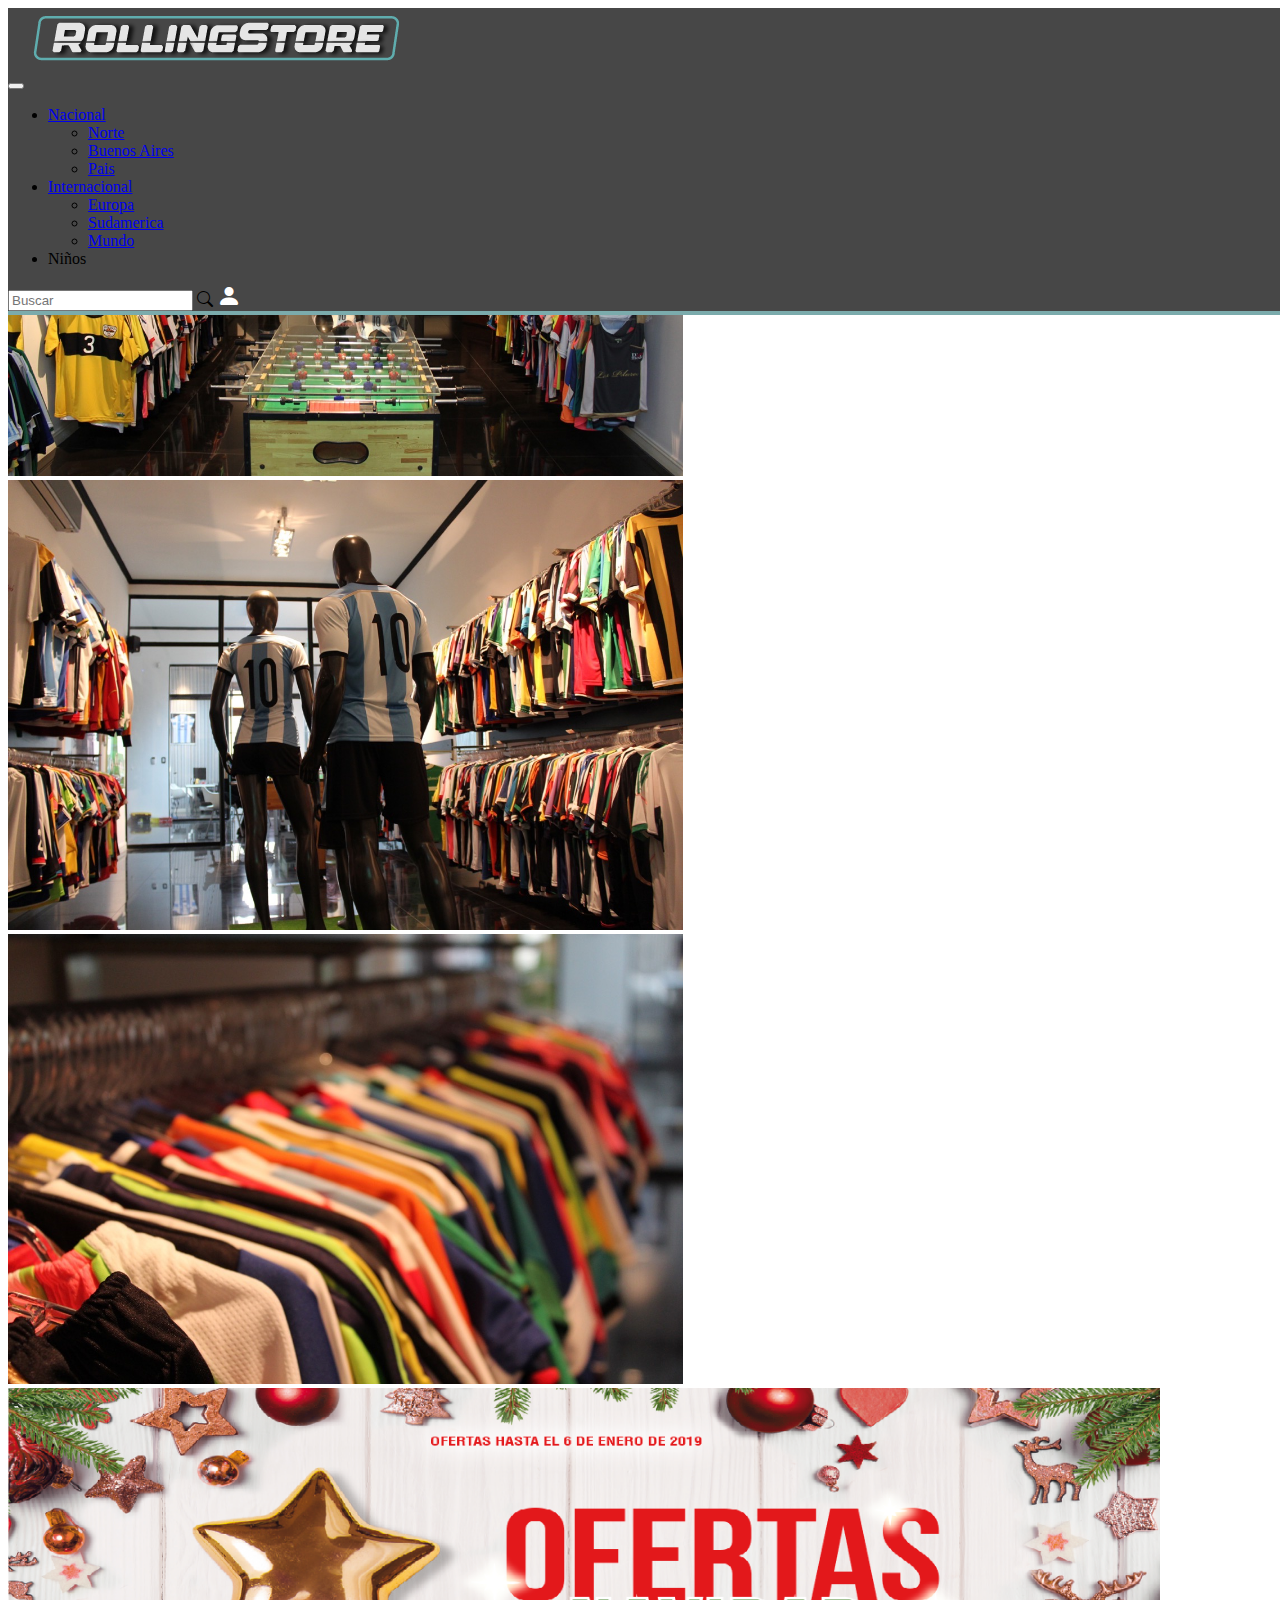
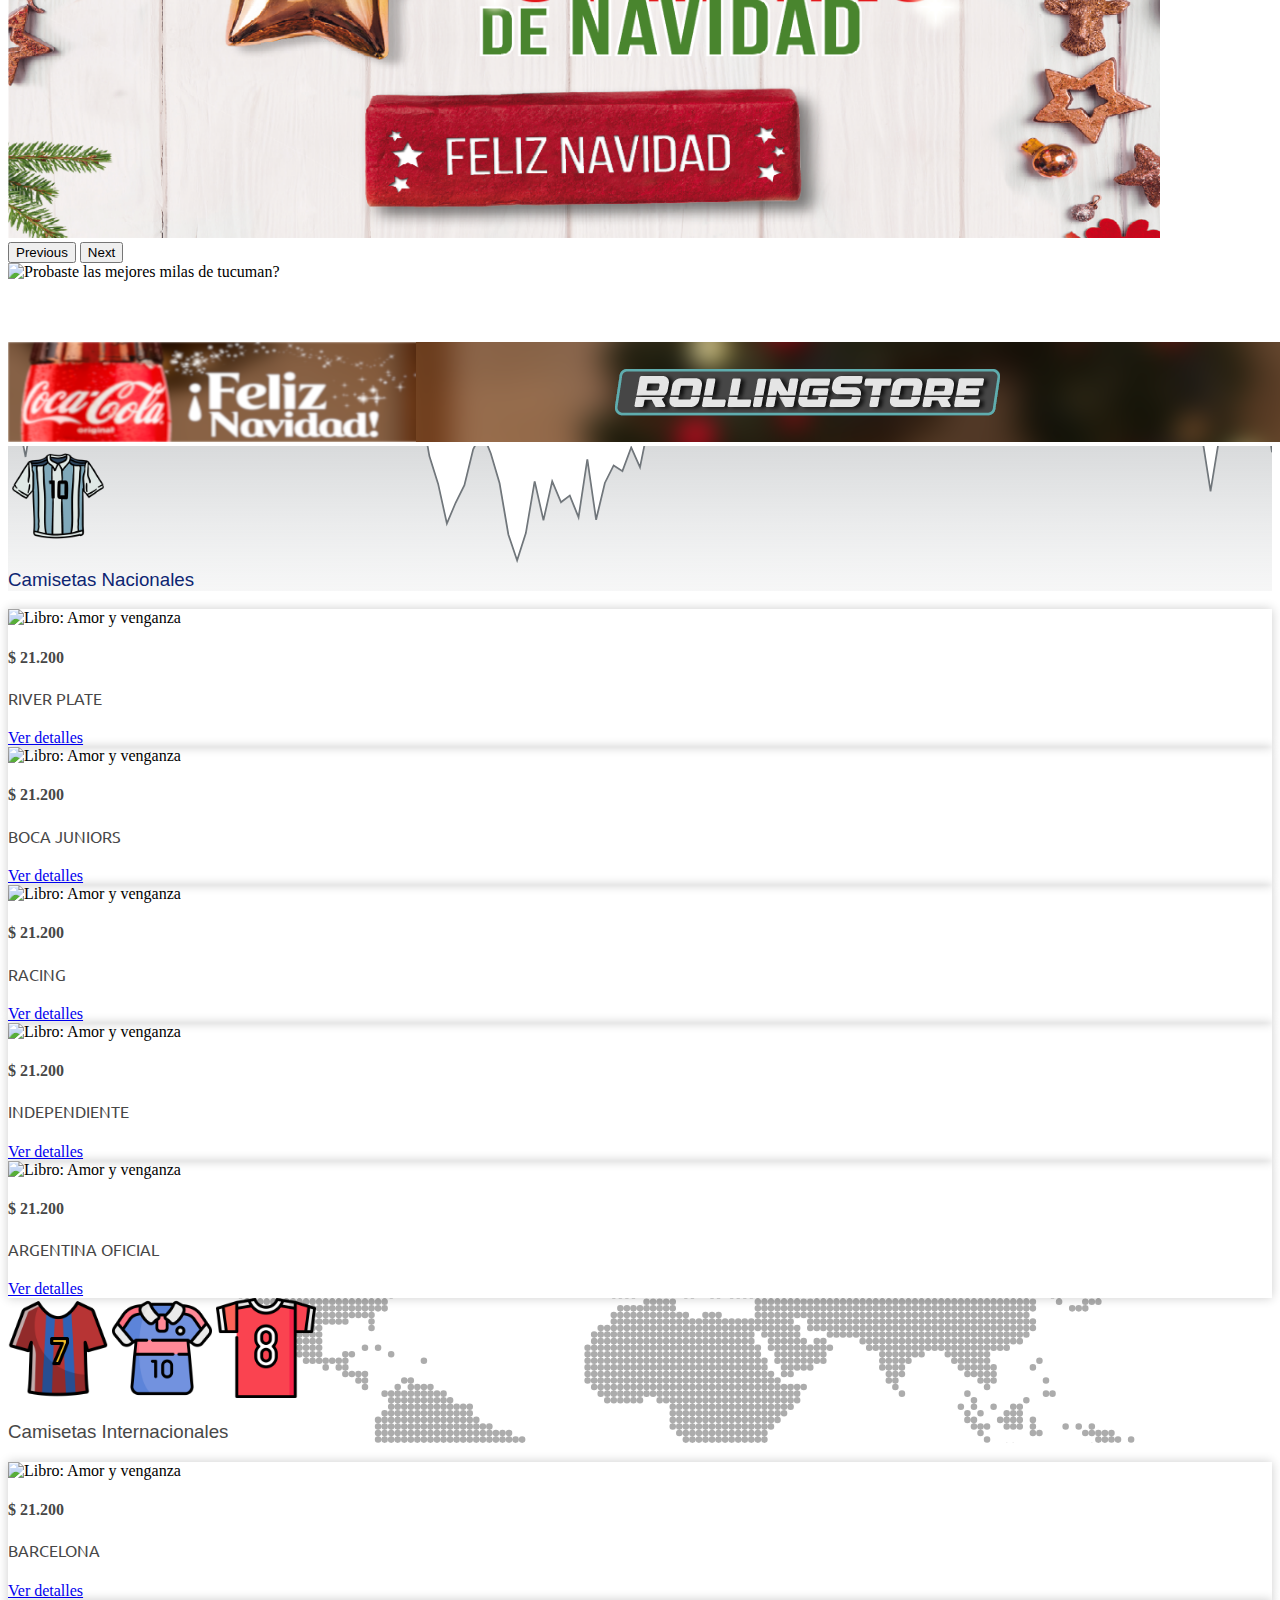
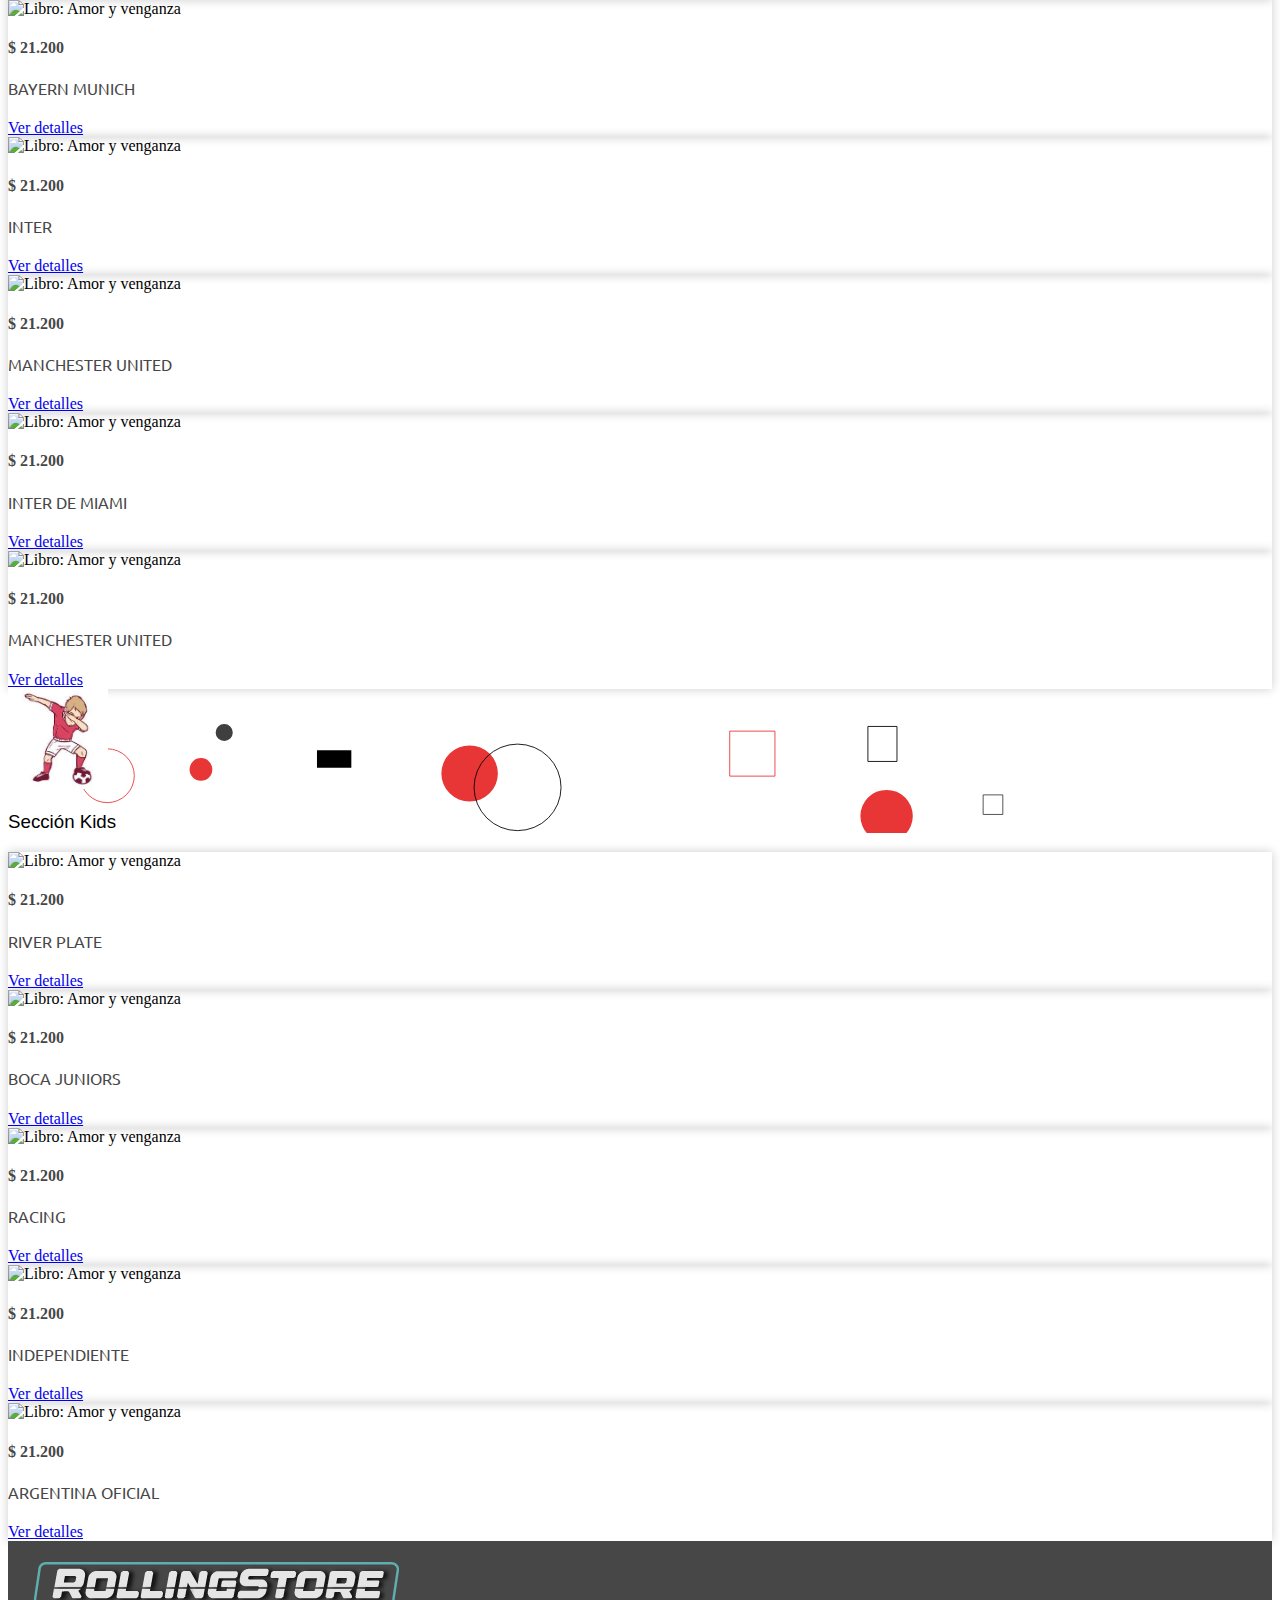
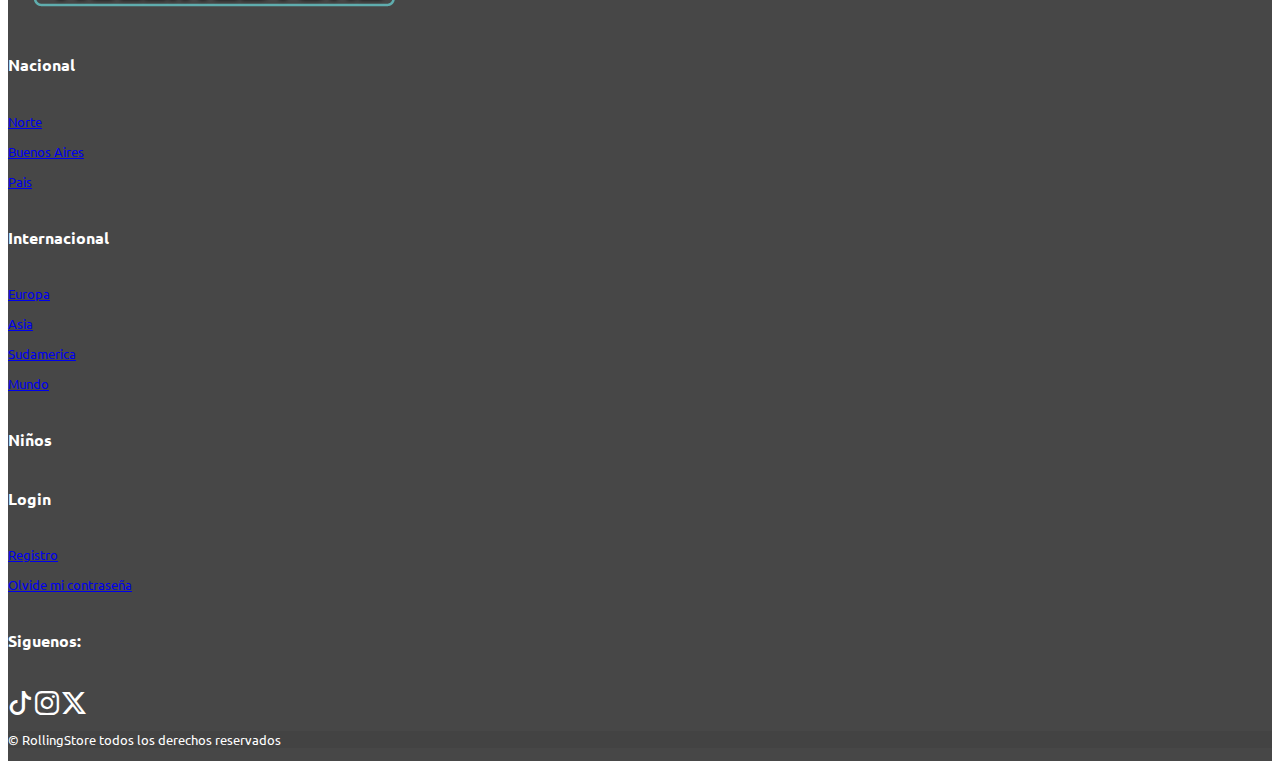
==== commit cea9d302: "Merge branch 'dev' into footer" ====
--- a/index.html
+++ b/index.html
@@ -21,14 +21,66 @@
       integrity="sha384-T3c6CoIi6uLrA9TneNEoa7RxnatzjcDSCmG1MXxSR1GAsXEV/Dwwykc2MPK8M2HN"
       crossorigin="anonymous"
     />
+    <link rel="stylesheet" href="https://cdn.jsdelivr.net/npm/bootstrap-icons@1.11.2/font/bootstrap-icons.min.css">
     <link rel="stylesheet" href="./css/style.css" />
-
-    <!-- Título prinicipal y favicon -->
+    
+<!-- Título prinicipal y favicon -->
     <link rel="shortcut icon" href="./img/icono-pestaña.png" />
     <title>RollingStore</title>
   </head>
-  <body>
-    <header></header>
+  
+  
+<body>
+    <header>
+        <nav class="navbar navbar-expand-lg text-center shadow" data-bs-theme="dark">
+            <div class="container text-center">
+              <div class="col-10 col-md-11 col-lg-4">
+                <a class="navbar-brand" href="#"><img class="img-fluid" src="./img/logo.png" alt="logo rolling store"></a>
+              </div>
+              <button class="navbar-toggler" type="button" data-bs-toggle="collapse" data-bs-target="#navbarSupportedContent" aria-controls="navbarSupportedContent" aria-expanded="false" aria-label="Toggle navigation">
+                <span class="navbar-toggler-icon"></span>
+              </button>
+              <div class="collapse navbar-collapse" id="navbarSupportedContent">
+                <ul class="navbar-nav me-auto mb-2 mb-lg-0">                  
+                  <li class="nav-item dropdown">
+                    <a class="nav-link active dropdown-toggle px-md-3 px-lg-4" href="#" role="button" data-bs-toggle="dropdown" aria-expanded="false">
+                      Nacional
+                    </a>
+                    <ul class="dropdown-menu">
+                      <li><a class="dropdown-item" href="#">Norte</a></li>
+                      <li><a class="dropdown-item" href="#">Buenos Aires</a></li>
+                      <li><a class="dropdown-item" href="#">Pais</a></li>
+                    </ul>
+                  </li>
+                  <li class="nav-item dropdown">
+                    <a class="nav-link active dropdown-toggle px-md-3 px-lg-4" href="#" role="button" data-bs-toggle="dropdown" aria-expanded="false">
+                      Internacional
+                    </a>
+                    <ul class="dropdown-menu">
+                      <li><a class="dropdown-item" href="#">Europa</a></li>
+                      <li><a class="dropdown-item" href="#">Sudamerica</a></li>
+                      <li><a class="dropdown-item" href="#">Mundo</a></li>
+                    </ul>
+                  </li>
+                  <li class="nav-item">
+                    <a class="nav-link active" aria-disabled="true">Niños</a>
+                  </li>
+                </ul>
+                  <form class="d-flex" role="search">
+                    <div class="input-group">
+                        <input type="text" class="form-control" placeholder="Buscar" id="inputBuscar" aria-describedby="busqueda">
+                        <span class="input-group-text rounded-end" id="btnBuscar"><i class="bi bi-search"></i></span>
+                        <i class="bi bi-person-fill mx-4 mx-md-4 mx-lg-3" style="font-size:x-large; color: #ffffff; padding-top: 5px;"></i>       
+                      </div>
+                  </form>
+                  <div class="bg-info row-cols-1"></div>
+                
+              </div>
+            </div>
+          </nav>
+    </header>
+      
+
     <!-- Página principal -->
     <main class="pt-0 pb-3 fondoPrincipal">
       <!-- SLIDER -->
@@ -480,18 +532,96 @@
         </article>
       </section>
     </main>
-    <footer></footer>
+  
+  <!-- FOOTER -->
+    <footer class="text-center text-lg-start foot">
+      <section>
+        <div class="container text-center text-md-start mt-5">
+          <div class="row mt-3">
+            <div class="col-auto col-md-12 text-md-center col-lg-3 mx-auto">
+              <p>
+                <img class="img-fluid" src="./img/logo.png" alt="logo rolling store">
+              </p>
+            </div>
+
+            <div class="col-auto mx-auto mb-4">
+              <h6 class="text-uppercase">
+                Nacional
+              </h6>
+              <p>
+                <a href="#!" class="text-reset text-decoration-none">Norte</a>
+              </p>
+              <p>
+                <a href="#!" class="text-reset text-decoration-none">Buenos Aires</a>
+              </p>
+              <p>
+                <a href="#!" class="text-reset text-decoration-none">Pais</a>
+              </p>
+            </div>
+
+            <div class="col-auto mx-auto mb-4">
+              <h6 class="text-uppercase">
+                Internacional
+              </h6>
+              <p>
+                <a href="#!" class="text-reset text-decoration-none">Europa</a>
+              </p>
+              <p>
+                <a href="#!" class="text-reset text-decoration-none">Asia</a>
+              </p>
+              <p>
+                <a href="#!" class="text-reset text-decoration-none">Sudamerica</a>
+              </p>
+              <p>
+                <a href="#!" class="text-reset text-decoration-none">Mundo</a>
+              </p>
+            </div>
+            <div class="col-auto mx-auto mb-4">
+              <h6 class="text-uppercase">
+                Niños
+            </div>
+            <div class="col-auto mx-auto mb-4">
+              <h6 class="text-uppercase">
+                Login
+              </h6>
+              <p>
+                <a href="#!" class="text-reset text-decoration-none">Registro</a>
+              </p>
+              <p>
+                <a href="#!" class="text-reset text-decoration-none">Olvide mi contraseña</a>
+              </p>
+            </div>
+
+            <div class="col-auto col-lg-2 mx-auto mb-4">
+              <h6 class="text-uppercase">Siguenos:</h6>
+            <p><i class="bi-tiktok mx-2" style="font-size: x-large; color: #ffffff;"></i>
+              <i class="bi-instagram mx-2" style="font-size: x-large; color: #ffffff;"></i>
+                <i class="bi-twitter-x mx-2" style="font-size: x-large; color: #ffffff;"></i>
+              </p>
+            </div>
+
+          </div>
+
+        </div>
+      </section>
+      <div class="text-center p-2" style="background-color: rgba(0, 0, 0, 0.05);">
+        <p>© RollingStore todos los derechos reservados</p>
+      </div>
+    </footer>
 
     <!-- Scripts -->
+         <!-- Scripts bootstrap-->
     <script
       src="https://cdn.jsdelivr.net/npm/bootstrap@5.3.2/dist/js/bootstrap.bundle.min.js"
       integrity="sha384-C6RzsynM9kWDrMNeT87bh95OGNyZPhcTNXj1NW7RuBCsyN/o0jlpcV8Qyq46cDfL"
       crossorigin="anonymous"
     ></script>
+         <!-- Scripts Fontawesome-->
     <script
       src="https://kit.fontawesome.com/a19956b3b8.js"
       crossorigin="anonymous"
     ></script>
+         <!-- Script del TEAM-->
     <script src="./js/app.js"></script>
   </body>
 </html>
--- a/css/style.css
+++ b/css/style.css
@@ -50,7 +50,8 @@
   font-weight: 200;
 }
 
-/* Estilos Página prinicipal */
+
+/*======== Estilos Página prinicipal ==========*/
 
 .img-carrusel {
   height: 300px;
@@ -140,6 +141,30 @@
   transform: scale(1.1) rotate(1deg);
 }
 
+/* Estilso nacho - footer - nav */
+.navbar{
+    display: flex;
+    align-items: center;
+    position: fixed;
+    width: 100%;    
+    z-index: 1;
+    background-color: #474747;
+    border-bottom: 4px solid #7babac;
+       
+}
+
+.foot {
+    background-color: #474747;
+    font-family: 'Ubuntu', light;
+    font-size: small;
+    color: #ffff;
+}
+
+
+.foot h6{
+    font-size: medium;
+    font-family: 'Ubuntu', medium;
+}
 
 /* Estilso pablo - Login */
 .imagenLogin{
@@ -148,7 +173,7 @@
     
 }
 
-/* Medias Queryes */
+/*======== Medias Queryes ===== */
 
 @media all and (min-width: 992px) {
   .img-carrusel {
@@ -173,5 +198,4 @@
     justify-content: center;
     align-items: center;
   }
-}
-
+}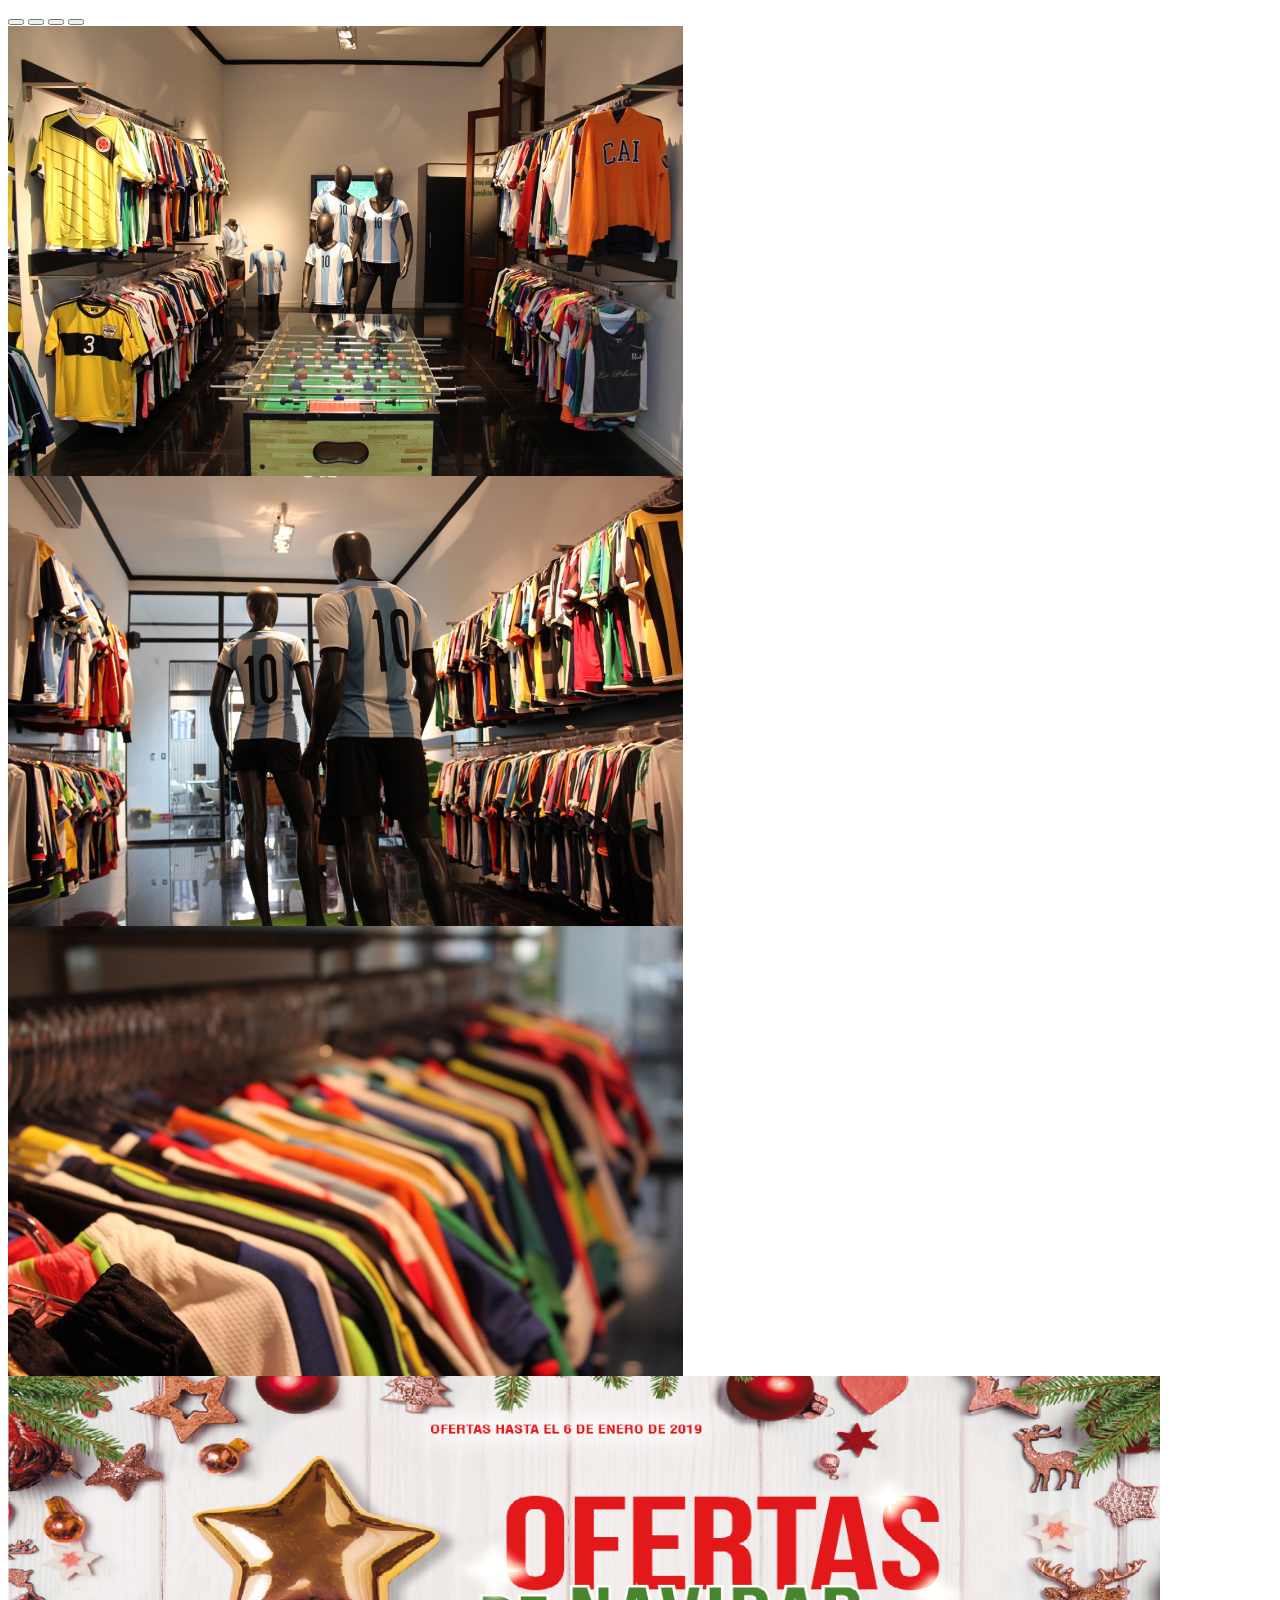
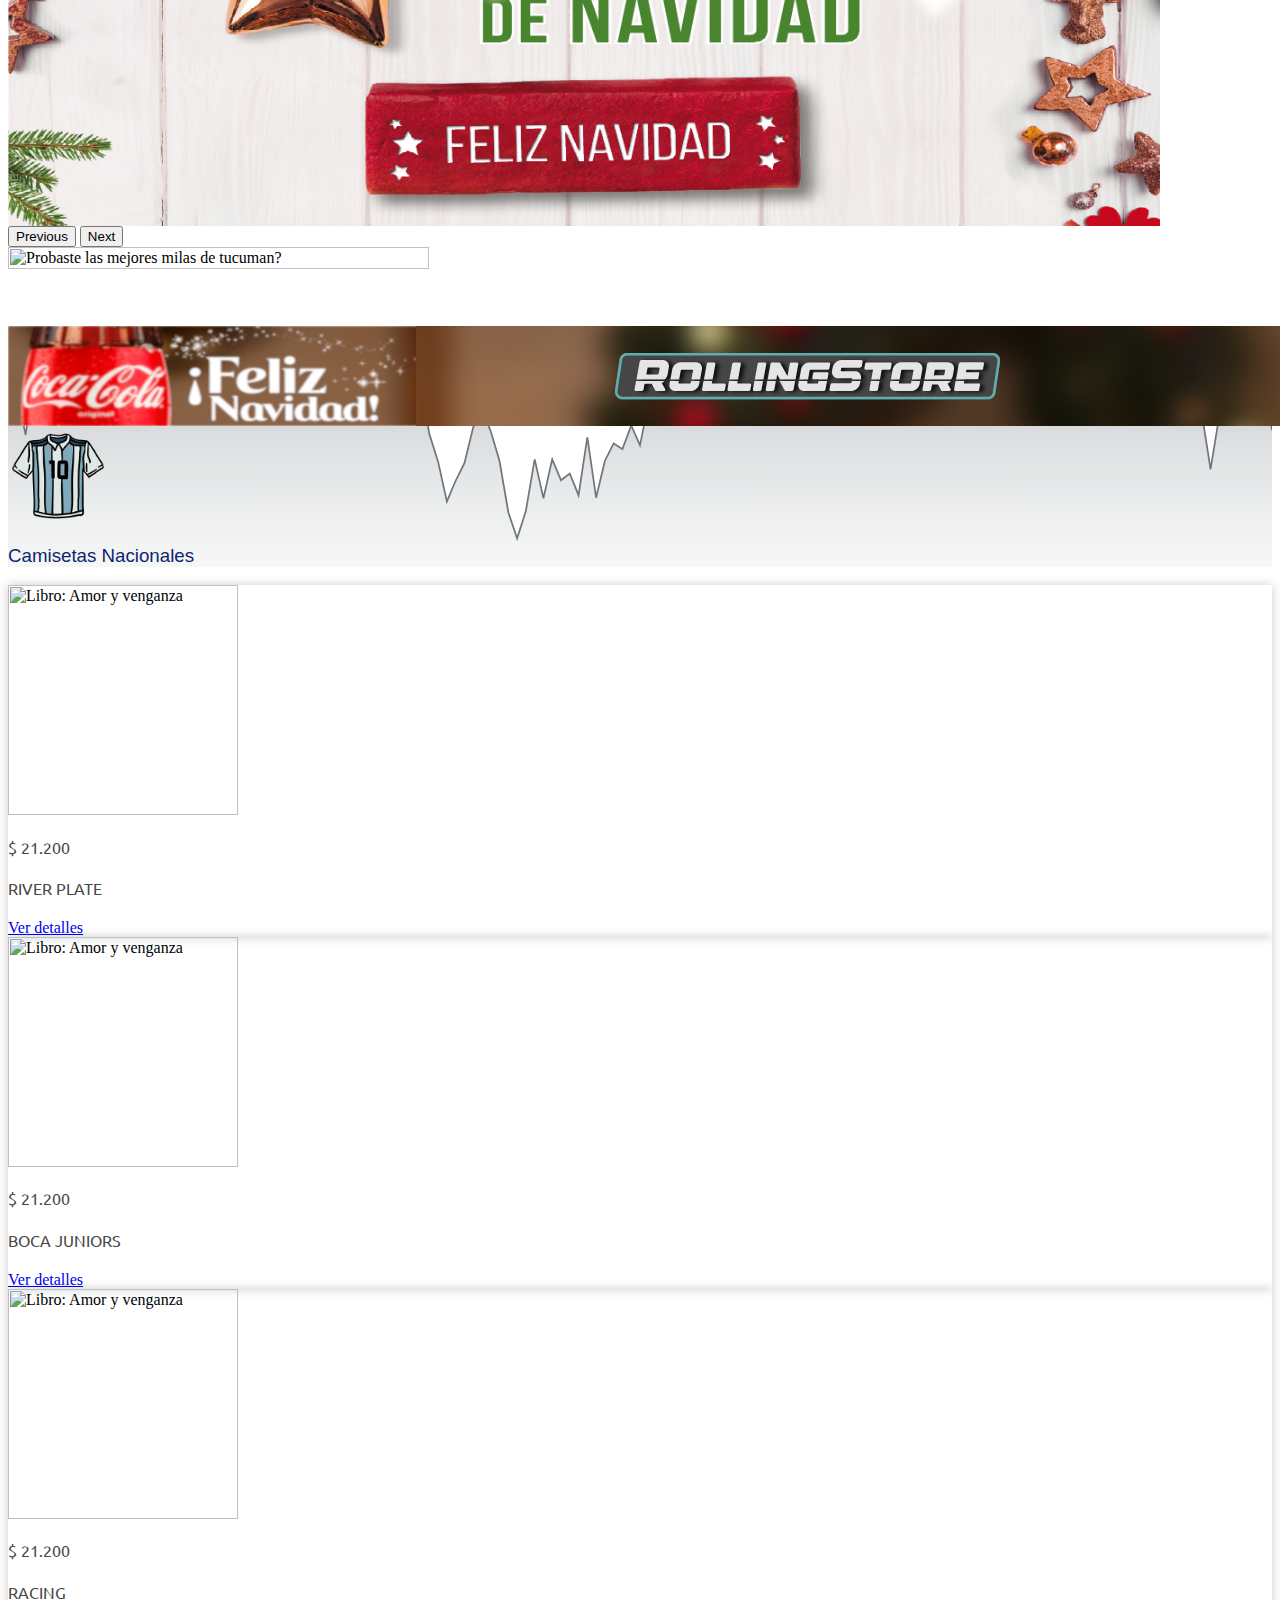
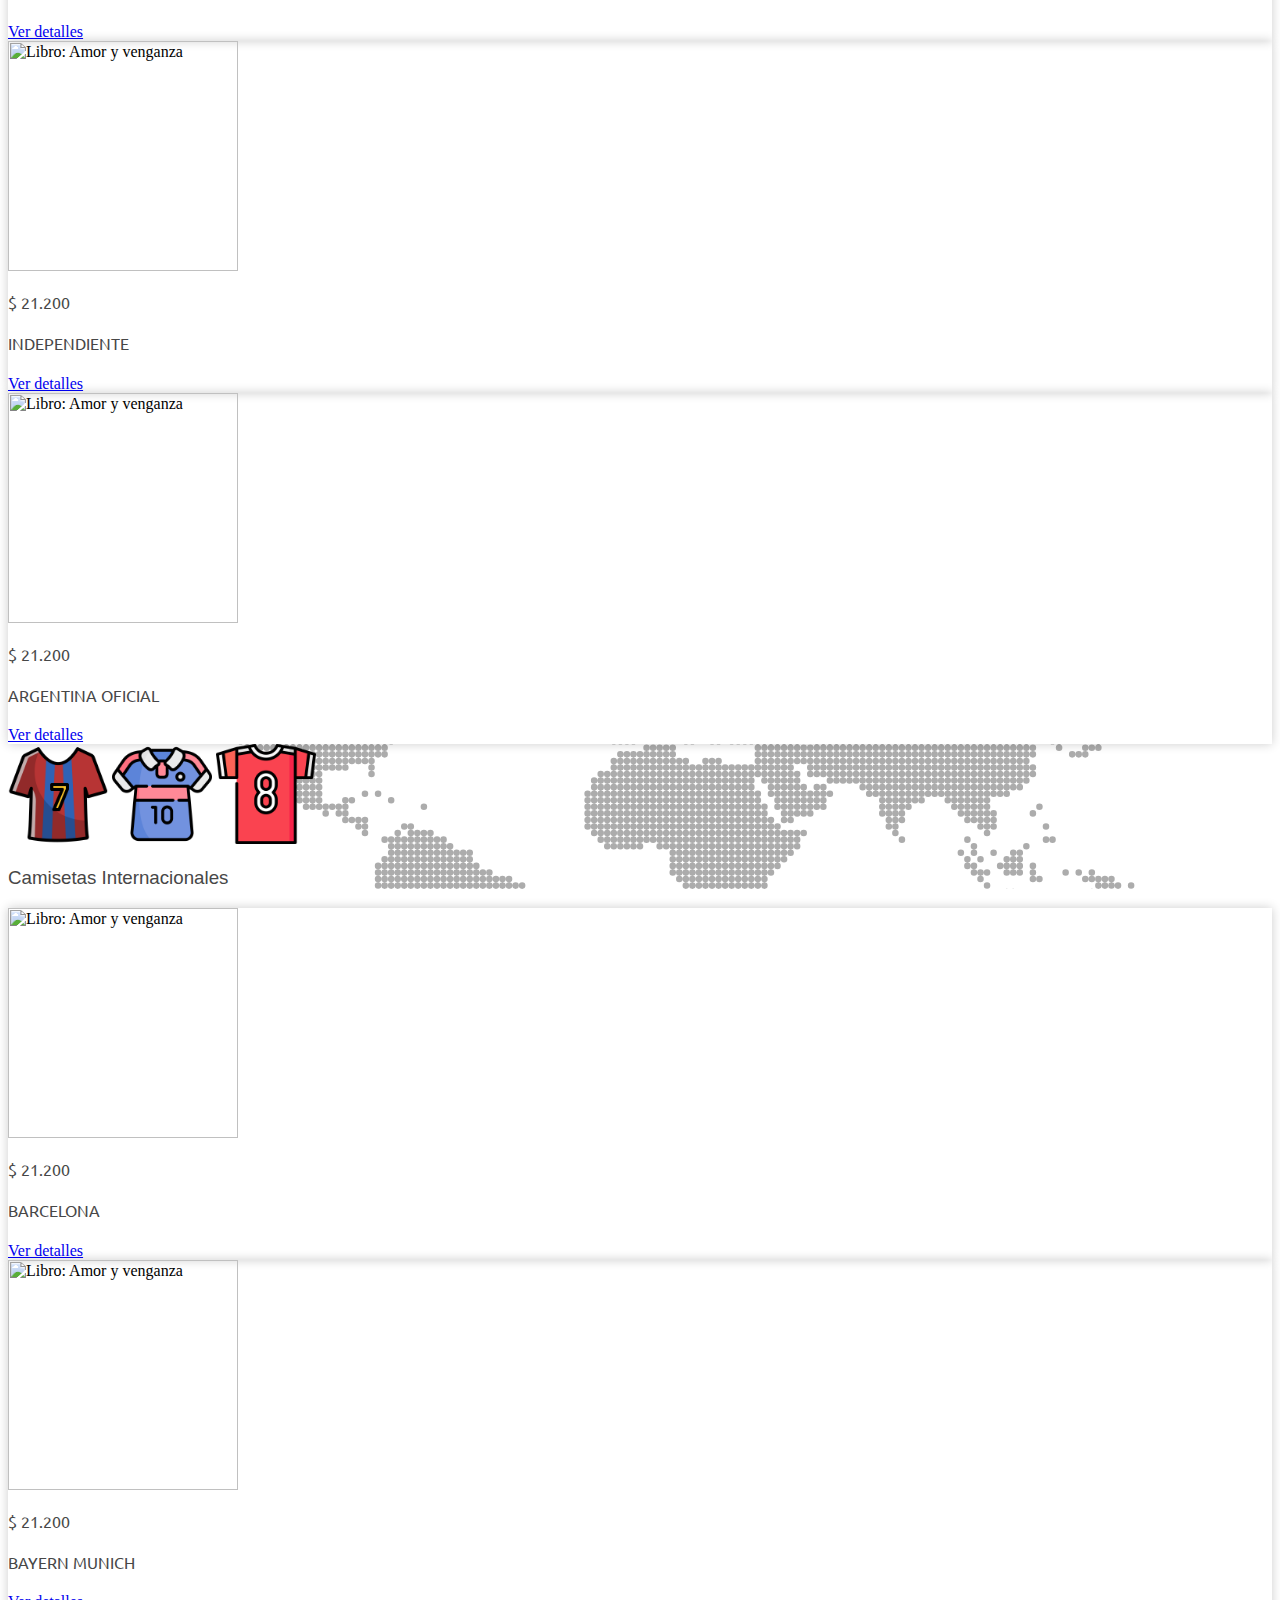
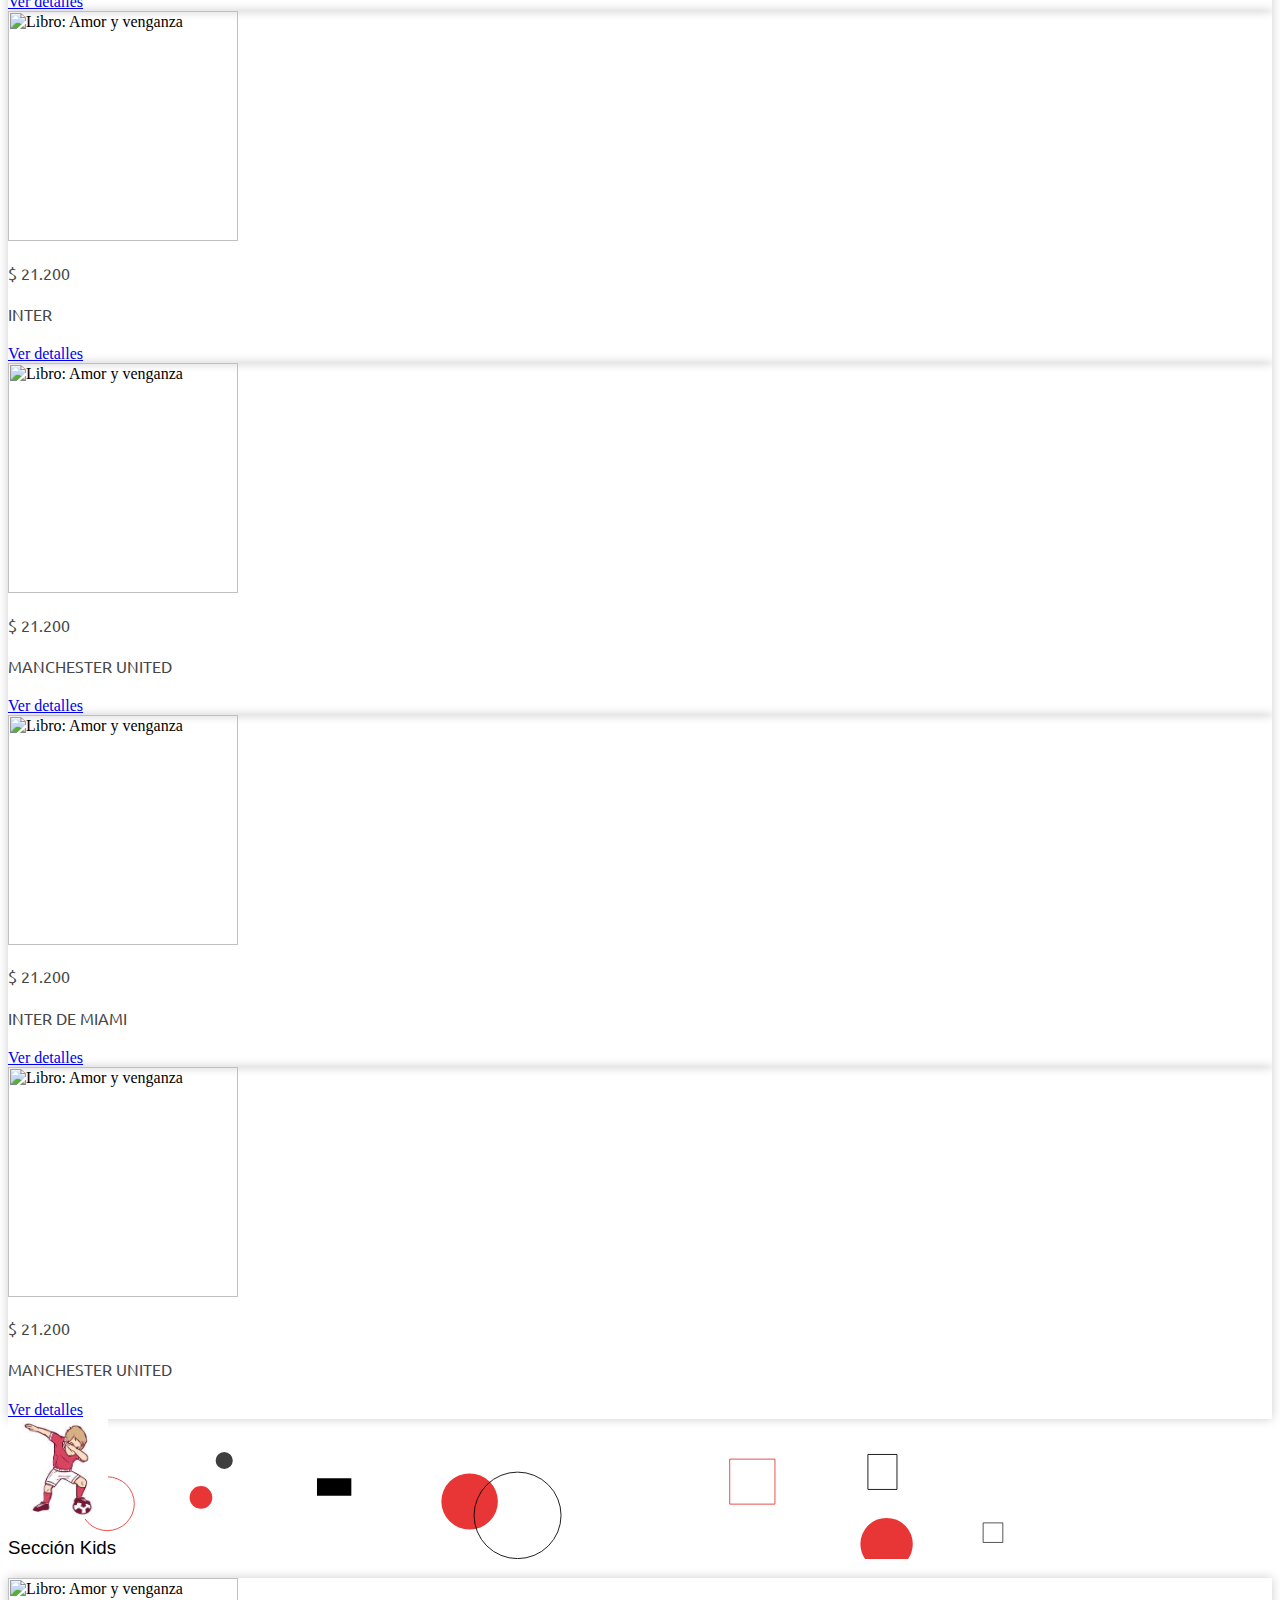
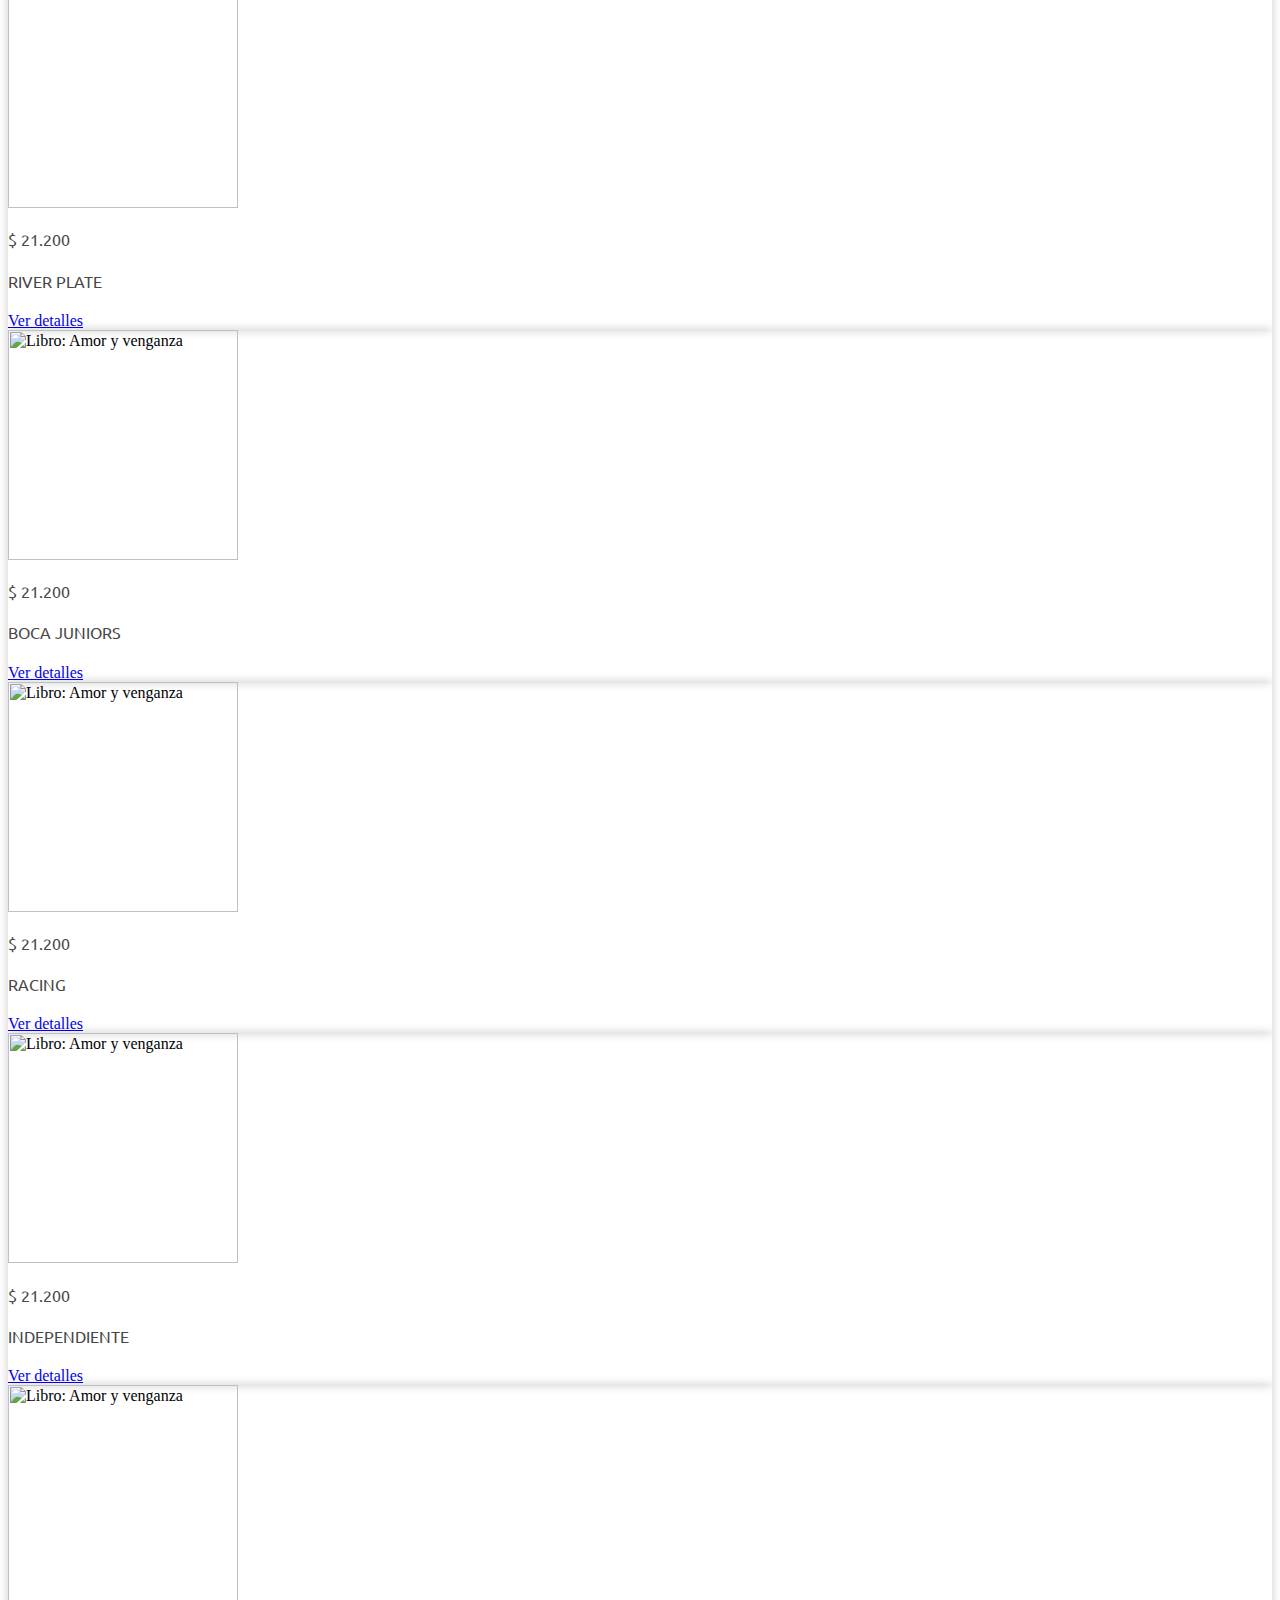
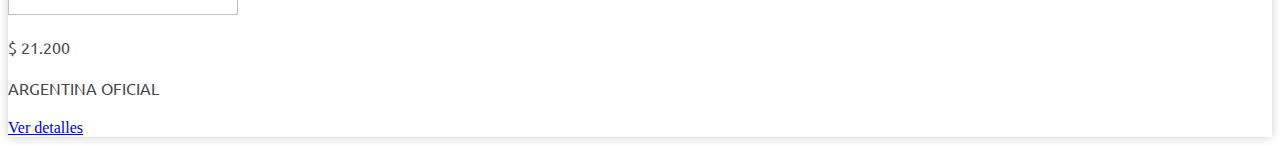
==== commit 2d94ccd7: "Se agregaron las scripts propias - algunas imagenes extras al slider" ====
--- a/index.html
+++ b/index.html
@@ -1,4 +1,3 @@
-<!DOCTYPE html>
 <html lang="es">
   <head>
     <!-- Metadatos principales -->
@@ -21,66 +20,14 @@
       integrity="sha384-T3c6CoIi6uLrA9TneNEoa7RxnatzjcDSCmG1MXxSR1GAsXEV/Dwwykc2MPK8M2HN"
       crossorigin="anonymous"
     />
-    <link rel="stylesheet" href="https://cdn.jsdelivr.net/npm/bootstrap-icons@1.11.2/font/bootstrap-icons.min.css">
     <link rel="stylesheet" href="./css/style.css" />
-    
-<!-- Título prinicipal y favicon -->
+
+    <!-- Título prinicipal y favicon -->
     <link rel="shortcut icon" href="./img/icono-pestaña.png" />
     <title>RollingStore</title>
   </head>
-  
-  
-<body>
-    <header>
-        <nav class="navbar navbar-expand-lg text-center shadow" data-bs-theme="dark">
-            <div class="container text-center">
-              <div class="col-10 col-md-11 col-lg-4">
-                <a class="navbar-brand" href="#"><img class="img-fluid" src="./img/logo.png" alt="logo rolling store"></a>
-              </div>
-              <button class="navbar-toggler" type="button" data-bs-toggle="collapse" data-bs-target="#navbarSupportedContent" aria-controls="navbarSupportedContent" aria-expanded="false" aria-label="Toggle navigation">
-                <span class="navbar-toggler-icon"></span>
-              </button>
-              <div class="collapse navbar-collapse" id="navbarSupportedContent">
-                <ul class="navbar-nav me-auto mb-2 mb-lg-0">                  
-                  <li class="nav-item dropdown">
-                    <a class="nav-link active dropdown-toggle px-md-3 px-lg-4" href="#" role="button" data-bs-toggle="dropdown" aria-expanded="false">
-                      Nacional
-                    </a>
-                    <ul class="dropdown-menu">
-                      <li><a class="dropdown-item" href="#">Norte</a></li>
-                      <li><a class="dropdown-item" href="#">Buenos Aires</a></li>
-                      <li><a class="dropdown-item" href="#">Pais</a></li>
-                    </ul>
-                  </li>
-                  <li class="nav-item dropdown">
-                    <a class="nav-link active dropdown-toggle px-md-3 px-lg-4" href="#" role="button" data-bs-toggle="dropdown" aria-expanded="false">
-                      Internacional
-                    </a>
-                    <ul class="dropdown-menu">
-                      <li><a class="dropdown-item" href="#">Europa</a></li>
-                      <li><a class="dropdown-item" href="#">Sudamerica</a></li>
-                      <li><a class="dropdown-item" href="#">Mundo</a></li>
-                    </ul>
-                  </li>
-                  <li class="nav-item">
-                    <a class="nav-link active" aria-disabled="true">Niños</a>
-                  </li>
-                </ul>
-                  <form class="d-flex" role="search">
-                    <div class="input-group">
-                        <input type="text" class="form-control" placeholder="Buscar" id="inputBuscar" aria-describedby="busqueda">
-                        <span class="input-group-text rounded-end" id="btnBuscar"><i class="bi bi-search"></i></span>
-                        <i class="bi bi-person-fill mx-4 mx-md-4 mx-lg-3" style="font-size:x-large; color: #ffffff; padding-top: 5px;"></i>       
-                      </div>
-                  </form>
-                  <div class="bg-info row-cols-1"></div>
-                
-              </div>
-            </div>
-          </nav>
-    </header>
-      
-
+  <body>
+    <header></header>
     <!-- Página principal -->
     <main class="pt-0 pb-3 fondoPrincipal">
       <!-- SLIDER -->
@@ -196,11 +143,11 @@
       <!-- Secciones por Categorias -->
       <section class="container rounded-1 border mt-3">
         <!-- Categoria nacionales -->
-        <article class="row justify-content-center align-items-center mb-5">
+        <article
+          class="row justify-content-center align-items-center mb-5"
+        >
           <!-- titulo nacionales -->
-          <div
-            class="tx-Gris py-4 ps-5 fondoCamisetasNacionales mb-3 tituloNacionalesFix"
-          >
+          <div class="tx-Gris py-4 ps-5 fondoCamisetasNacionales mb-3 tituloNacionalesFix">
             <img
               src="./img/logosSecciones/icon-argentina2.png"
               class="iconoTitulo"
@@ -303,9 +250,7 @@
         <!-- Categoria itnernacionales -->
         <article class="row justify-content-center align-items-center my-5">
           <!-- titulo cat-internacionales -->
-          <div
-            class="tx-Gris py-4 ps-5 text-center mb-3 fondoCamisetasInternacionales"
-          >
+          <div class="tx-Gris py-4 ps-5 text-center mb-3 fondoCamisetasInternacionales">
             <img
               src="./img/logosSecciones/seccInter1.png"
               class="iconoTitulo"
@@ -430,7 +375,9 @@
         </article>
 
         <!-- Categoria Kids -->
-        <article class="row justify-content-center align-items-center mt-5">
+        <article
+          class="row justify-content-center align-items-center mt-5"
+        >
           <!-- titulo kids -->
           <div class="text-danger text-end ps-5 mb-3 fondoCamisetasKids">
             <img
@@ -532,96 +479,21 @@
         </article>
       </section>
     </main>
-  
-  <!-- FOOTER -->
-    <footer class="text-center text-lg-start foot">
-      <section>
-        <div class="container text-center text-md-start mt-5">
-          <div class="row mt-3">
-            <div class="col-auto col-md-12 text-md-center col-lg-3 mx-auto">
-              <p>
-                <img class="img-fluid" src="./img/logo.png" alt="logo rolling store">
-              </p>
-            </div>
-
-            <div class="col-auto mx-auto mb-4">
-              <h6 class="text-uppercase">
-                Nacional
-              </h6>
-              <p>
-                <a href="#!" class="text-reset text-decoration-none">Norte</a>
-              </p>
-              <p>
-                <a href="#!" class="text-reset text-decoration-none">Buenos Aires</a>
-              </p>
-              <p>
-                <a href="#!" class="text-reset text-decoration-none">Pais</a>
-              </p>
-            </div>
-
-            <div class="col-auto mx-auto mb-4">
-              <h6 class="text-uppercase">
-                Internacional
-              </h6>
-              <p>
-                <a href="#!" class="text-reset text-decoration-none">Europa</a>
-              </p>
-              <p>
-                <a href="#!" class="text-reset text-decoration-none">Asia</a>
-              </p>
-              <p>
-                <a href="#!" class="text-reset text-decoration-none">Sudamerica</a>
-              </p>
-              <p>
-                <a href="#!" class="text-reset text-decoration-none">Mundo</a>
-              </p>
-            </div>
-            <div class="col-auto mx-auto mb-4">
-              <h6 class="text-uppercase">
-                Niños
-            </div>
-            <div class="col-auto mx-auto mb-4">
-              <h6 class="text-uppercase">
-                Login
-              </h6>
-              <p>
-                <a href="#!" class="text-reset text-decoration-none">Registro</a>
-              </p>
-              <p>
-                <a href="#!" class="text-reset text-decoration-none">Olvide mi contraseña</a>
-              </p>
-            </div>
-
-            <div class="col-auto col-lg-2 mx-auto mb-4">
-              <h6 class="text-uppercase">Siguenos:</h6>
-            <p><i class="bi-tiktok mx-2" style="font-size: x-large; color: #ffffff;"></i>
-              <i class="bi-instagram mx-2" style="font-size: x-large; color: #ffffff;"></i>
-                <i class="bi-twitter-x mx-2" style="font-size: x-large; color: #ffffff;"></i>
-              </p>
-            </div>
-
-          </div>
-
-        </div>
-      </section>
-      <div class="text-center p-2" style="background-color: rgba(0, 0, 0, 0.05);">
-        <p>© RollingStore todos los derechos reservados</p>
-      </div>
-    </footer>
+    <footer></footer>
 
     <!-- Scripts -->
-         <!-- Scripts bootstrap-->
+    <!-- script bootstrap -->
     <script
       src="https://cdn.jsdelivr.net/npm/bootstrap@5.3.2/dist/js/bootstrap.bundle.min.js"
       integrity="sha384-C6RzsynM9kWDrMNeT87bh95OGNyZPhcTNXj1NW7RuBCsyN/o0jlpcV8Qyq46cDfL"
       crossorigin="anonymous"
     ></script>
-         <!-- Scripts Fontawesome-->
+    <!-- script de FontAwesome -->
     <script
       src="https://kit.fontawesome.com/a19956b3b8.js"
       crossorigin="anonymous"
     ></script>
-         <!-- Script del TEAM-->
+    <!-- script del TEAM -->
     <script src="./js/app.js"></script>
   </body>
 </html>
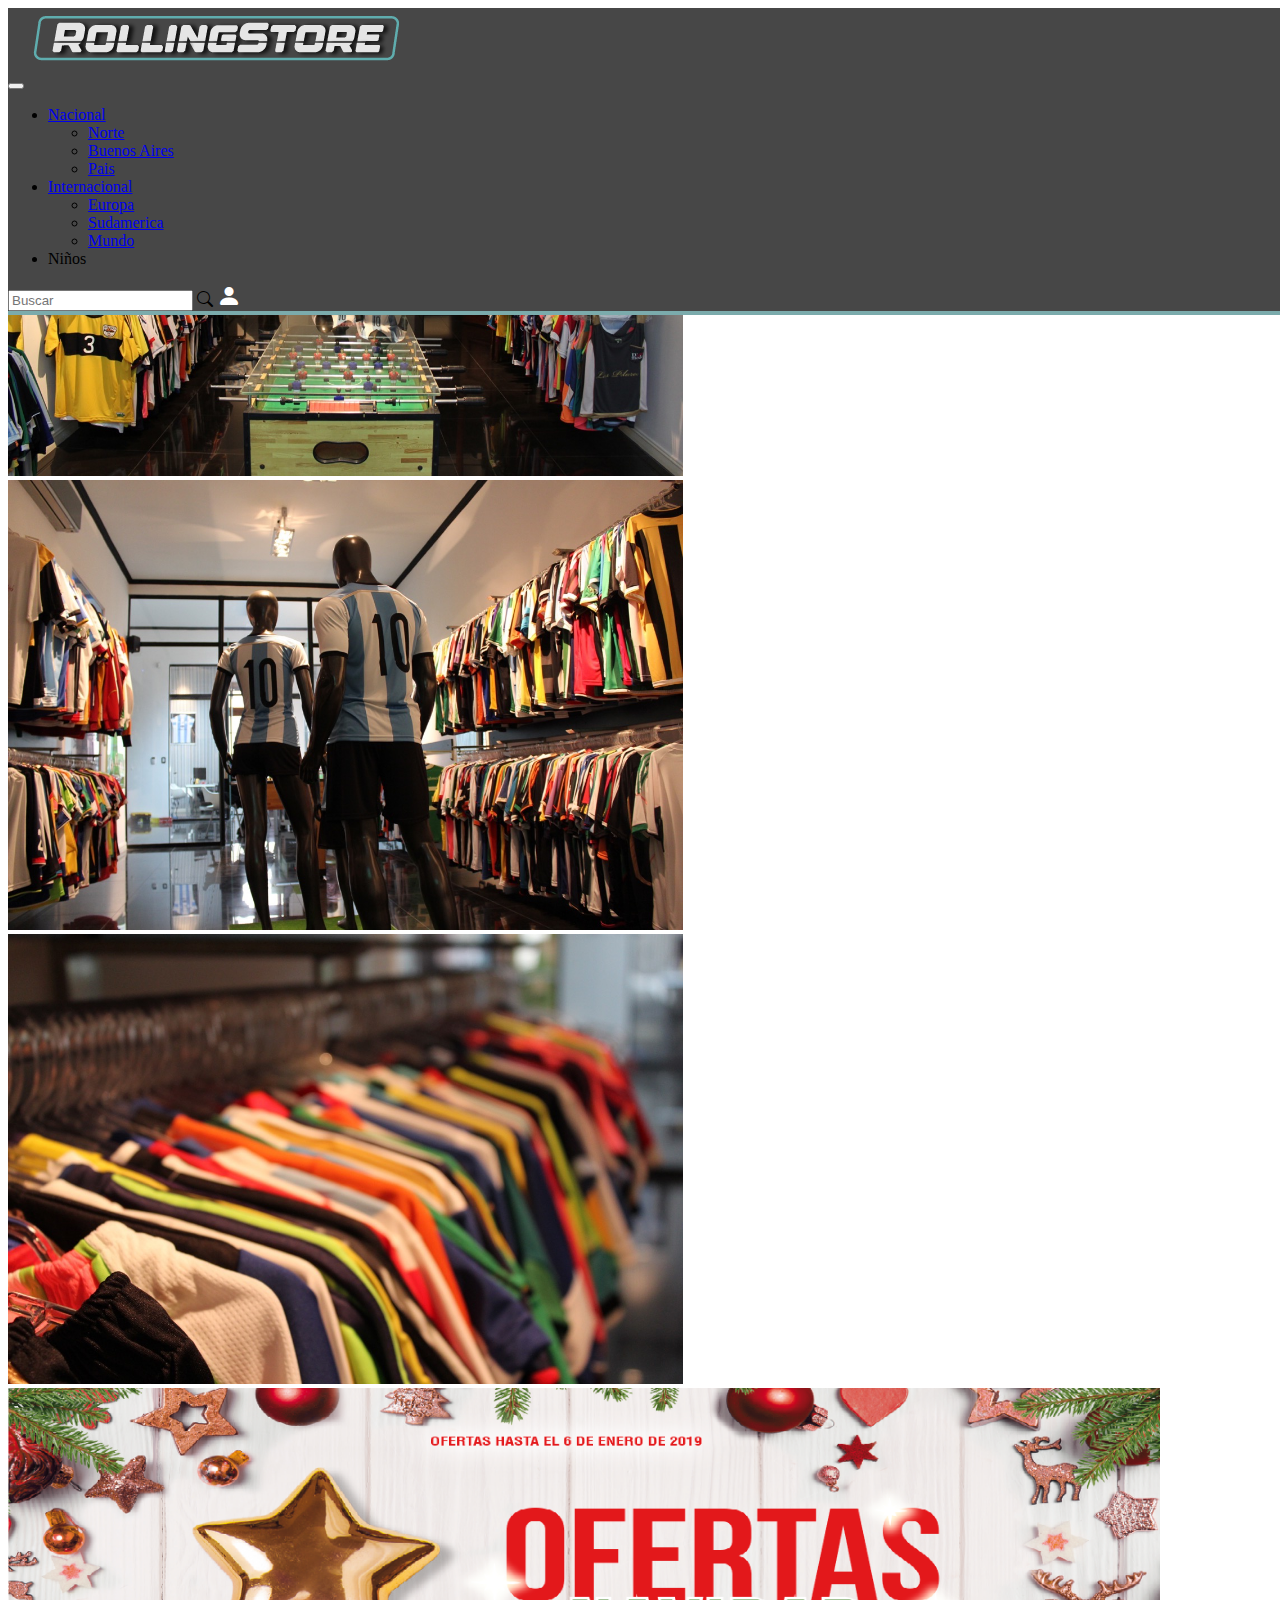
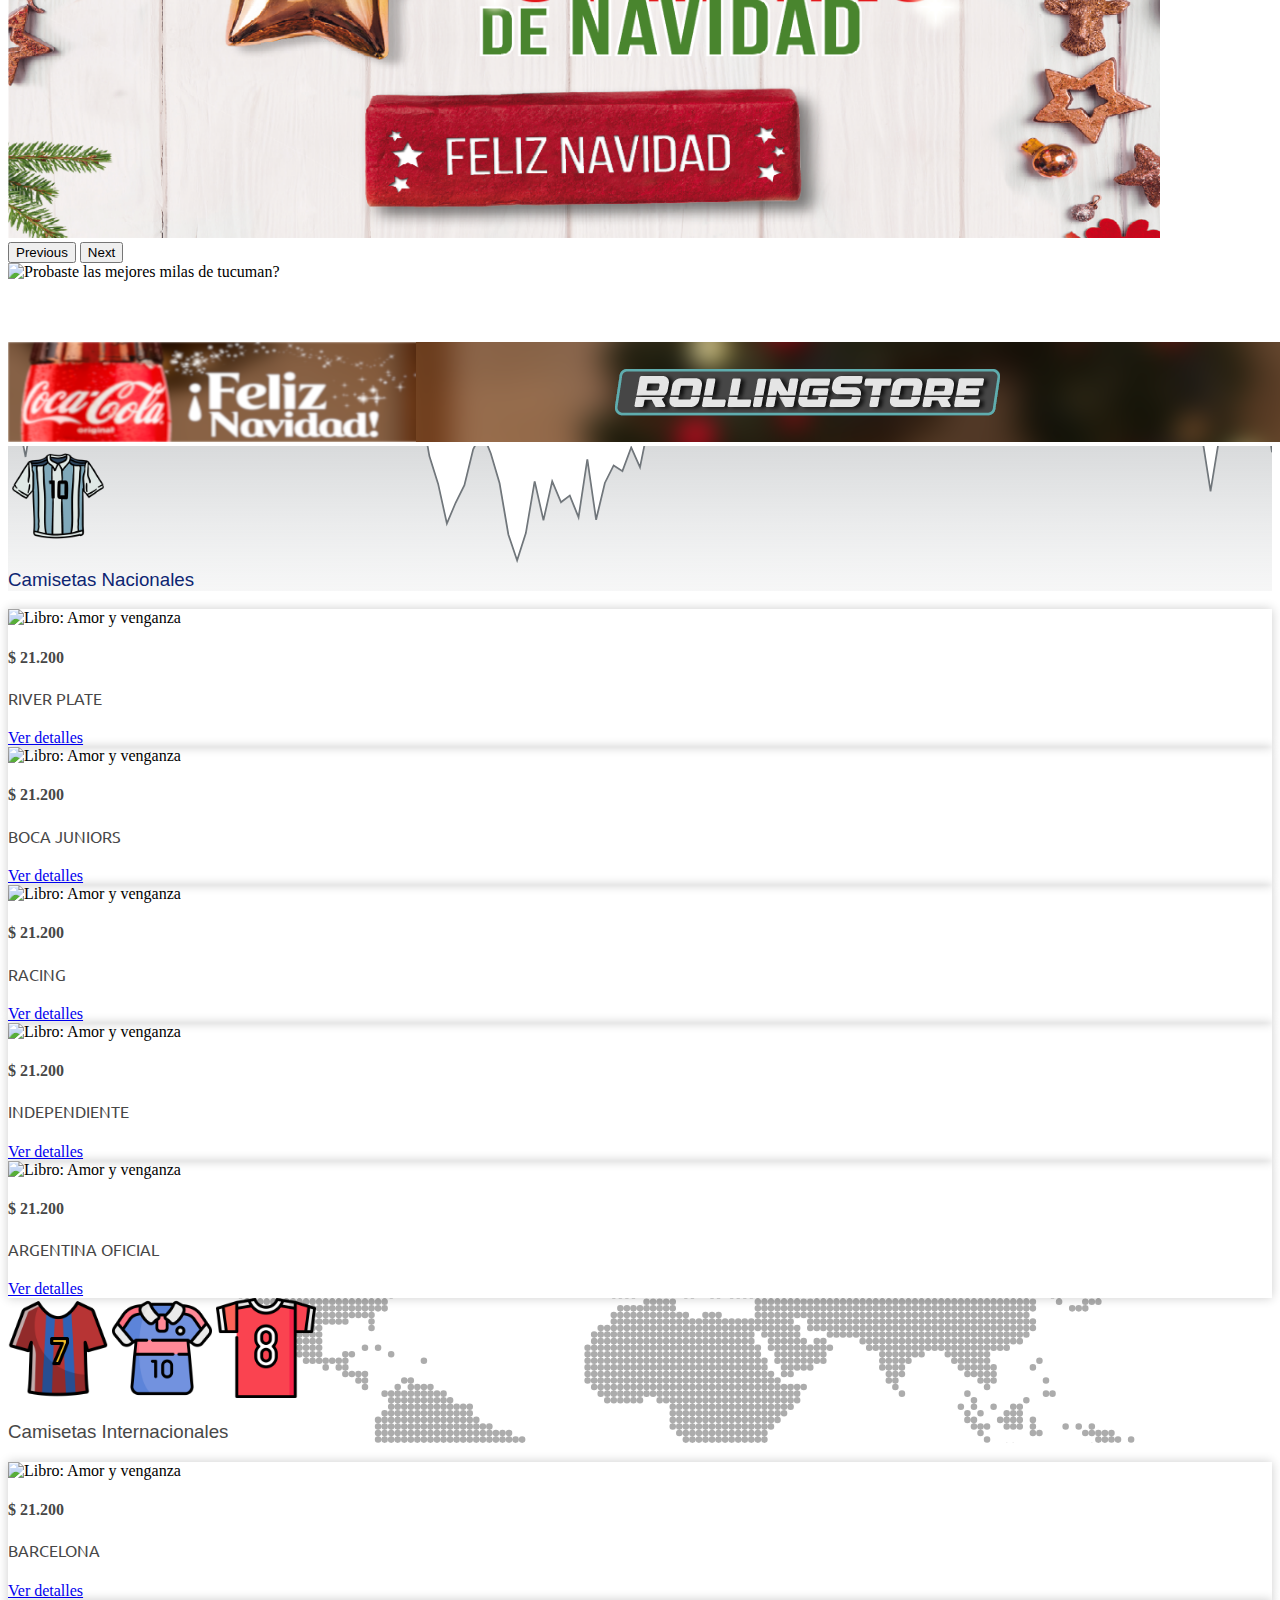
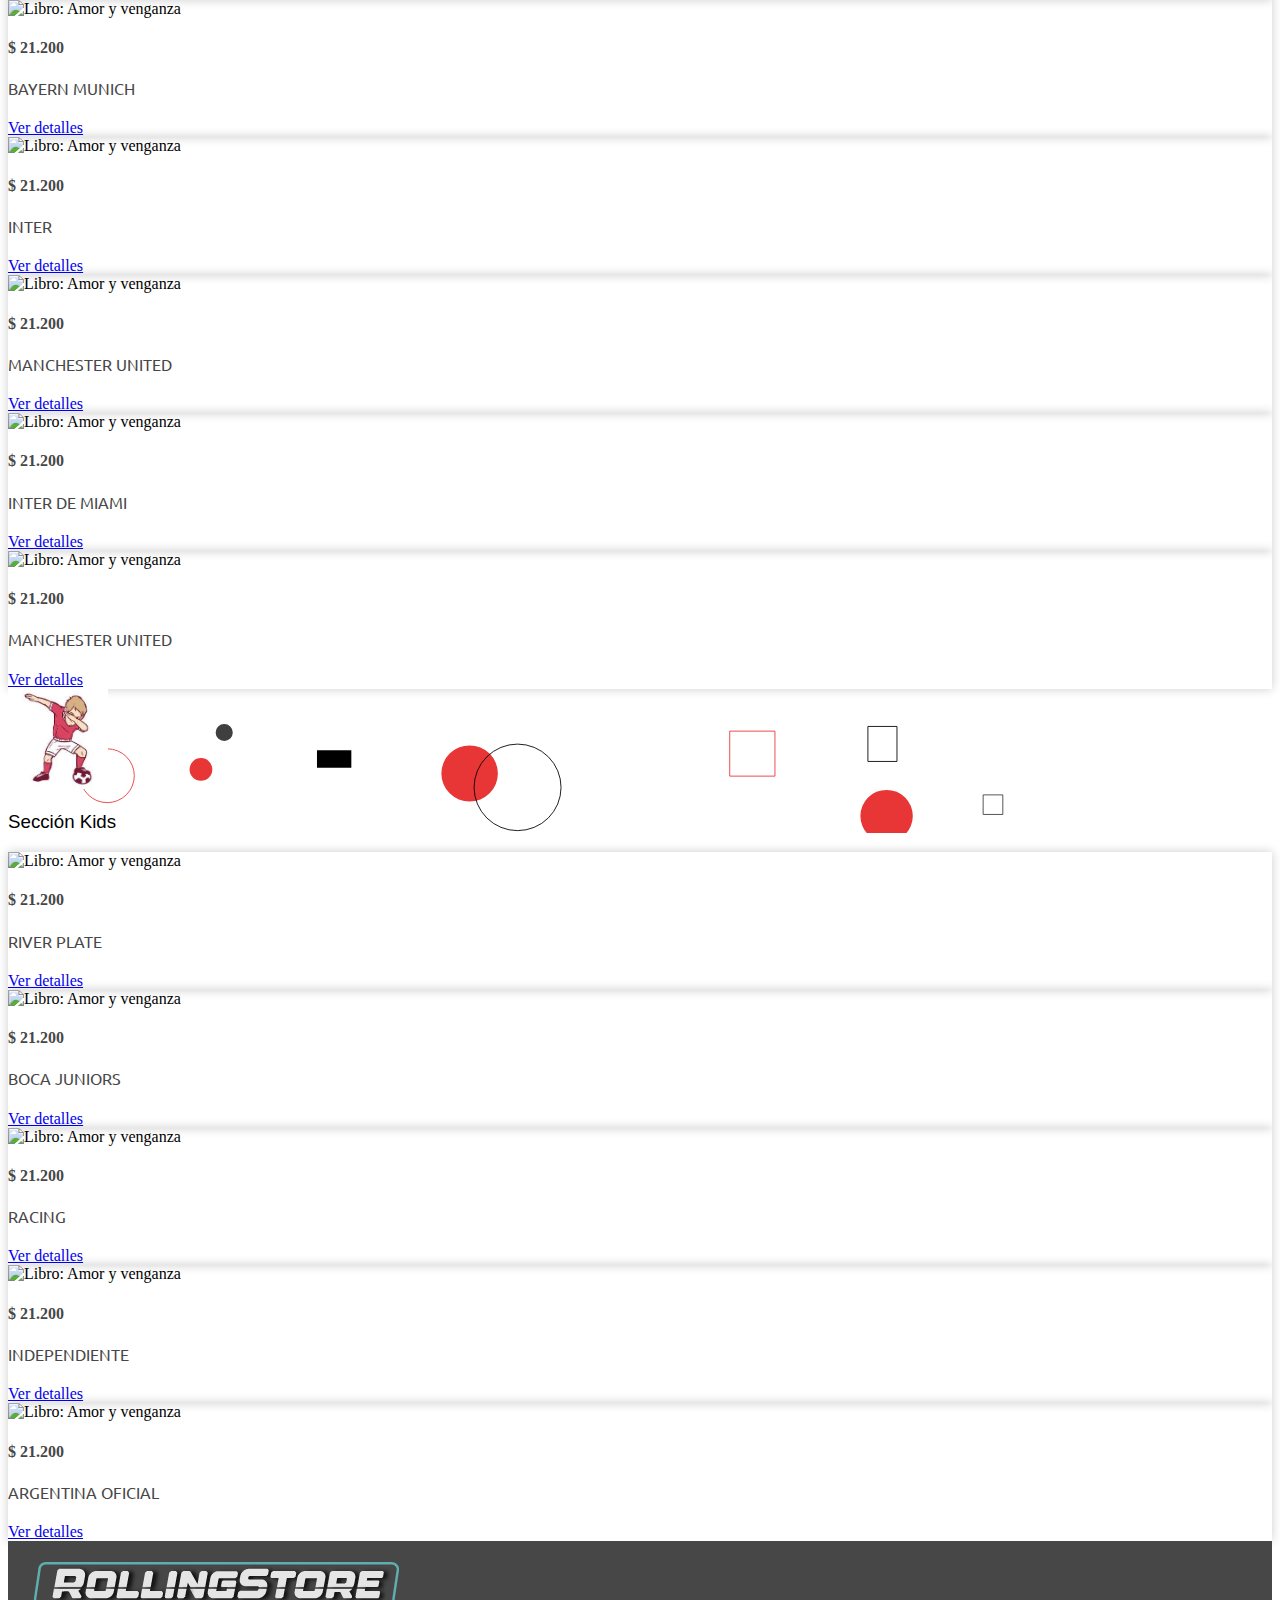
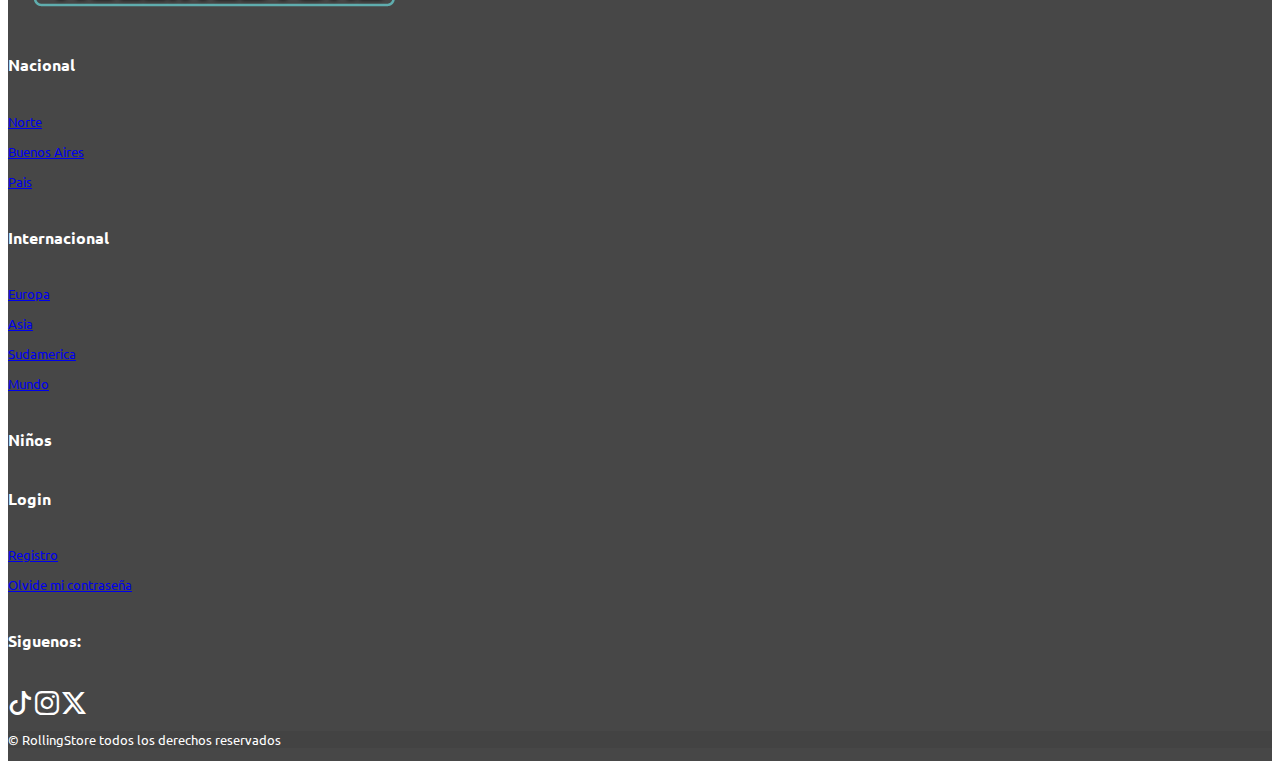
==== commit 598d778b: "Merge branch 'dev' into detallesPaginaPrincipal" ====
--- a/index.html
+++ b/index.html
@@ -1,3 +1,4 @@
+<!DOCTYPE html>
 <html lang="es">
   <head>
     <!-- Metadatos principales -->
@@ -20,14 +21,66 @@
       integrity="sha384-T3c6CoIi6uLrA9TneNEoa7RxnatzjcDSCmG1MXxSR1GAsXEV/Dwwykc2MPK8M2HN"
       crossorigin="anonymous"
     />
+    <link rel="stylesheet" href="https://cdn.jsdelivr.net/npm/bootstrap-icons@1.11.2/font/bootstrap-icons.min.css">
     <link rel="stylesheet" href="./css/style.css" />
-
-    <!-- Título prinicipal y favicon -->
+    
+<!-- Título prinicipal y favicon -->
     <link rel="shortcut icon" href="./img/icono-pestaña.png" />
     <title>RollingStore</title>
   </head>
-  <body>
-    <header></header>
+  
+  
+<body>
+    <header>
+        <nav class="navbar navbar-expand-lg text-center shadow" data-bs-theme="dark">
+            <div class="container text-center">
+              <div class="col-10 col-md-11 col-lg-4">
+                <a class="navbar-brand" href="#"><img class="img-fluid" src="./img/logo.png" alt="logo rolling store"></a>
+              </div>
+              <button class="navbar-toggler" type="button" data-bs-toggle="collapse" data-bs-target="#navbarSupportedContent" aria-controls="navbarSupportedContent" aria-expanded="false" aria-label="Toggle navigation">
+                <span class="navbar-toggler-icon"></span>
+              </button>
+              <div class="collapse navbar-collapse" id="navbarSupportedContent">
+                <ul class="navbar-nav me-auto mb-2 mb-lg-0">                  
+                  <li class="nav-item dropdown">
+                    <a class="nav-link active dropdown-toggle px-md-3 px-lg-4" href="#" role="button" data-bs-toggle="dropdown" aria-expanded="false">
+                      Nacional
+                    </a>
+                    <ul class="dropdown-menu">
+                      <li><a class="dropdown-item" href="#">Norte</a></li>
+                      <li><a class="dropdown-item" href="#">Buenos Aires</a></li>
+                      <li><a class="dropdown-item" href="#">Pais</a></li>
+                    </ul>
+                  </li>
+                  <li class="nav-item dropdown">
+                    <a class="nav-link active dropdown-toggle px-md-3 px-lg-4" href="#" role="button" data-bs-toggle="dropdown" aria-expanded="false">
+                      Internacional
+                    </a>
+                    <ul class="dropdown-menu">
+                      <li><a class="dropdown-item" href="#">Europa</a></li>
+                      <li><a class="dropdown-item" href="#">Sudamerica</a></li>
+                      <li><a class="dropdown-item" href="#">Mundo</a></li>
+                    </ul>
+                  </li>
+                  <li class="nav-item">
+                    <a class="nav-link active" aria-disabled="true">Niños</a>
+                  </li>
+                </ul>
+                  <form class="d-flex" role="search">
+                    <div class="input-group">
+                        <input type="text" class="form-control" placeholder="Buscar" id="inputBuscar" aria-describedby="busqueda">
+                        <span class="input-group-text rounded-end" id="btnBuscar"><i class="bi bi-search"></i></span>
+                        <i class="bi bi-person-fill mx-4 mx-md-4 mx-lg-3" style="font-size:x-large; color: #ffffff; padding-top: 5px;"></i>       
+                      </div>
+                  </form>
+                  <div class="bg-info row-cols-1"></div>
+                
+              </div>
+            </div>
+          </nav>
+    </header>
+      
+
     <!-- Página principal -->
     <main class="pt-0 pb-3 fondoPrincipal">
       <!-- SLIDER -->
@@ -143,11 +196,11 @@
       <!-- Secciones por Categorias -->
       <section class="container rounded-1 border mt-3">
         <!-- Categoria nacionales -->
-        <article
-          class="row justify-content-center align-items-center mb-5"
-        >
+        <article class="row justify-content-center align-items-center mb-5">
           <!-- titulo nacionales -->
-          <div class="tx-Gris py-4 ps-5 fondoCamisetasNacionales mb-3 tituloNacionalesFix">
+          <div
+            class="tx-Gris py-4 ps-5 fondoCamisetasNacionales mb-3 tituloNacionalesFix"
+          >
             <img
               src="./img/logosSecciones/icon-argentina2.png"
               class="iconoTitulo"
@@ -250,7 +303,9 @@
         <!-- Categoria itnernacionales -->
         <article class="row justify-content-center align-items-center my-5">
           <!-- titulo cat-internacionales -->
-          <div class="tx-Gris py-4 ps-5 text-center mb-3 fondoCamisetasInternacionales">
+          <div
+            class="tx-Gris py-4 ps-5 text-center mb-3 fondoCamisetasInternacionales"
+          >
             <img
               src="./img/logosSecciones/seccInter1.png"
               class="iconoTitulo"
@@ -375,9 +430,7 @@
         </article>
 
         <!-- Categoria Kids -->
-        <article
-          class="row justify-content-center align-items-center mt-5"
-        >
+        <article class="row justify-content-center align-items-center mt-5">
           <!-- titulo kids -->
           <div class="text-danger text-end ps-5 mb-3 fondoCamisetasKids">
             <img
@@ -479,20 +532,99 @@
         </article>
       </section>
     </main>
-    <footer></footer>
+  
+  <!-- FOOTER -->
+    <footer class="text-center text-lg-start foot">
+      <section>
+        <div class="container text-center text-md-start mt-5">
+          <div class="row mt-3">
+            <div class="col-auto col-md-12 text-md-center col-lg-3 mx-auto">
+              <p>
+                <img class="img-fluid" src="./img/logo.png" alt="logo rolling store">
+              </p>
+            </div>
+
+            <div class="col-auto mx-auto mb-4">
+              <h6 class="text-uppercase">
+                Nacional
+              </h6>
+              <p>
+                <a href="#!" class="text-reset text-decoration-none">Norte</a>
+              </p>
+              <p>
+                <a href="#!" class="text-reset text-decoration-none">Buenos Aires</a>
+              </p>
+              <p>
+                <a href="#!" class="text-reset text-decoration-none">Pais</a>
+              </p>
+            </div>
+
+            <div class="col-auto mx-auto mb-4">
+              <h6 class="text-uppercase">
+                Internacional
+              </h6>
+              <p>
+                <a href="#!" class="text-reset text-decoration-none">Europa</a>
+              </p>
+              <p>
+                <a href="#!" class="text-reset text-decoration-none">Asia</a>
+              </p>
+              <p>
+                <a href="#!" class="text-reset text-decoration-none">Sudamerica</a>
+              </p>
+              <p>
+                <a href="#!" class="text-reset text-decoration-none">Mundo</a>
+              </p>
+            </div>
+            <div class="col-auto mx-auto mb-4">
+              <h6 class="text-uppercase">
+                Niños
+            </div>
+            <div class="col-auto mx-auto mb-4">
+              <h6 class="text-uppercase">
+                Login
+              </h6>
+              <p>
+                <a href="#!" class="text-reset text-decoration-none">Registro</a>
+              </p>
+              <p>
+                <a href="#!" class="text-reset text-decoration-none">Olvide mi contraseña</a>
+              </p>
+            </div>
+
+            <div class="col-auto col-lg-2 mx-auto mb-4">
+              <h6 class="text-uppercase">Siguenos:</h6>
+            <p><i class="bi-tiktok mx-2" style="font-size: x-large; color: #ffffff;"></i>
+              <i class="bi-instagram mx-2" style="font-size: x-large; color: #ffffff;"></i>
+                <i class="bi-twitter-x mx-2" style="font-size: x-large; color: #ffffff;"></i>
+              </p>
+            </div>
+
+          </div>
+
+        </div>
+      </section>
+      <div class="text-center p-2" style="background-color: rgba(0, 0, 0, 0.05);">
+        <p>© RollingStore todos los derechos reservados</p>
+      </div>
+    </footer>
 
     <!-- Scripts -->
+
     <!-- script bootstrap -->
     <script
       src="https://cdn.jsdelivr.net/npm/bootstrap@5.3.2/dist/js/bootstrap.bundle.min.js"
       integrity="sha384-C6RzsynM9kWDrMNeT87bh95OGNyZPhcTNXj1NW7RuBCsyN/o0jlpcV8Qyq46cDfL"
       crossorigin="anonymous"
     ></script>
+                              
     <!-- script de FontAwesome -->
+
     <script
       src="https://kit.fontawesome.com/a19956b3b8.js"
       crossorigin="anonymous"
     ></script>
+
     <!-- script del TEAM -->
     <script src="./js/app.js"></script>
   </body>
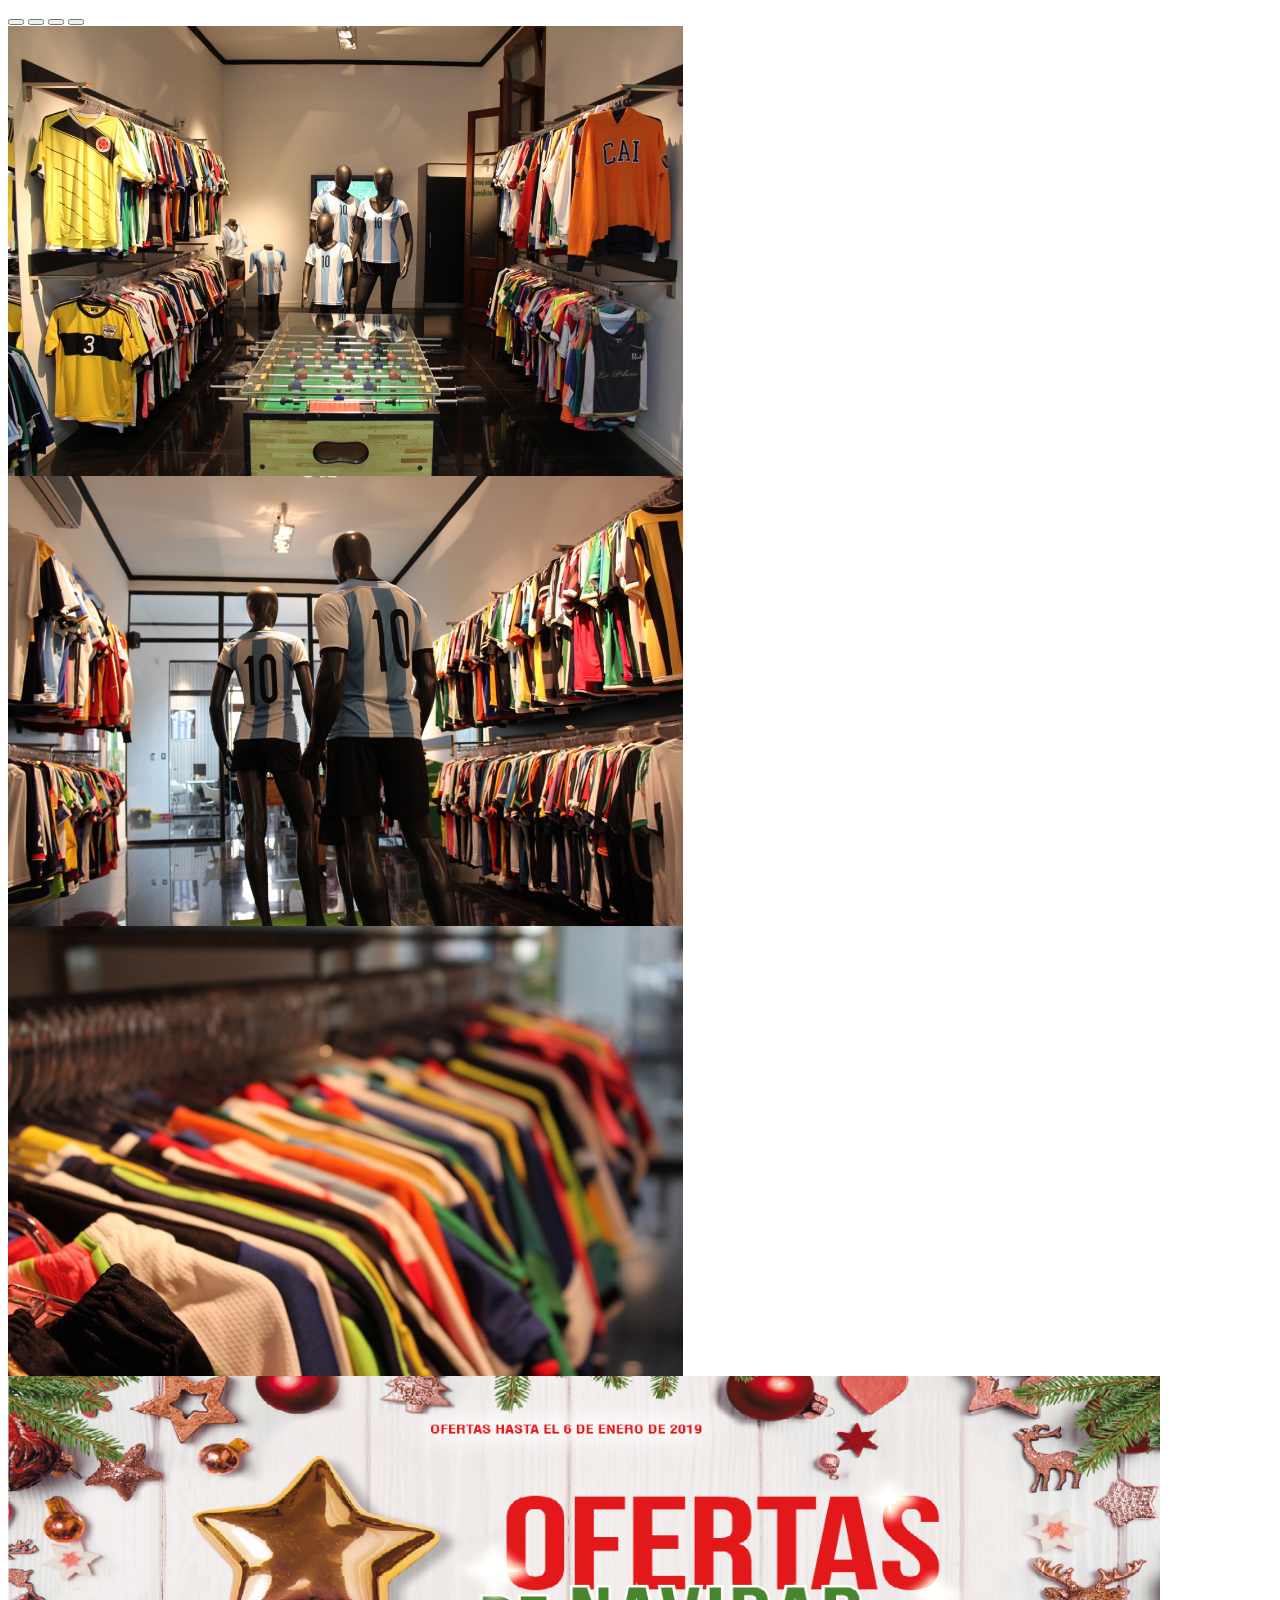
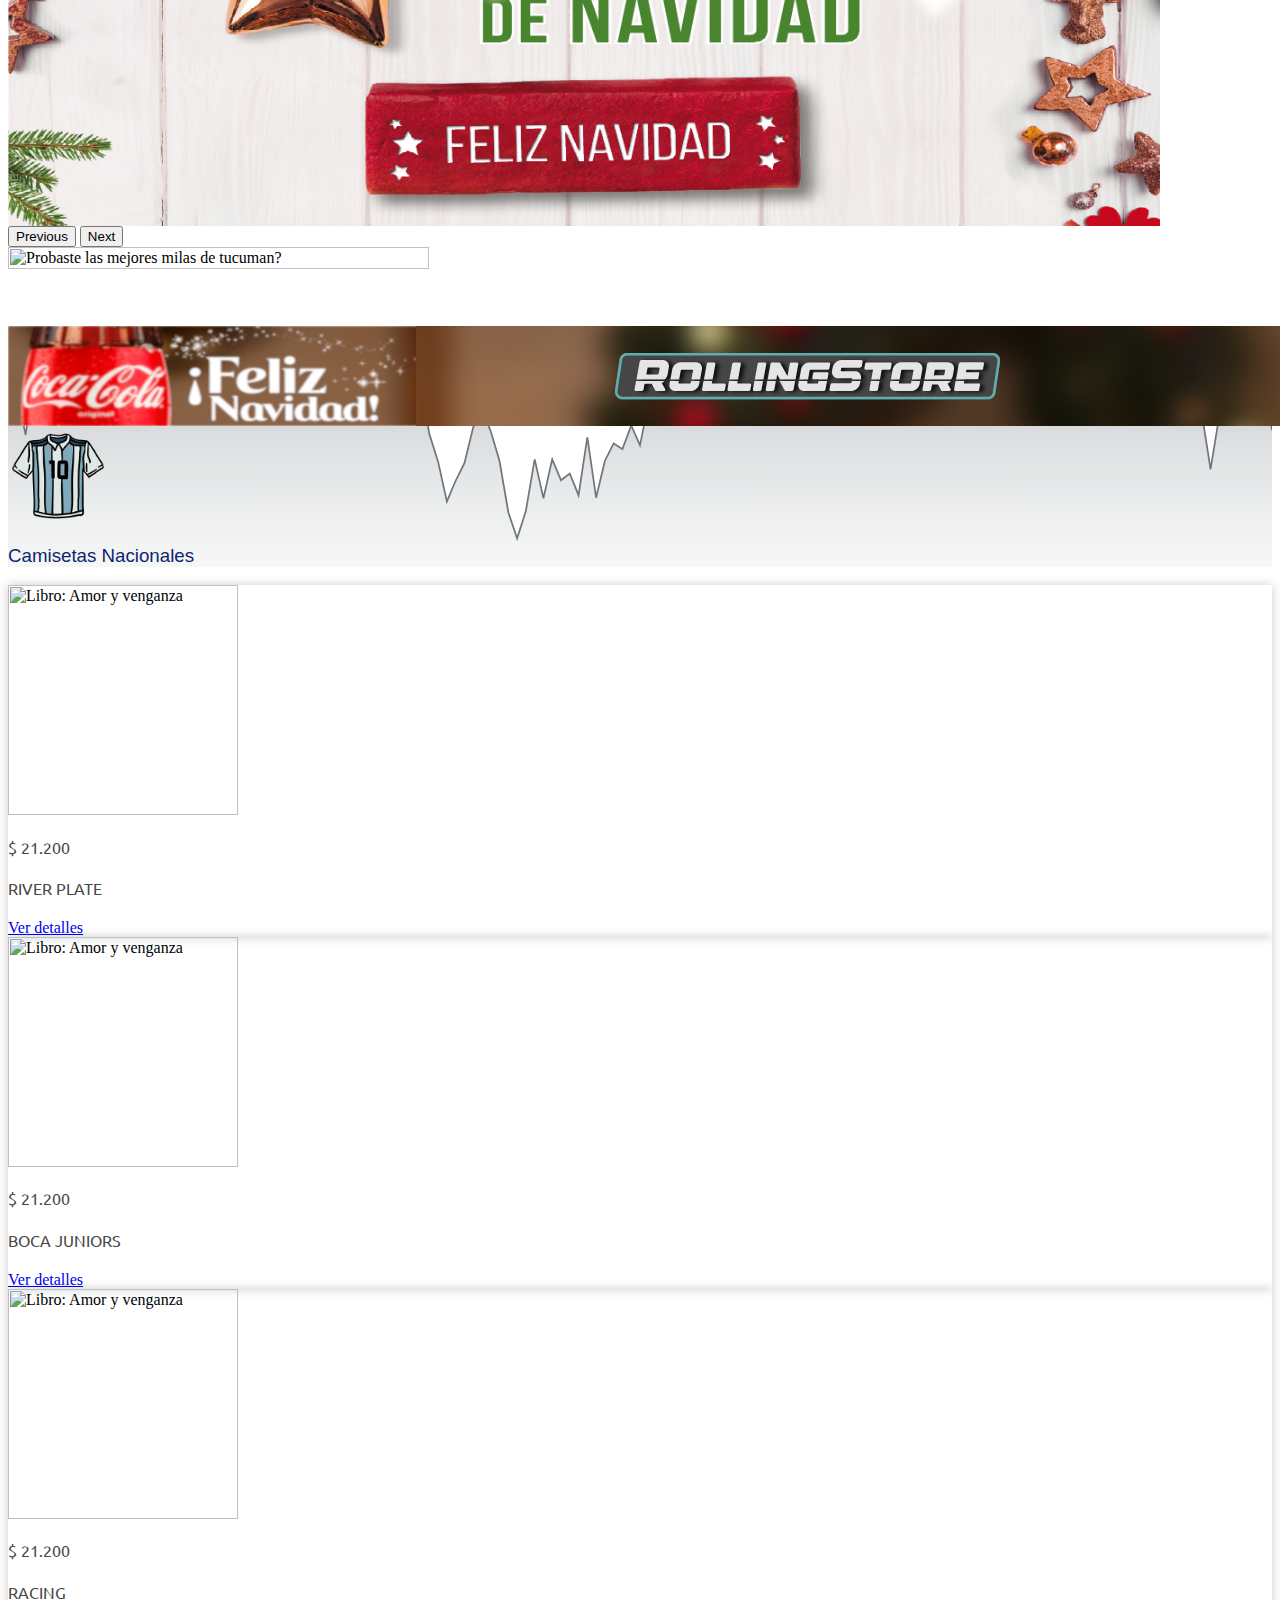
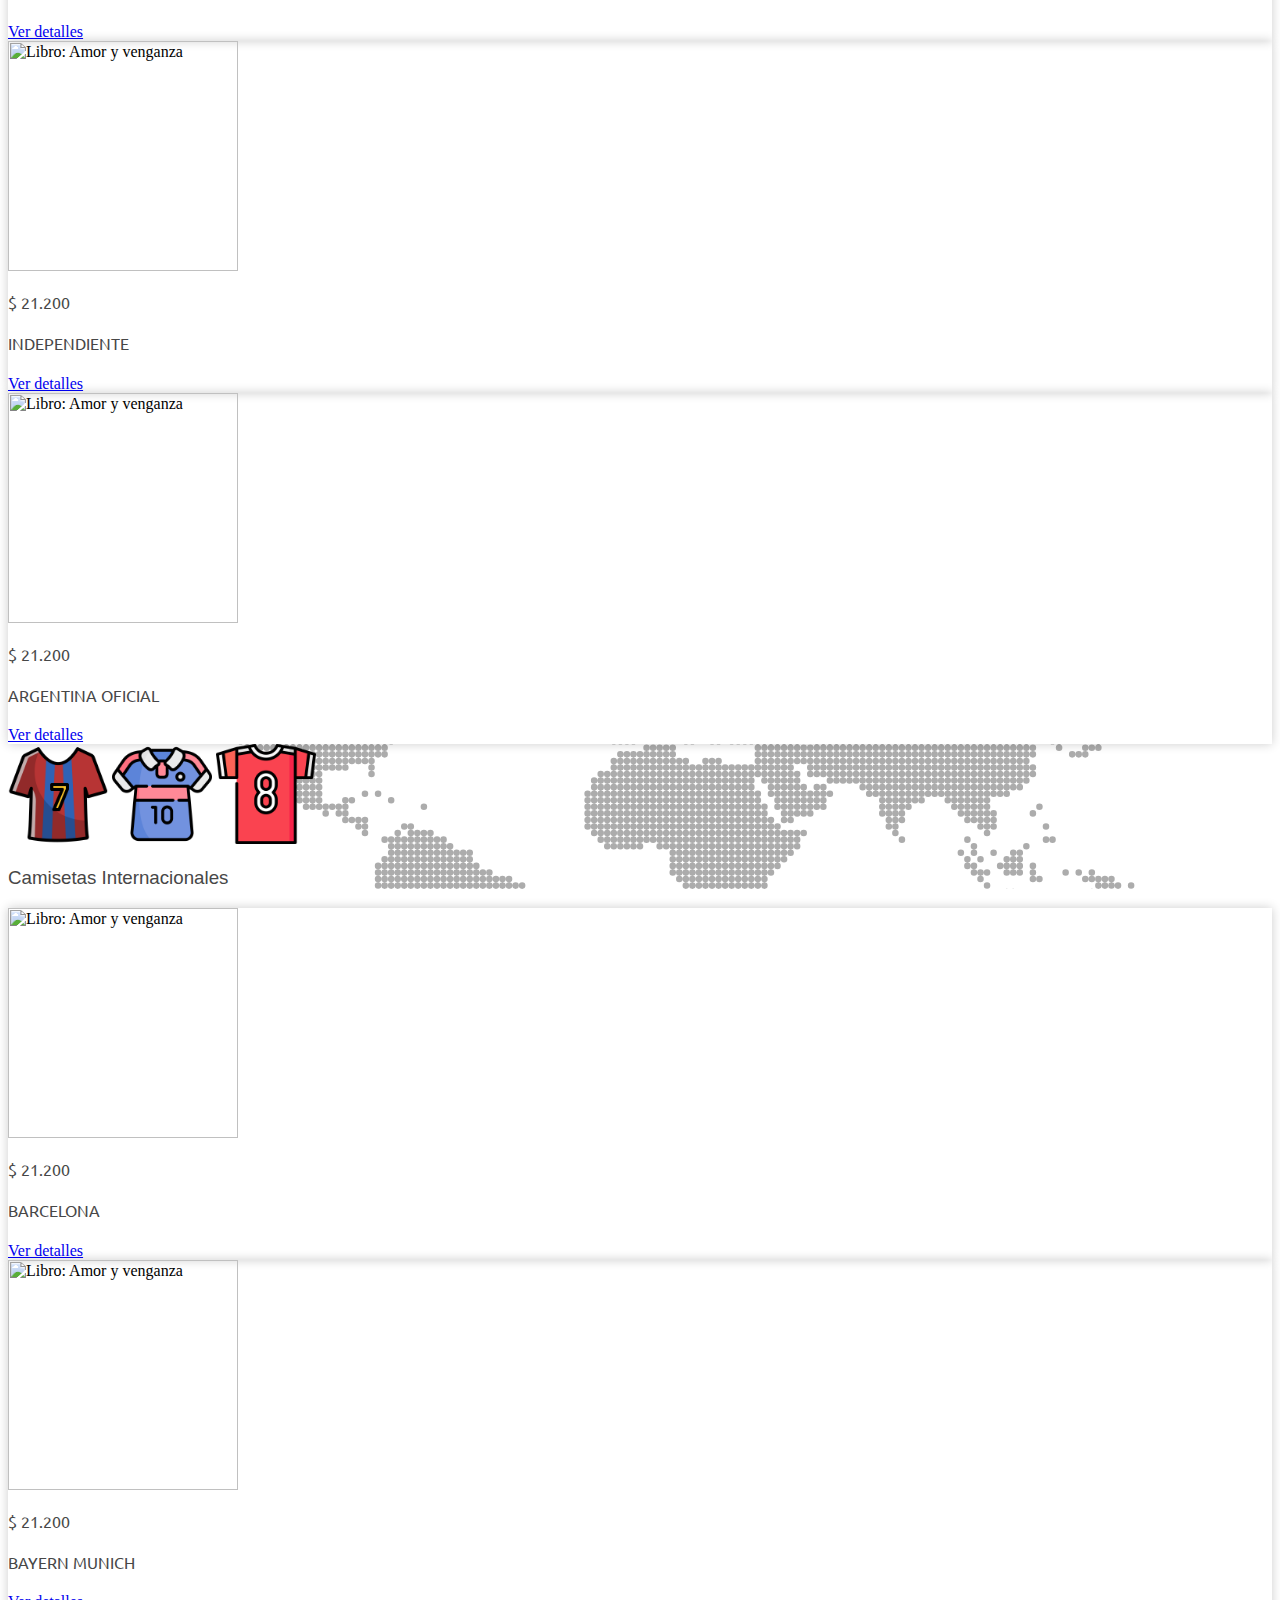
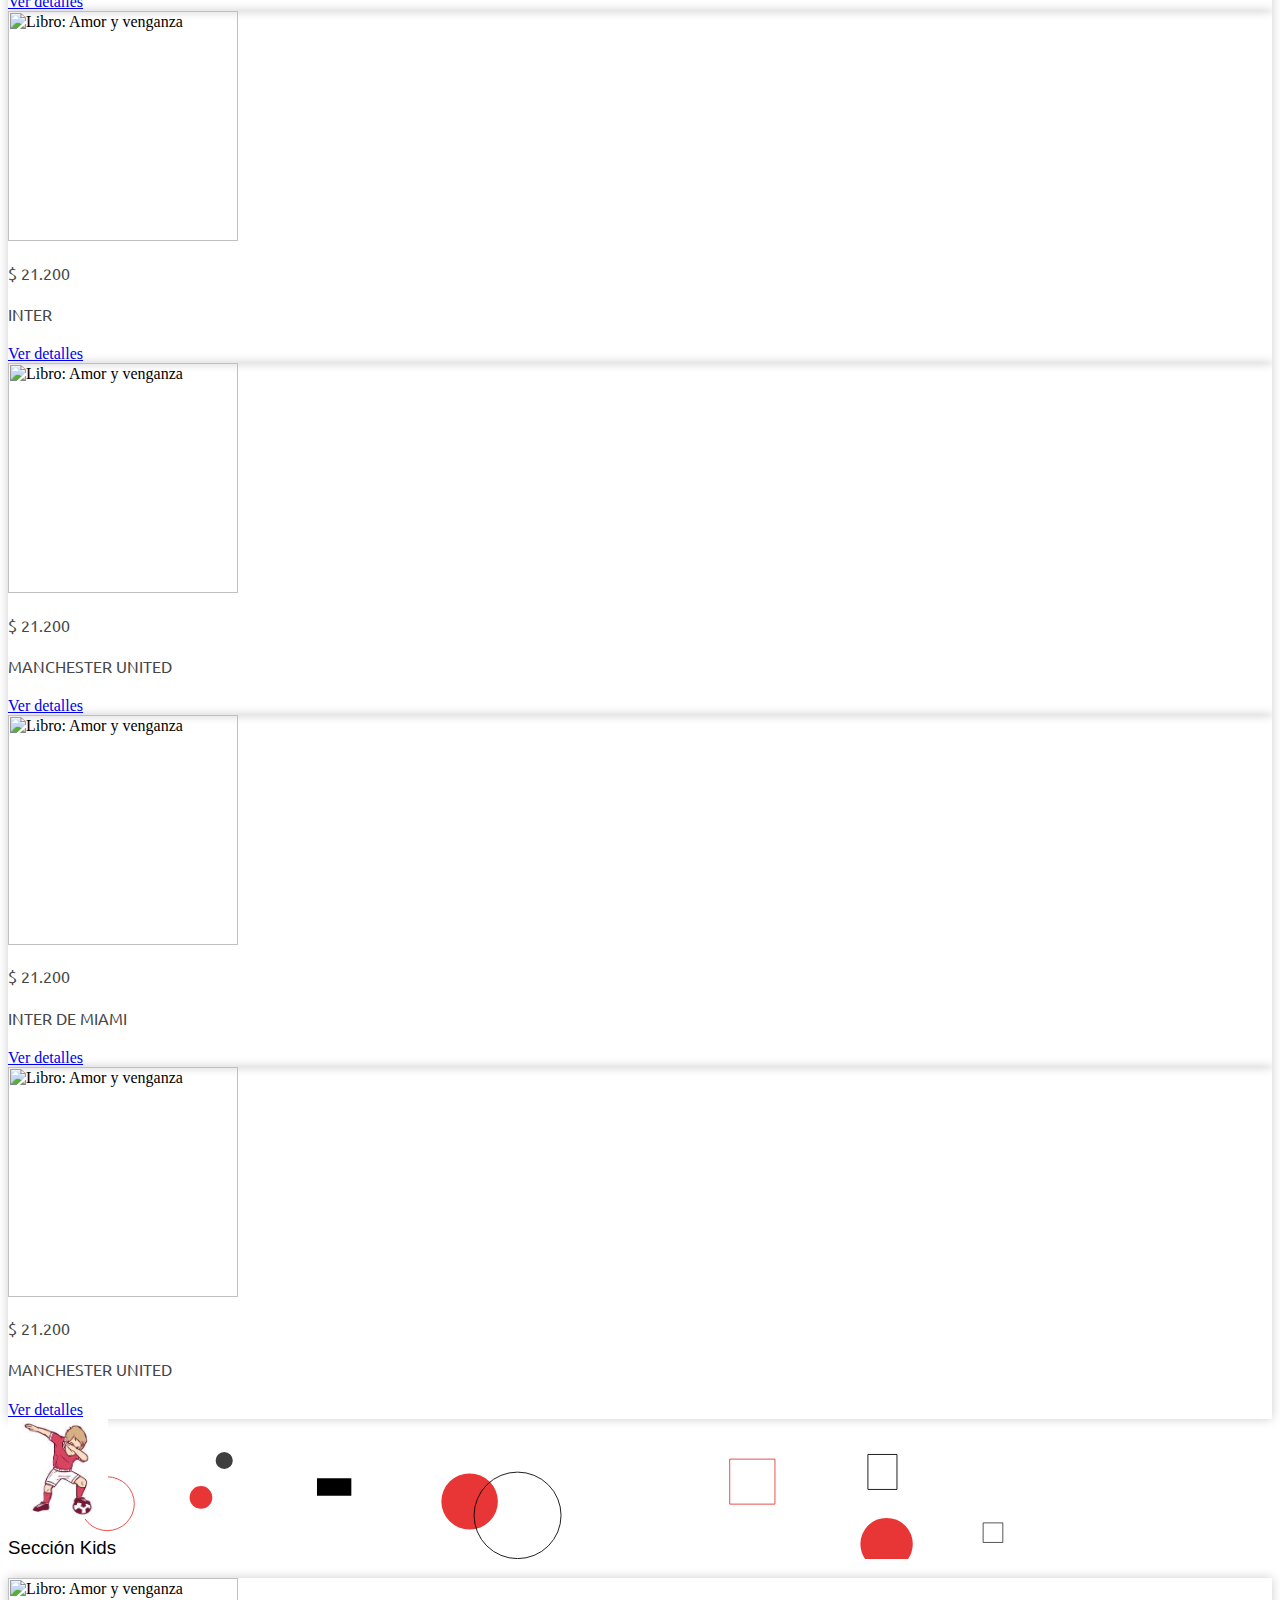
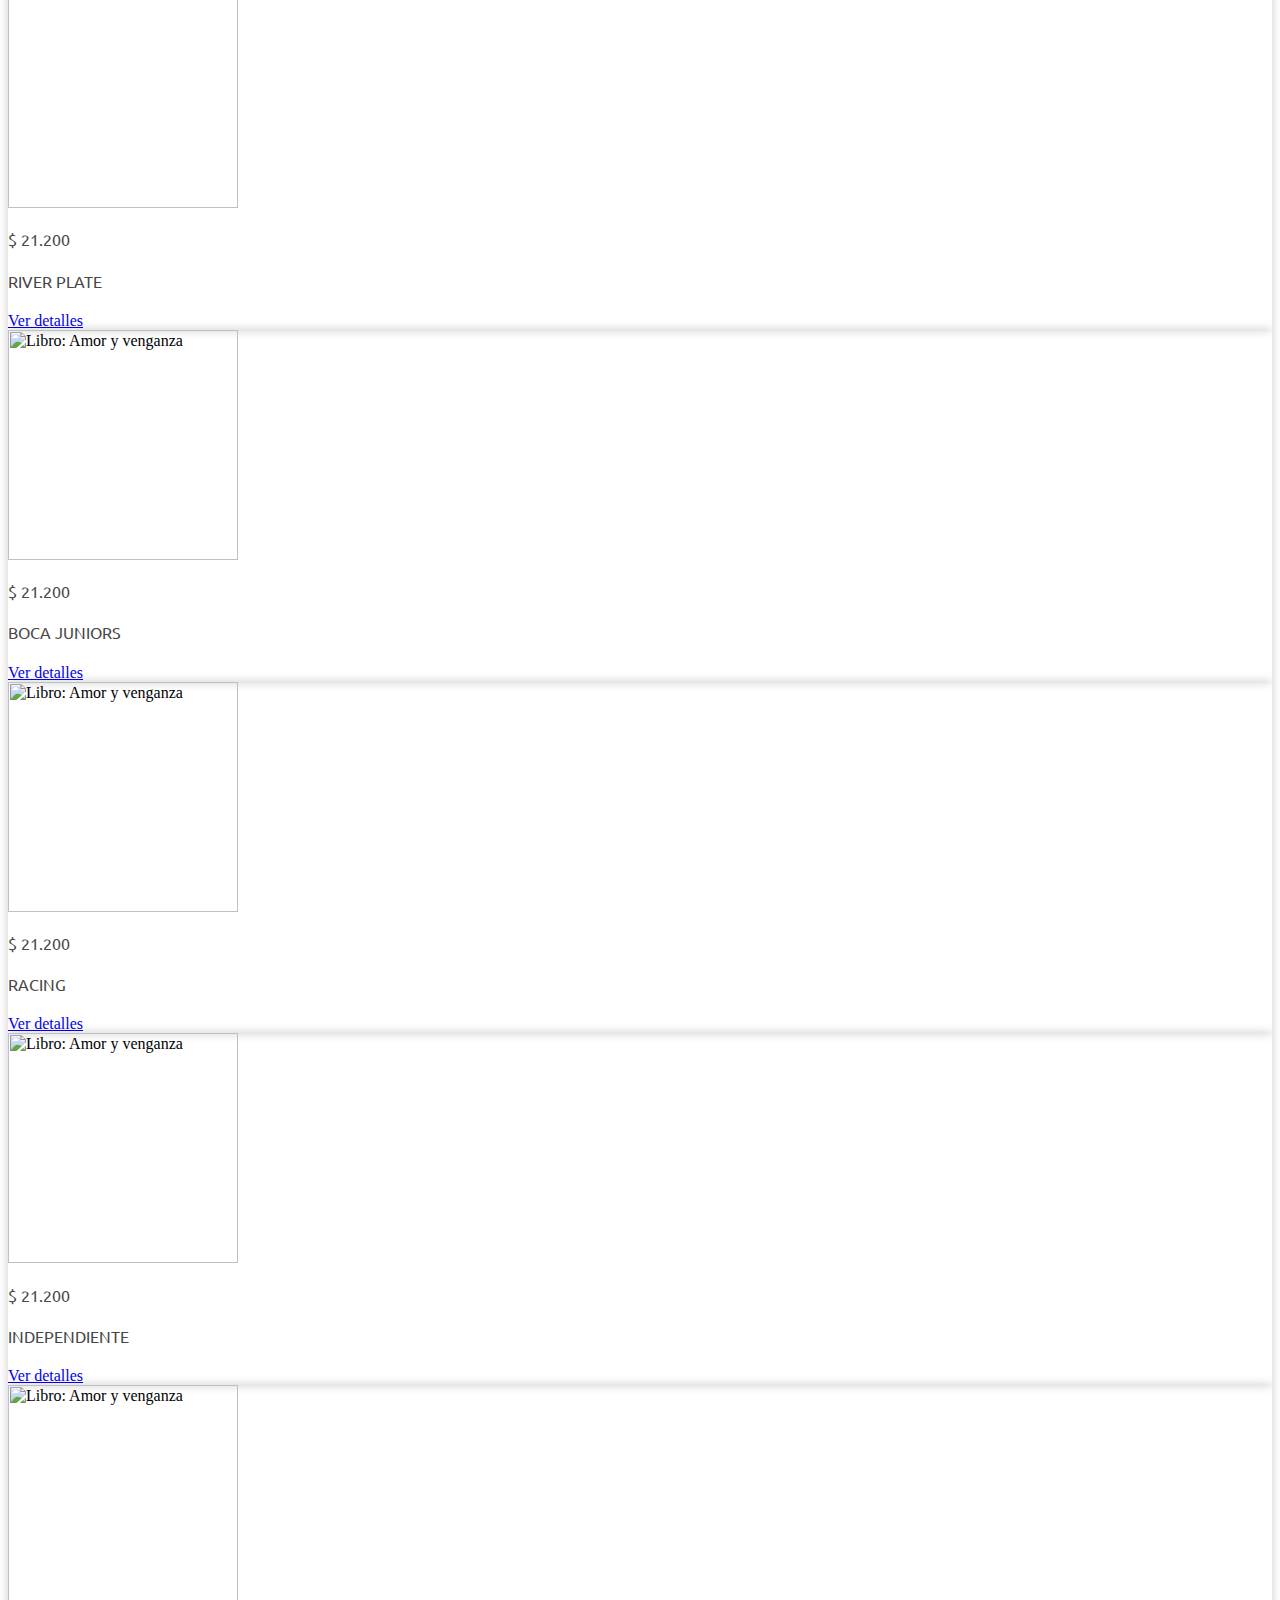
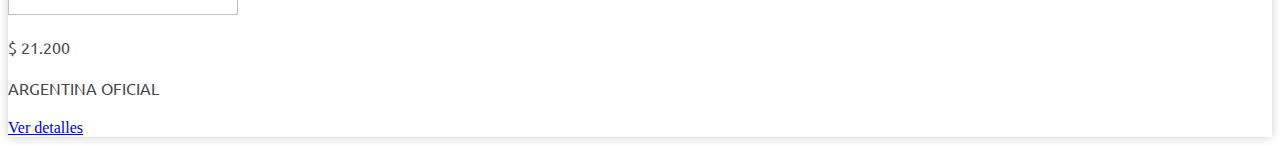
==== commit 99eaa710: "Se quito el archivo que daba error" ====
--- a/index.html
+++ b/index.html
@@ -1,4 +1,3 @@
-<!DOCTYPE html>
 <html lang="es">
   <head>
     <!-- Metadatos principales -->
@@ -21,66 +20,14 @@
       integrity="sha384-T3c6CoIi6uLrA9TneNEoa7RxnatzjcDSCmG1MXxSR1GAsXEV/Dwwykc2MPK8M2HN"
       crossorigin="anonymous"
     />
-    <link rel="stylesheet" href="https://cdn.jsdelivr.net/npm/bootstrap-icons@1.11.2/font/bootstrap-icons.min.css">
     <link rel="stylesheet" href="./css/style.css" />
-    
-<!-- Título prinicipal y favicon -->
+
+    <!-- Título prinicipal y favicon -->
     <link rel="shortcut icon" href="./img/icono-pestaña.png" />
     <title>RollingStore</title>
   </head>
-  
-  
-<body>
-    <header>
-        <nav class="navbar navbar-expand-lg text-center shadow" data-bs-theme="dark">
-            <div class="container text-center">
-              <div class="col-10 col-md-11 col-lg-4">
-                <a class="navbar-brand" href="#"><img class="img-fluid" src="./img/logo.png" alt="logo rolling store"></a>
-              </div>
-              <button class="navbar-toggler" type="button" data-bs-toggle="collapse" data-bs-target="#navbarSupportedContent" aria-controls="navbarSupportedContent" aria-expanded="false" aria-label="Toggle navigation">
-                <span class="navbar-toggler-icon"></span>
-              </button>
-              <div class="collapse navbar-collapse" id="navbarSupportedContent">
-                <ul class="navbar-nav me-auto mb-2 mb-lg-0">                  
-                  <li class="nav-item dropdown">
-                    <a class="nav-link active dropdown-toggle px-md-3 px-lg-4" href="#" role="button" data-bs-toggle="dropdown" aria-expanded="false">
-                      Nacional
-                    </a>
-                    <ul class="dropdown-menu">
-                      <li><a class="dropdown-item" href="#">Norte</a></li>
-                      <li><a class="dropdown-item" href="#">Buenos Aires</a></li>
-                      <li><a class="dropdown-item" href="#">Pais</a></li>
-                    </ul>
-                  </li>
-                  <li class="nav-item dropdown">
-                    <a class="nav-link active dropdown-toggle px-md-3 px-lg-4" href="#" role="button" data-bs-toggle="dropdown" aria-expanded="false">
-                      Internacional
-                    </a>
-                    <ul class="dropdown-menu">
-                      <li><a class="dropdown-item" href="#">Europa</a></li>
-                      <li><a class="dropdown-item" href="#">Sudamerica</a></li>
-                      <li><a class="dropdown-item" href="#">Mundo</a></li>
-                    </ul>
-                  </li>
-                  <li class="nav-item">
-                    <a class="nav-link active" aria-disabled="true">Niños</a>
-                  </li>
-                </ul>
-                  <form class="d-flex" role="search">
-                    <div class="input-group">
-                        <input type="text" class="form-control" placeholder="Buscar" id="inputBuscar" aria-describedby="busqueda">
-                        <span class="input-group-text rounded-end" id="btnBuscar"><i class="bi bi-search"></i></span>
-                        <i class="bi bi-person-fill mx-4 mx-md-4 mx-lg-3" style="font-size:x-large; color: #ffffff; padding-top: 5px;"></i>       
-                      </div>
-                  </form>
-                  <div class="bg-info row-cols-1"></div>
-                
-              </div>
-            </div>
-          </nav>
-    </header>
-      
-
+  <body>
+    <header></header>
     <!-- Página principal -->
     <main class="pt-0 pb-3 fondoPrincipal">
       <!-- SLIDER -->
@@ -532,99 +479,20 @@
         </article>
       </section>
     </main>
-  
-  <!-- FOOTER -->
-    <footer class="text-center text-lg-start foot">
-      <section>
-        <div class="container text-center text-md-start mt-5">
-          <div class="row mt-3">
-            <div class="col-auto col-md-12 text-md-center col-lg-3 mx-auto">
-              <p>
-                <img class="img-fluid" src="./img/logo.png" alt="logo rolling store">
-              </p>
-            </div>
-
-            <div class="col-auto mx-auto mb-4">
-              <h6 class="text-uppercase">
-                Nacional
-              </h6>
-              <p>
-                <a href="#!" class="text-reset text-decoration-none">Norte</a>
-              </p>
-              <p>
-                <a href="#!" class="text-reset text-decoration-none">Buenos Aires</a>
-              </p>
-              <p>
-                <a href="#!" class="text-reset text-decoration-none">Pais</a>
-              </p>
-            </div>
-
-            <div class="col-auto mx-auto mb-4">
-              <h6 class="text-uppercase">
-                Internacional
-              </h6>
-              <p>
-                <a href="#!" class="text-reset text-decoration-none">Europa</a>
-              </p>
-              <p>
-                <a href="#!" class="text-reset text-decoration-none">Asia</a>
-              </p>
-              <p>
-                <a href="#!" class="text-reset text-decoration-none">Sudamerica</a>
-              </p>
-              <p>
-                <a href="#!" class="text-reset text-decoration-none">Mundo</a>
-              </p>
-            </div>
-            <div class="col-auto mx-auto mb-4">
-              <h6 class="text-uppercase">
-                Niños
-            </div>
-            <div class="col-auto mx-auto mb-4">
-              <h6 class="text-uppercase">
-                Login
-              </h6>
-              <p>
-                <a href="#!" class="text-reset text-decoration-none">Registro</a>
-              </p>
-              <p>
-                <a href="#!" class="text-reset text-decoration-none">Olvide mi contraseña</a>
-              </p>
-            </div>
-
-            <div class="col-auto col-lg-2 mx-auto mb-4">
-              <h6 class="text-uppercase">Siguenos:</h6>
-            <p><i class="bi-tiktok mx-2" style="font-size: x-large; color: #ffffff;"></i>
-              <i class="bi-instagram mx-2" style="font-size: x-large; color: #ffffff;"></i>
-                <i class="bi-twitter-x mx-2" style="font-size: x-large; color: #ffffff;"></i>
-              </p>
-            </div>
-
-          </div>
-
-        </div>
-      </section>
-      <div class="text-center p-2" style="background-color: rgba(0, 0, 0, 0.05);">
-        <p>© RollingStore todos los derechos reservados</p>
-      </div>
-    </footer>
+    <footer></footer>
 
     <!-- Scripts -->
-
     <!-- script bootstrap -->
     <script
       src="https://cdn.jsdelivr.net/npm/bootstrap@5.3.2/dist/js/bootstrap.bundle.min.js"
       integrity="sha384-C6RzsynM9kWDrMNeT87bh95OGNyZPhcTNXj1NW7RuBCsyN/o0jlpcV8Qyq46cDfL"
       crossorigin="anonymous"
     ></script>
-                              
     <!-- script de FontAwesome -->
-
     <script
       src="https://kit.fontawesome.com/a19956b3b8.js"
       crossorigin="anonymous"
     ></script>
-
     <!-- script del TEAM -->
     <script src="./js/app.js"></script>
   </body>
